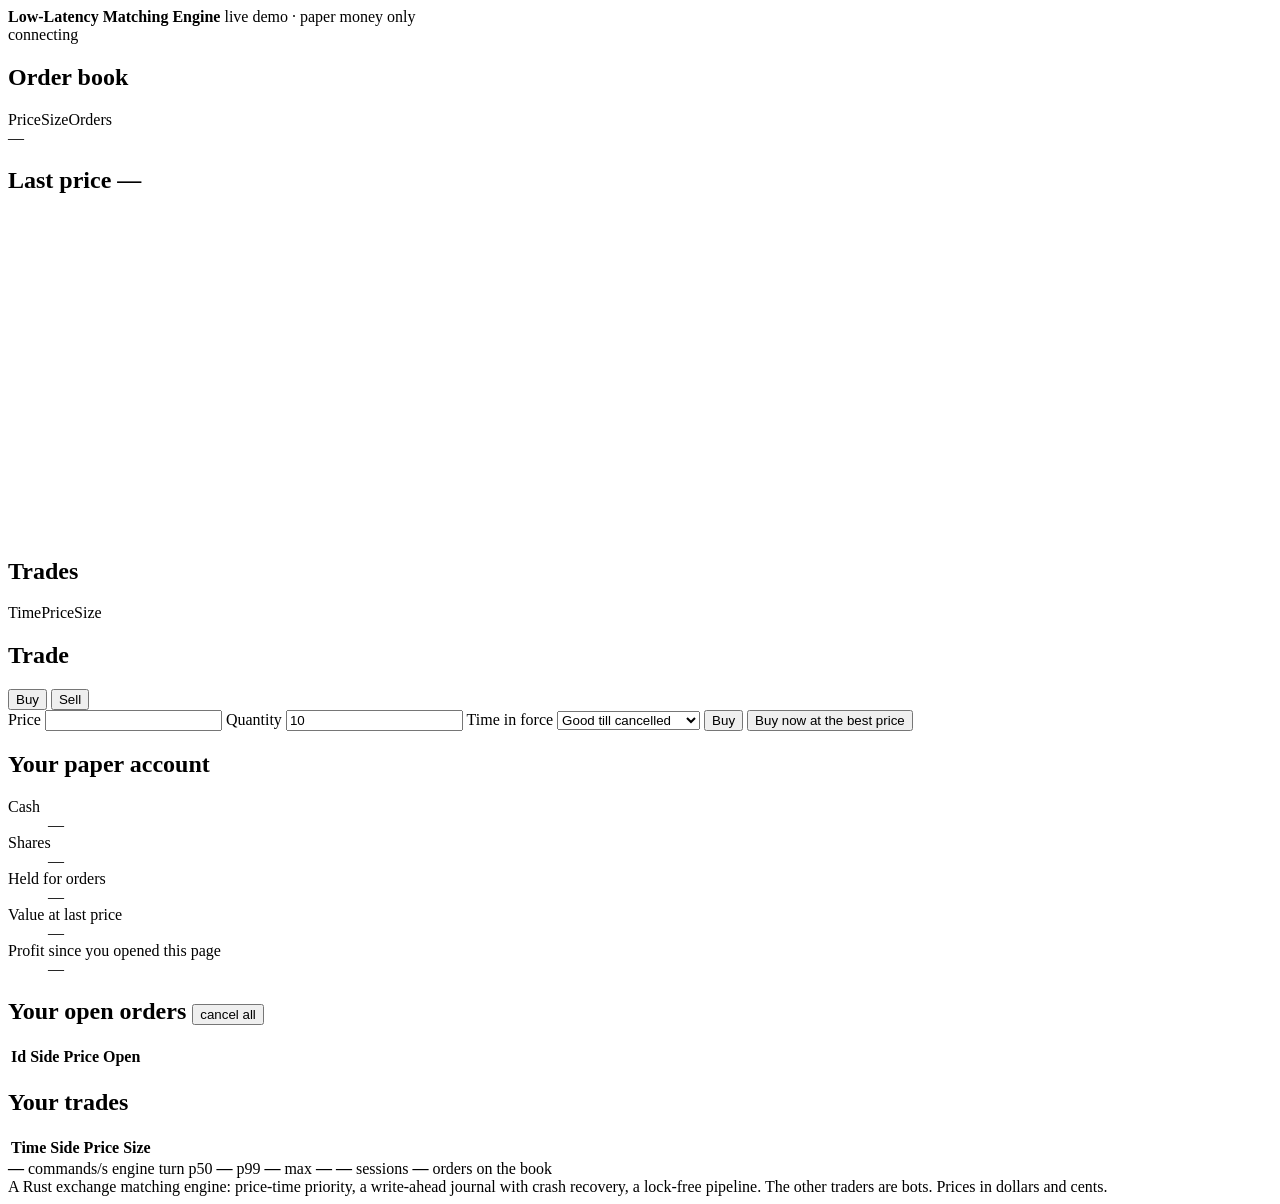
==== crates/gateway/web/index.html @ f245b03c "Show how the exchange is doing, live Every second the server tells each browser the commands numbere" ====
<!doctype html>
<html lang="en">
<head>
<meta charset="utf-8">
<meta name="viewport" content="width=device-width, initial-scale=1">
<title>Matching Engine · Live Demo</title>
<link rel="stylesheet" href="/style.css">
</head>
<body>
<header>
  <div class="brand">
    <strong>Low-Latency Matching Engine</strong>
    <span class="muted">live demo · paper money only</span>
  </div>
  <div class="status">
    <span id="phase" class="pill" hidden></span>
    <span id="connection" class="pill off">connecting</span>
    <span id="account" class="muted"></span>
  </div>
</header>

<main>
  <section class="panel book" aria-label="Order book">
    <h2>Order book</h2>
    <div class="book-head"><span>Price</span><span>Size</span><span>Orders</span></div>
    <div id="asks" class="levels asks"></div>
    <div id="spread" class="spread">—</div>
    <div id="bids" class="levels bids"></div>
  </section>

  <section class="panel chart" aria-label="Price chart">
    <div class="chart-head">
      <h2>Last price <span id="last" class="big">—</span></h2>
      <span id="change" class="muted"></span>
    </div>
    <canvas id="canvas" width="800" height="320"></canvas>
  </section>

  <section class="panel tape" aria-label="Trades">
    <h2>Trades</h2>
    <div class="tape-head"><span>Time</span><span>Price</span><span>Size</span></div>
    <div id="trades" class="rows"></div>
  </section>

  <section class="panel ticket" aria-label="Place an order">
    <h2>Trade</h2>
    <div class="sides" role="group" aria-label="Side">
      <button id="buy-side" class="side buy active" type="button">Buy</button>
      <button id="sell-side" class="side sell" type="button">Sell</button>
    </div>
    <label>Price <input id="price" type="number" step="0.01" min="0.01" inputmode="decimal"></label>
    <label>Quantity <input id="qty" type="number" step="1" min="1" value="10" inputmode="numeric"></label>
    <label>Time in force
      <select id="tif">
        <option value="gtc">Good till cancelled</option>
        <option value="ioc">Immediate or cancel</option>
        <option value="post_only">Post only</option>
      </select>
    </label>
    <button id="submit" class="submit buy" type="button">Buy</button>
    <button id="now" class="secondary" type="button">Buy now at the best price</button>
    <p id="notice" class="notice" role="status"></p>
  </section>

  <section class="panel wallet" aria-label="Your account">
    <h2>Your paper account</h2>
    <dl>
      <dt>Cash</dt><dd id="cash">—</dd>
      <dt>Shares</dt><dd id="position">—</dd>
      <dt>Held for orders</dt><dd id="held">—</dd>
      <dt>Value at last price</dt><dd id="value">—</dd>
      <dt>Profit since you opened this page</dt><dd id="pnl">—</dd>
    </dl>
  </section>

  <section class="panel orders" aria-label="Your orders">
    <h2>Your open orders <button id="cancel-all" class="link" type="button">cancel all</button></h2>
    <table>
      <thead><tr><th>Id</th><th>Side</th><th>Price</th><th>Open</th><th></th></tr></thead>
      <tbody id="open-orders"></tbody>
    </table>
    <h2>Your trades</h2>
    <table>
      <thead><tr><th>Time</th><th>Side</th><th>Price</th><th>Size</th></tr></thead>
      <tbody id="fills"></tbody>
    </table>
  </section>
</main>

<section class="panel stats" aria-label="How the exchange is doing">
  <span><b id="cps">—</b> commands/s</span>
  <span>engine turn p50 <b id="p50">—</b></span>
  <span>p99 <b id="p99">—</b></span>
  <span>max <b id="max">—</b></span>
  <span><b id="sessions">—</b> sessions</span>
  <span><b id="resting">—</b> orders on the book</span>
</section>

<footer class="muted">
  A Rust exchange matching engine: price-time priority, a write-ahead journal with crash
  recovery, a lock-free pipeline. The other traders are bots. Prices in dollars and cents.
</footer>
<script src="/app.js"></script>
</body>
</html>
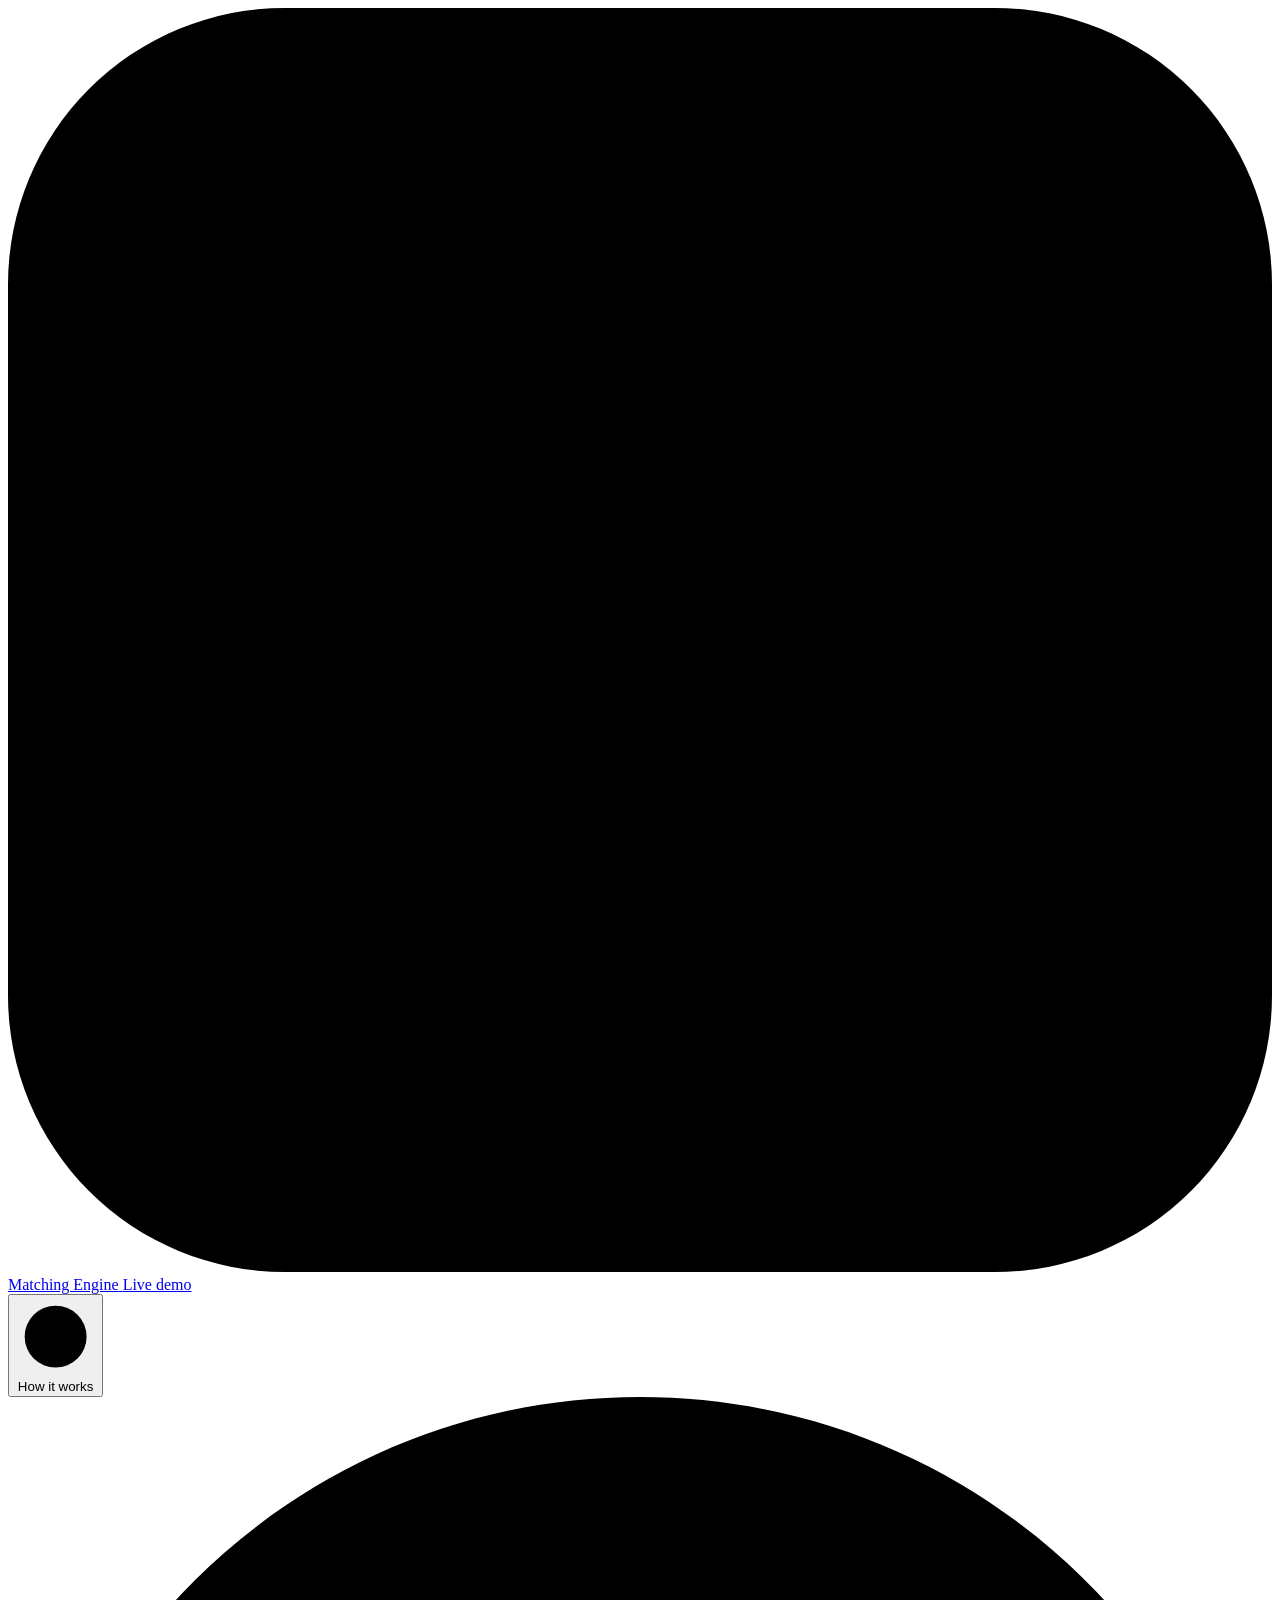
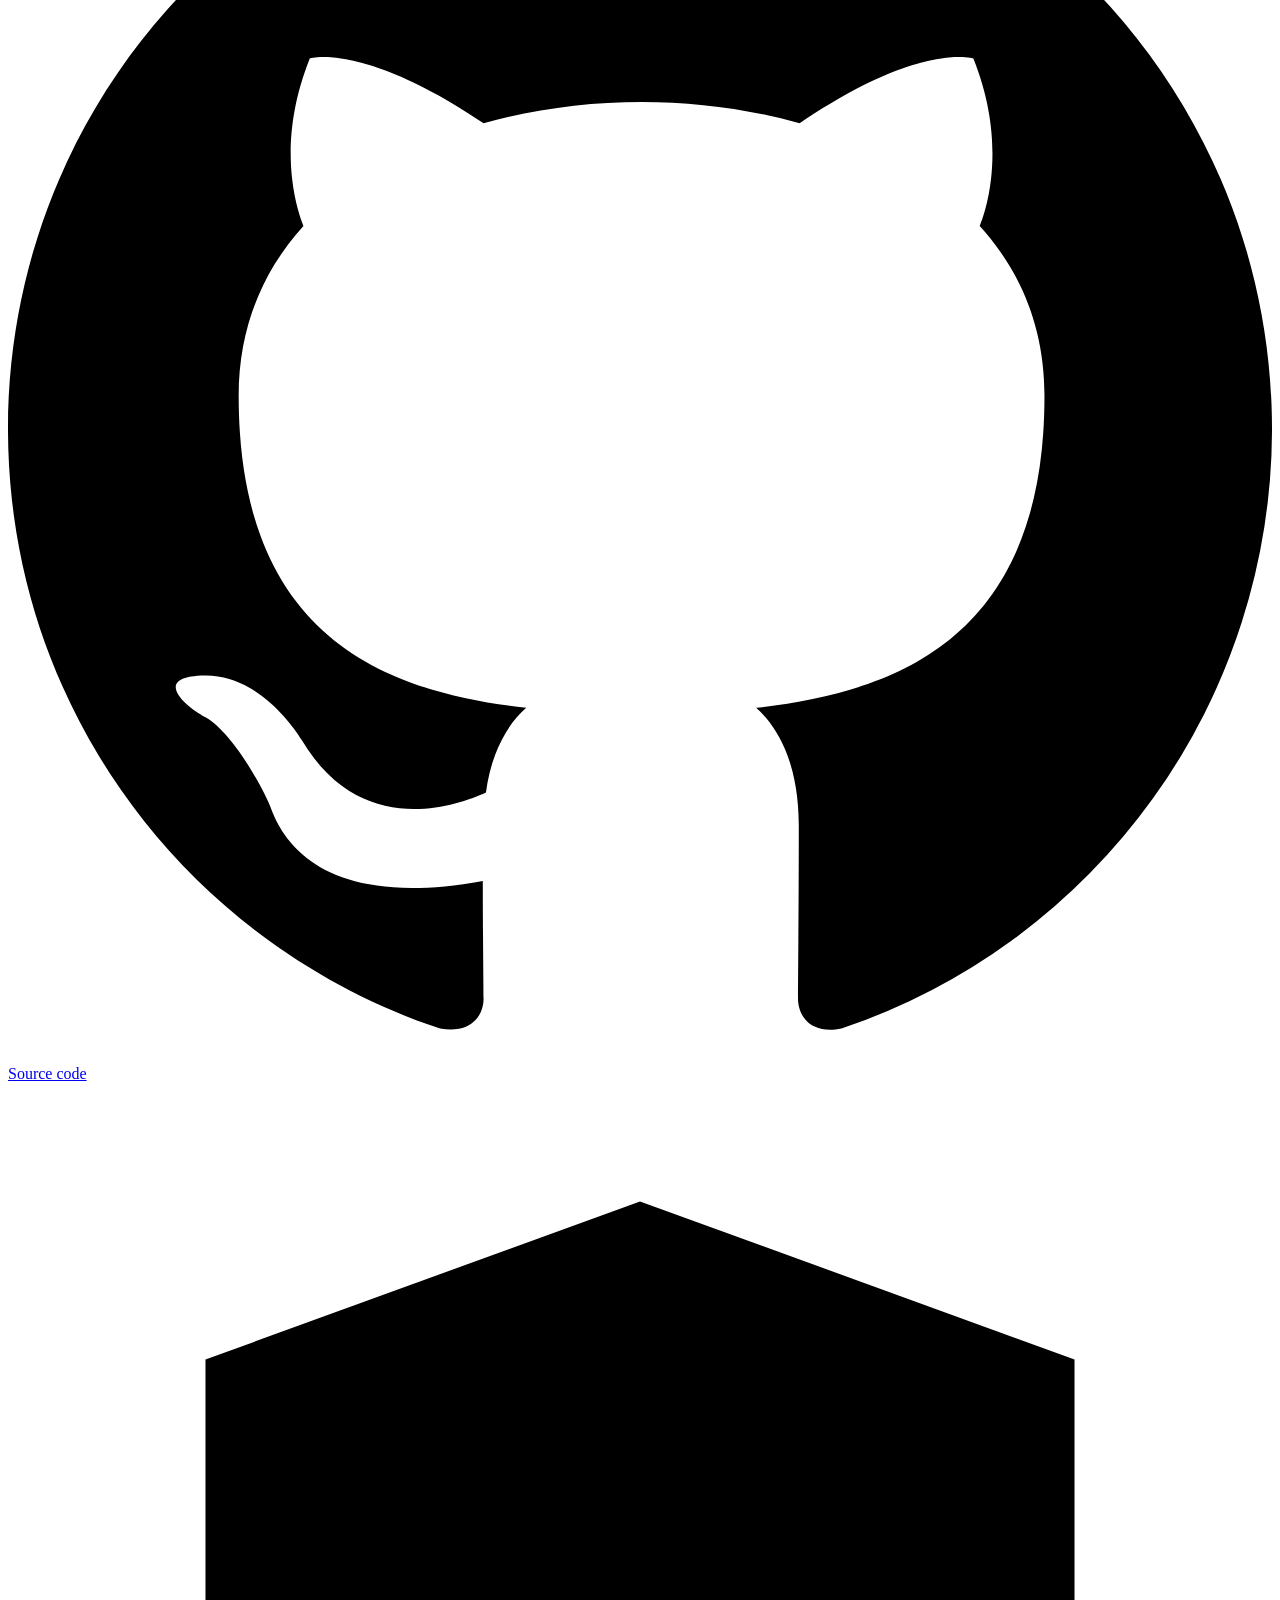
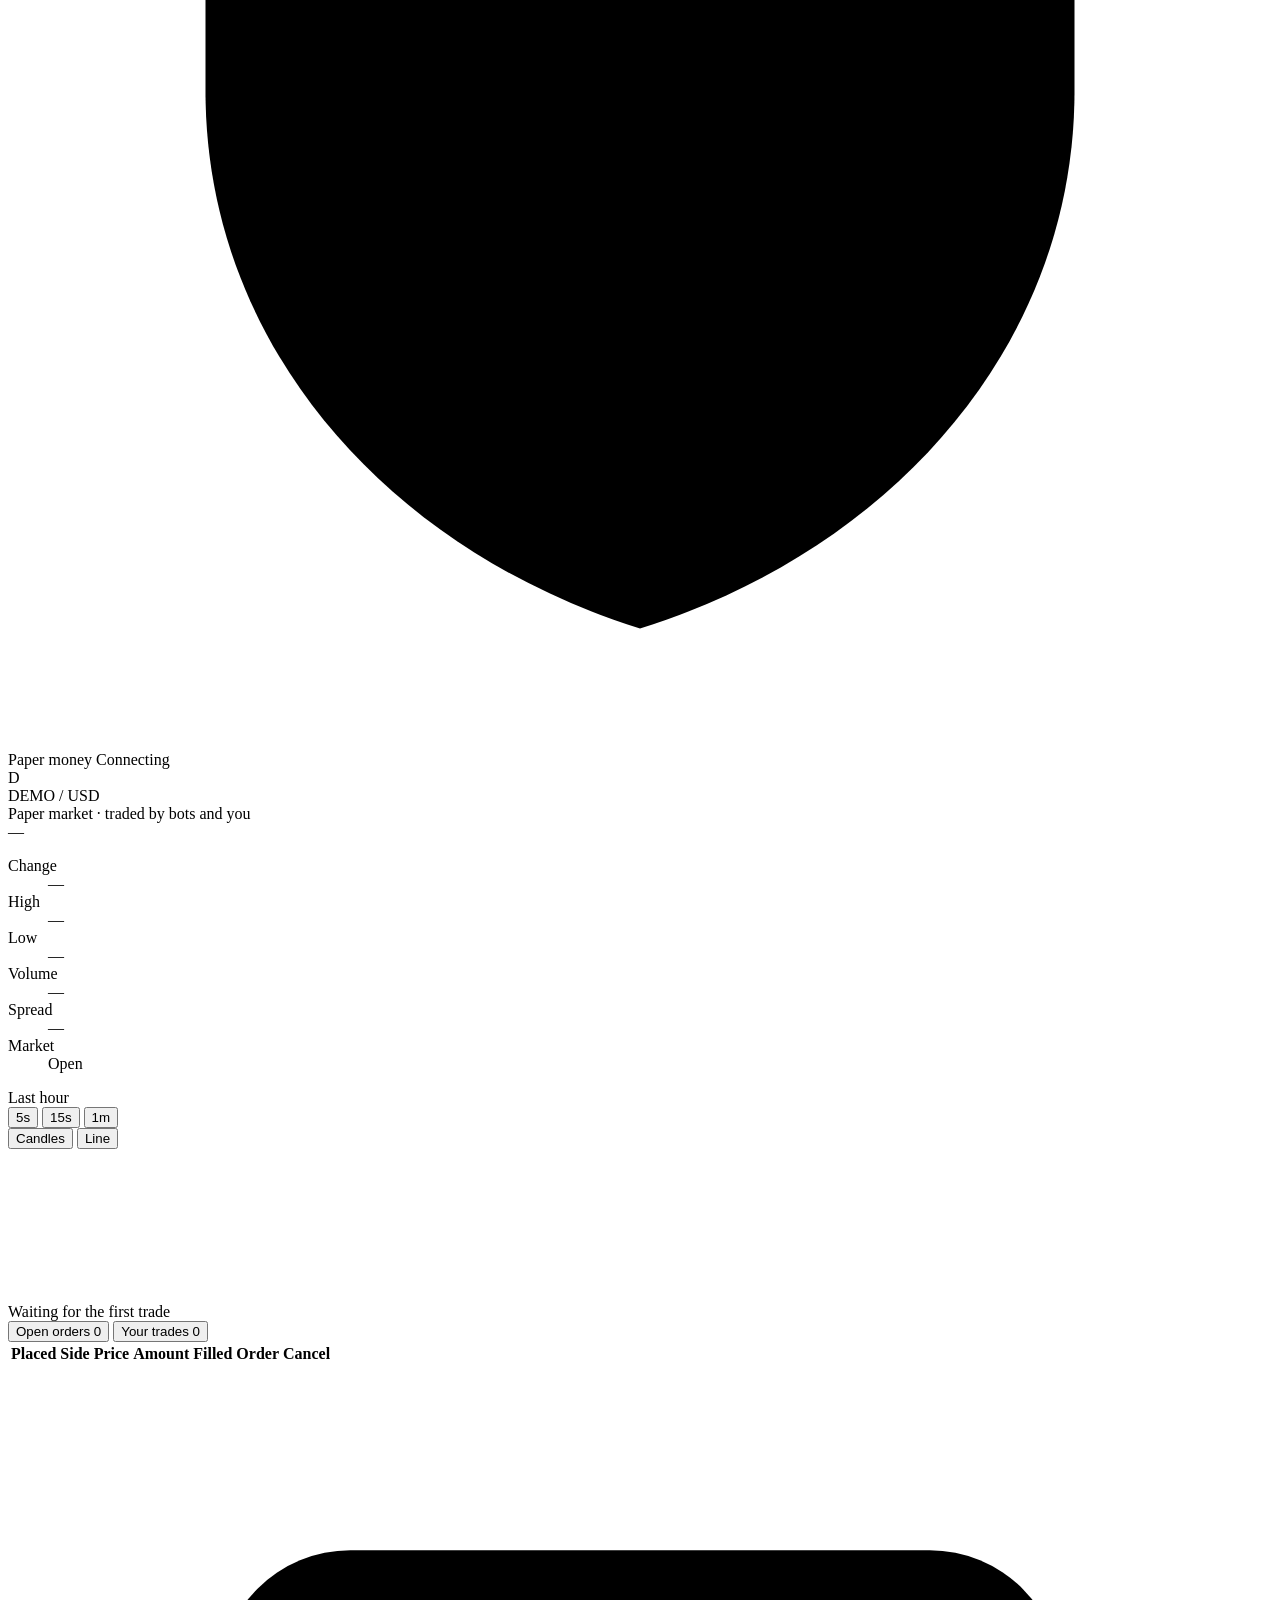
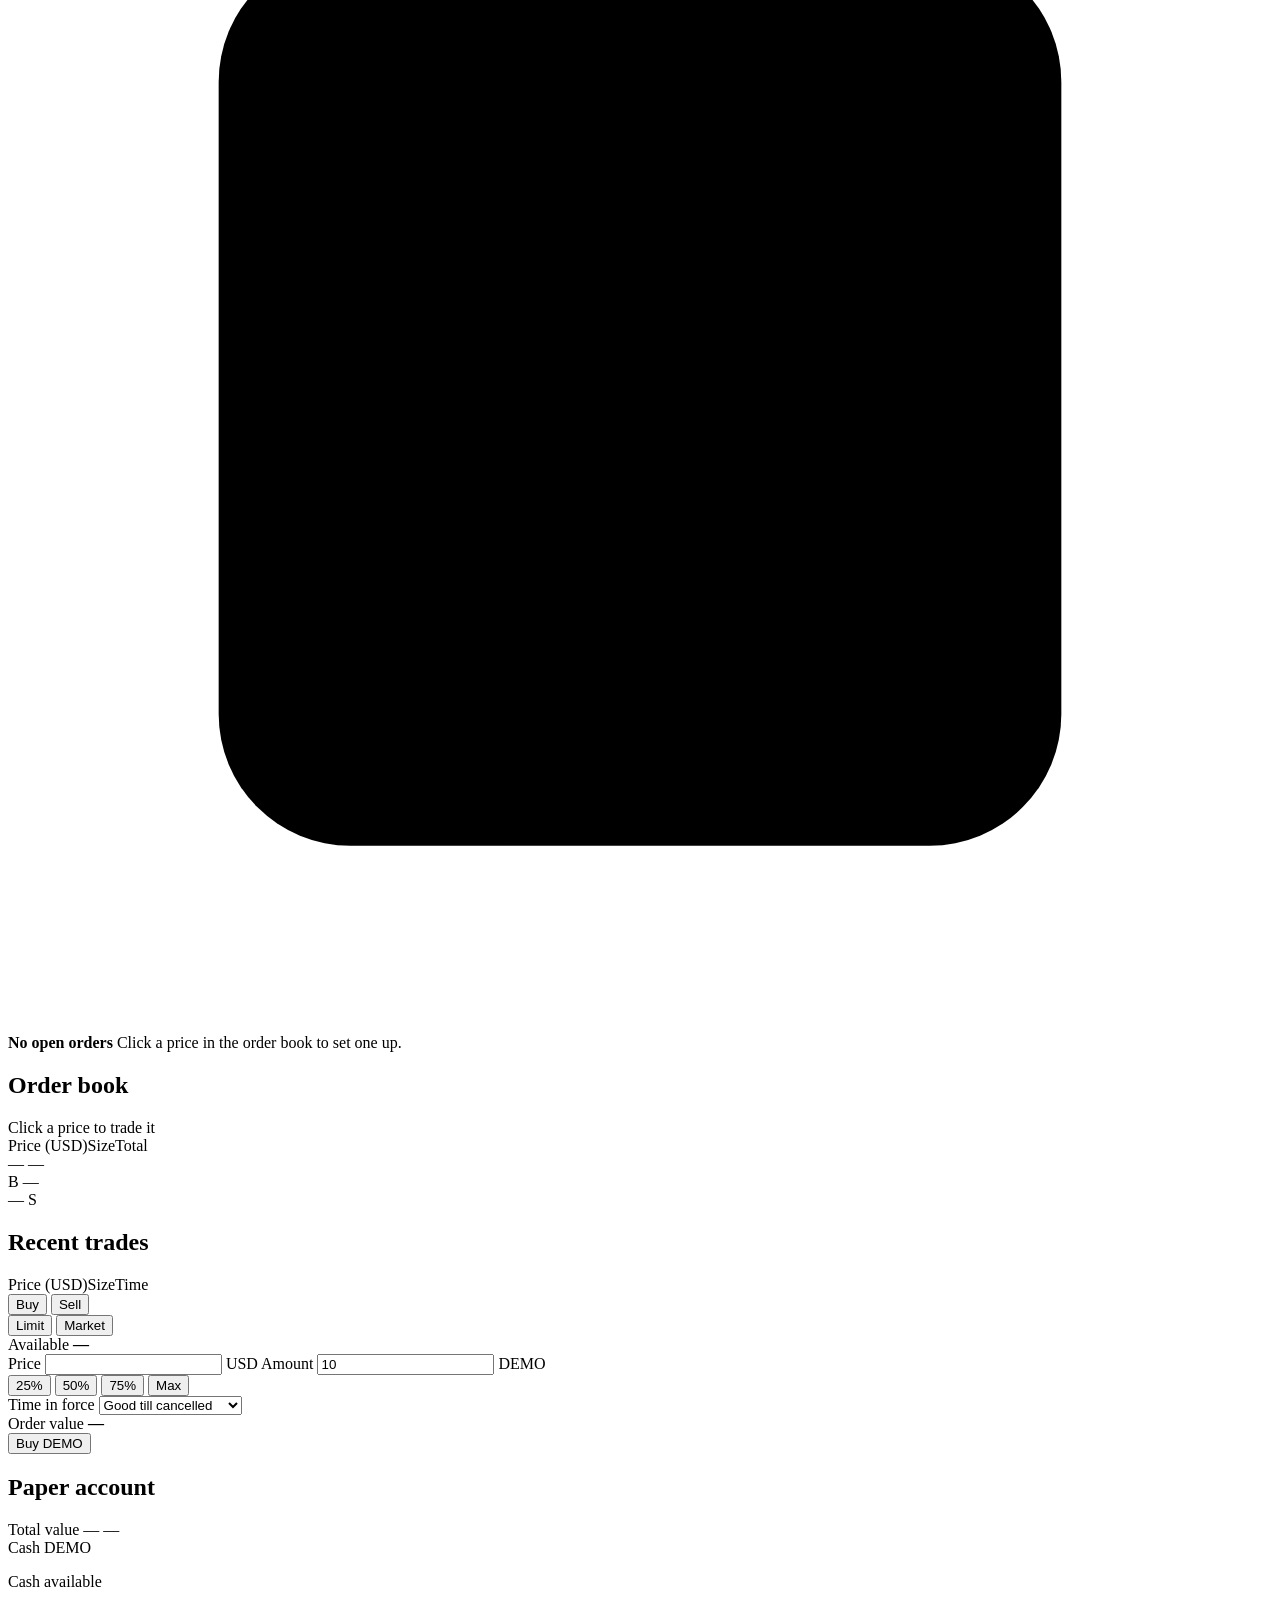
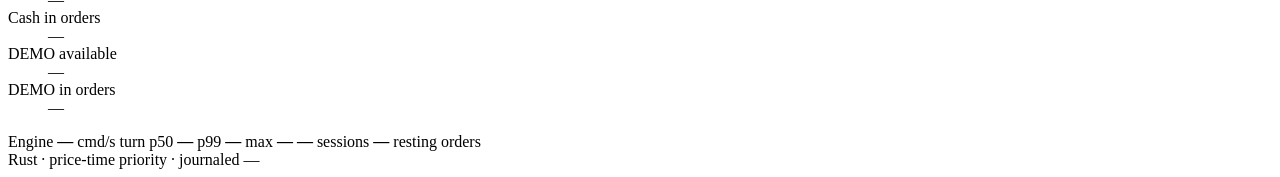
==== commit 39de5e6d: "Redesign the demo page as a trading screen Same colours, a new layout: a market summary across the t" ====
--- a/crates/gateway/web/index.html
+++ b/crates/gateway/web/index.html
@@ -3,103 +3,298 @@
 <head>
 <meta charset="utf-8">
 <meta name="viewport" content="width=device-width, initial-scale=1">
-<title>Matching Engine · Live Demo</title>
+<title>Matching Engine · Live Exchange Demo</title>
+<meta name="description" content="A live exchange running on a Rust matching engine: price-time priority, a write-ahead journal with crash recovery, and a lock-free pipeline. Trade with paper money against bots.">
+<meta name="theme-color" content="#0d1117">
+<meta property="og:type" content="website">
+<meta property="og:title" content="Low-Latency Matching Engine · Live Demo">
+<meta property="og:description" content="Trade with paper money on a live exchange built on a Rust matching engine.">
+<link rel="icon" href="/favicon.svg" type="image/svg+xml">
 <link rel="stylesheet" href="/style.css">
 </head>
 <body>
-<header>
-  <div class="brand">
-    <strong>Low-Latency Matching Engine</strong>
-    <span class="muted">live demo · paper money only</span>
-  </div>
-  <div class="status">
-    <span id="phase" class="pill" hidden></span>
-    <span id="connection" class="pill off">connecting</span>
-    <span id="account" class="muted"></span>
+<header class="topbar">
+  <a class="brand" href="/" aria-label="Matching Engine, live demo">
+    <svg class="logo" viewBox="0 0 32 32" aria-hidden="true">
+      <rect width="32" height="32" rx="7" class="logo-bg"/>
+      <path d="M9 12.5v13" class="logo-sell logo-wick"/>
+      <rect x="6.5" y="15" width="5" height="8" rx="1" class="logo-sell"/>
+      <path d="M16 8.5v13" class="logo-buy logo-wick"/>
+      <rect x="13.5" y="11" width="5" height="8" rx="1" class="logo-buy"/>
+      <path d="M23 5v12.5" class="logo-buy logo-wick"/>
+      <rect x="20.5" y="7" width="5" height="8" rx="1" class="logo-buy"/>
+    </svg>
+    <span class="brand-name">Matching Engine</span>
+    <span class="brand-tag">Live demo</span>
+  </a>
+  <nav class="nav" aria-label="About this demo">
+    <button id="about-open" class="nav-link" type="button">
+      <svg viewBox="0 0 16 16" aria-hidden="true"><circle cx="8" cy="8" r="6.25"/><path d="M8 7.25v4M8 4.75v.01"/></svg>
+      <span>How it works</span>
+    </button>
+    <a class="nav-link" href="https://github.com/kadircanyildirm-crypto/low-latency-matching-engine" target="_blank" rel="noopener noreferrer">
+      <svg viewBox="0 0 16 16" aria-hidden="true" class="filled"><path d="M8 0C3.58 0 0 3.58 0 8c0 3.54 2.29 6.53 5.47 7.59.4.07.55-.17.55-.38 0-.19-.01-.82-.01-1.49-2.01.37-2.53-.49-2.69-.94-.09-.23-.48-.94-.82-1.13-.28-.15-.68-.52-.01-.53.63-.01 1.08.58 1.23.82.72 1.21 1.87.87 2.33.66.07-.52.28-.87.51-1.07-1.78-.2-3.64-.89-3.64-3.95 0-.87.31-1.59.82-2.15-.08-.2-.36-1.02.08-2.12 0 0 .67-.21 2.2.82.64-.18 1.32-.27 2-.27.68 0 1.36.09 2 .27 1.53-1.04 2.2-.82 2.2-.82.44 1.1.16 1.92.08 2.12.51.56.82 1.27.82 2.15 0 3.07-1.87 3.75-3.65 3.95.29.25.54.73.54 1.48 0 1.07-.01 1.93-.01 2.2 0 .21.15.46.55.38A8.01 8.01 0 0 0 16 8c0-4.42-3.58-8-8-8z"/></svg>
+      <span>Source code</span>
+    </a>
+  </nav>
+  <div class="top-status">
+    <span class="paper-badge" title="Every account here holds paper money. Nothing you do on this page moves real funds.">
+      <svg viewBox="0 0 16 16" aria-hidden="true"><path d="M8 1.5 13.5 3.5v4.2c0 3.2-2.3 5.8-5.5 6.8-3.2-1-5.5-3.6-5.5-6.8V3.5z"/><path d="m5.75 8 1.6 1.6 3-3.2"/></svg>
+      Paper money
+    </span>
+    <span id="connection" class="conn" data-state="connecting" role="status">
+      <i class="dot" aria-hidden="true"></i><span id="connection-text">Connecting</span>
+    </span>
+    <span id="account" class="account-chip" hidden></span>
   </div>
 </header>
 
-<main>
-  <section class="panel book" aria-label="Order book">
-    <h2>Order book</h2>
-    <div class="book-head"><span>Price</span><span>Size</span><span>Orders</span></div>
-    <div id="asks" class="levels asks"></div>
-    <div id="spread" class="spread">—</div>
-    <div id="bids" class="levels bids"></div>
-  </section>
-
-  <section class="panel chart" aria-label="Price chart">
-    <div class="chart-head">
-      <h2>Last price <span id="last" class="big">—</span></h2>
-      <span id="change" class="muted"></span>
+<section class="ticker" aria-label="Market summary">
+  <div class="symbol">
+    <span class="symbol-mark" aria-hidden="true">D</span>
+    <div>
+      <div class="symbol-name">DEMO<span class="quote"> / USD</span></div>
+      <div class="symbol-sub">Paper market · traded by bots and you</div>
     </div>
-    <canvas id="canvas" width="800" height="320"></canvas>
-  </section>
-
-  <section class="panel tape" aria-label="Trades">
-    <h2>Trades</h2>
-    <div class="tape-head"><span>Time</span><span>Price</span><span>Size</span></div>
-    <div id="trades" class="rows"></div>
-  </section>
-
-  <section class="panel ticket" aria-label="Place an order">
-    <h2>Trade</h2>
-    <div class="sides" role="group" aria-label="Side">
-      <button id="buy-side" class="side buy active" type="button">Buy</button>
-      <button id="sell-side" class="side sell" type="button">Sell</button>
+  </div>
+  <div class="ticker-price">
+    <span id="last" class="last">—</span>
+    <span id="last-direction" class="direction" aria-hidden="true"></span>
+  </div>
+  <dl class="ticker-stats">
+    <div><dt>Change</dt><dd id="change">—</dd></div>
+    <div><dt>High</dt><dd id="high">—</dd></div>
+    <div><dt>Low</dt><dd id="low">—</dd></div>
+    <div><dt>Volume</dt><dd id="volume">—</dd></div>
+    <div><dt>Spread</dt><dd id="spread-top">—</dd></div>
+    <div><dt>Market</dt><dd id="phase" class="phase">Open</dd></div>
+  </dl>
+  <span class="ticker-window">Last hour</span>
+</section>
+
+<main class="terminal">
+  <div class="col col-main">
+    <section class="panel chart-panel" aria-label="Price chart">
+      <div class="panel-head">
+        <div class="segmented" role="group" aria-label="Candle length">
+          <button class="seg active" type="button" data-interval="5" aria-pressed="true">5s</button>
+          <button class="seg" type="button" data-interval="15" aria-pressed="false">15s</button>
+          <button class="seg" type="button" data-interval="60" aria-pressed="false">1m</button>
+        </div>
+        <div class="segmented" role="group" aria-label="Chart style">
+          <button class="seg active" type="button" data-style="candles" aria-pressed="true">Candles</button>
+          <button class="seg" type="button" data-style="line" aria-pressed="false">Line</button>
+        </div>
+      </div>
+      <div class="chart-wrap">
+        <div id="legend" class="legend" aria-hidden="true"></div>
+        <canvas id="canvas" aria-label="Candlestick chart of the last hour of trades" role="img"></canvas>
+        <div id="chart-empty" class="chart-empty">
+          <span class="spinner" aria-hidden="true"></span>
+          Waiting for the first trade
+        </div>
+      </div>
+    </section>
+
+    <section class="panel orders-panel" aria-label="Your orders and trades">
+      <div class="panel-head">
+        <div class="tabs" role="tablist">
+          <button id="tab-open" class="tab active" type="button" role="tab" aria-selected="true" aria-controls="open-view">
+            Open orders <span id="open-count" class="count">0</span>
+          </button>
+          <button id="tab-fills" class="tab" type="button" role="tab" aria-selected="false" aria-controls="fills-view">
+            Your trades <span id="fill-count" class="count">0</span>
+          </button>
+        </div>
+        <button id="cancel-all" class="ghost" type="button" hidden>Cancel all</button>
+      </div>
+      <div id="open-view" class="table-view" role="tabpanel" aria-labelledby="tab-open">
+        <table>
+          <thead><tr><th class="left">Placed</th><th class="left">Side</th><th>Price</th><th>Amount</th><th>Filled</th><th>Order</th><th><span class="sr-only">Cancel</span></th></tr></thead>
+          <tbody id="open-orders"></tbody>
+        </table>
+        <div id="open-empty" class="empty">
+          <svg viewBox="0 0 24 24" aria-hidden="true"><rect x="4" y="3.5" width="16" height="17" rx="2.5"/><path d="M8 8.5h8M8 12h8M8 15.5h5"/></svg>
+          <b>No open orders</b>
+          <span>Click a price in the order book to set one up.</span>
+        </div>
+      </div>
+      <div id="fills-view" class="table-view" role="tabpanel" aria-labelledby="tab-fills" hidden>
+        <table>
+          <thead><tr><th class="left">Time</th><th class="left">Side</th><th>Price</th><th>Amount</th><th>Total</th></tr></thead>
+          <tbody id="fills"></tbody>
+        </table>
+        <div id="fills-empty" class="empty">
+          <svg viewBox="0 0 24 24" aria-hidden="true"><path d="M4 16.5 9 11l3.5 3.5L20 7"/><path d="M15 7h5v5"/></svg>
+          <b>No trades yet</b>
+          <span>Your fills appear here as they happen.</span>
+        </div>
+      </div>
+    </section>
+  </div>
+
+  <div class="col col-market">
+    <section class="panel book-panel" aria-label="Order book">
+      <div class="panel-head">
+        <h2>Order book</h2>
+        <span class="hint">Click a price to trade it</span>
+      </div>
+      <div class="book-head"><span>Price (USD)</span><span>Size</span><span>Total</span></div>
+      <div id="asks" class="levels asks"></div>
+      <div class="book-mid">
+        <span id="mid-last" class="mid-last">—</span>
+        <span id="spread" class="spread">—</span>
+      </div>
+      <div id="bids" class="levels bids"></div>
+      <div class="book-balance" aria-label="Share of the book's size on each side">
+        <span id="bid-share" class="bid-share">B —</span>
+        <div class="balance-bar"><i id="bid-bar"></i></div>
+        <span id="ask-share" class="ask-share">— S</span>
+      </div>
+    </section>
+
+    <section class="panel tape-panel" aria-label="Recent trades">
+      <div class="panel-head"><h2>Recent trades</h2></div>
+      <div class="tape-head"><span>Price (USD)</span><span>Size</span><span>Time</span></div>
+      <div id="trades" class="rows"></div>
+    </section>
+  </div>
+
+  <div class="col col-trade">
+    <section class="panel ticket" aria-label="Place an order">
+      <div class="sides" role="group" aria-label="Side">
+        <button id="buy-side" class="side buy active" type="button" aria-pressed="true">Buy</button>
+        <button id="sell-side" class="side sell" type="button" aria-pressed="false">Sell</button>
+      </div>
+      <div class="segmented wide" role="group" aria-label="Order type">
+        <button id="type-limit" class="seg active" type="button" aria-pressed="true">Limit</button>
+        <button id="type-market" class="seg" type="button" aria-pressed="false">Market</button>
+      </div>
+      <div class="available">
+        <span>Available</span>
+        <b id="available">—</b>
+      </div>
+      <label id="price-field" class="field">
+        <span class="field-label">Price</span>
+        <input id="price" type="text" inputmode="decimal" autocomplete="off" spellcheck="false">
+        <span class="unit">USD</span>
+      </label>
+      <div id="market-field" class="field static" hidden>
+        <span class="field-label">Price</span>
+        <span class="static-value">Best available</span>
+        <span class="unit">USD</span>
+      </div>
+      <label class="field">
+        <span class="field-label">Amount</span>
+        <input id="qty" type="number" step="1" min="1" value="10" inputmode="numeric" autocomplete="off">
+        <span class="unit">DEMO</span>
+      </label>
+      <div class="percent" role="group" aria-label="Share of what is available">
+        <button type="button" data-share="0.25">25%</button>
+        <button type="button" data-share="0.5">50%</button>
+        <button type="button" data-share="0.75">75%</button>
+        <button type="button" data-share="1">Max</button>
+      </div>
+      <label id="tif-field" class="field select">
+        <span class="field-label">Time in force</span>
+        <select id="tif">
+          <option value="gtc">Good till cancelled</option>
+          <option value="ioc">Immediate or cancel</option>
+          <option value="post_only">Post only</option>
+        </select>
+      </label>
+      <div class="summary">
+        <span id="total-label">Order value</span>
+        <b id="total">—</b>
+      </div>
+      <button id="submit" class="submit buy" type="button">Buy DEMO</button>
+      <p id="notice" class="notice" role="status"></p>
+    </section>
+
+    <section class="panel wallet" aria-label="Your paper account">
+      <div class="panel-head">
+        <h2>Paper account</h2>
+        <span id="account-id" class="hint"></span>
+      </div>
+      <div class="equity">
+        <span class="equity-label">Total value</span>
+        <span id="value" class="equity-value">—</span>
+        <span id="pnl" class="pnl">—</span>
+      </div>
+      <div class="alloc" aria-hidden="true"><i id="alloc-cash"></i></div>
+      <div class="alloc-legend" aria-hidden="true">
+        <span><i class="swatch cash"></i>Cash</span>
+        <span><i class="swatch shares"></i>DEMO</span>
+      </div>
+      <dl class="balances">
+        <div><dt>Cash available</dt><dd id="cash">—</dd></div>
+        <div><dt>Cash in orders</dt><dd id="cash-held">—</dd></div>
+        <div><dt>DEMO available</dt><dd id="position">—</dd></div>
+        <div><dt>DEMO in orders</dt><dd id="position-held">—</dd></div>
+      </dl>
+    </section>
+  </div>
+</main>
+
+<footer class="statusbar">
+  <div class="engine-stats" aria-label="How the exchange is doing">
+    <span class="engine-state"><i class="dot" aria-hidden="true"></i><span id="engine-text">Engine</span></span>
+    <span title="Commands the exchange numbered in the last second"><b id="cps">—</b> cmd/s</span>
+    <span title="How long a turn of the server took, from reading commands to sending replies, journal sync included">turn p50 <b id="p50">—</b></span>
+    <span title="99th percentile turn">p99 <b id="p99">—</b></span>
+    <span title="Slowest turn in the last second">max <b id="max">—</b></span>
+    <span><b id="sessions">—</b> sessions</span>
+    <span><b id="resting">—</b> resting orders</span>
+  </div>
+  <div class="status-right">
+    <span class="hide-small">Rust · price-time priority · journaled</span>
+    <span id="clock" class="clock">—</span>
+  </div>
+</footer>
+
+<div id="toasts" class="toasts" aria-live="polite"></div>
+
+<dialog id="about" class="about" aria-labelledby="about-title">
+  <form method="dialog" class="about-inner">
+    <button class="close" value="close" aria-label="Close">
+      <svg viewBox="0 0 16 16" aria-hidden="true"><path d="m4 4 8 8M12 4l-8 8"/></svg>
+    </button>
+    <span class="eyebrow">Live demo · paper money</span>
+    <h2 id="about-title">A real matching engine. Pretend money.</h2>
+    <p>
+      Every order you place here goes through a working exchange: it is numbered, written
+      to a journal, matched against the bots' orders, and settled in your paper account.
+      Nothing on this page involves real funds.
+    </p>
+    <ul class="features">
+      <li>
+        <svg viewBox="0 0 24 24" aria-hidden="true"><path d="M4 7h11M4 12h16M4 17h8"/></svg>
+        <div><b>Price-time priority</b><span>Best price first, then first come, first served. Limit, immediate-or-cancel and post-only orders here; the engine also does icebergs, stops and auctions.</span></div>
+      </li>
+      <li>
+        <svg viewBox="0 0 24 24" aria-hidden="true"><ellipse cx="12" cy="6" rx="7" ry="2.5"/><path d="M5 6v12c0 1.4 3.1 2.5 7 2.5s7-1.1 7-2.5V6M5 12c0 1.4 3.1 2.5 7 2.5s7-1.1 7-2.5"/></svg>
+        <div><b>Nothing confirmed that could be lost</b><span>Commands are journaled and synced to disk before anyone hears about them.</span></div>
+      </li>
+      <li>
+        <svg viewBox="0 0 24 24" aria-hidden="true"><path d="M20 12a8 8 0 1 1-2.35-5.65M20 4v4.5h-4.5"/></svg>
+        <div><b>Crash recovery</b><span>After a restart, checkpoints and the journal bring back every balance and every open order.</span></div>
+      </li>
+      <li>
+        <svg viewBox="0 0 24 24" aria-hidden="true"><path d="M13 3 5 13.5h6L10 21l8-10.5h-6z"/></svg>
+        <div><b>Built for low latency</b><span>One deterministic matching thread that allocates nothing while it trades, and an optional pipeline of threads joined by lock-free rings.</span></div>
+      </li>
+      <li>
+        <svg viewBox="0 0 24 24" aria-hidden="true"><path d="M12 3 19.5 6v5.5c0 4.5-3.2 8.2-7.5 9.5-4.3-1.3-7.5-5-7.5-9.5V6z"/><path d="m8.75 12 2.25 2.25 4.25-4.5"/></svg>
+        <div><b>Checked, not just tested</b><span>Property tests against a reference model, fuzzing, Miri, loom, Kani proofs and mutation testing in CI.</span></div>
+      </li>
+    </ul>
+    <div class="about-foot">
+      <a class="ghost" href="https://github.com/kadircanyildirm-crypto/low-latency-matching-engine" target="_blank" rel="noopener noreferrer">Read the source</a>
+      <button class="primary" value="start">Start trading</button>
     </div>
-    <label>Price <input id="price" type="number" step="0.01" min="0.01" inputmode="decimal"></label>
-    <label>Quantity <input id="qty" type="number" step="1" min="1" value="10" inputmode="numeric"></label>
-    <label>Time in force
-      <select id="tif">
-        <option value="gtc">Good till cancelled</option>
-        <option value="ioc">Immediate or cancel</option>
-        <option value="post_only">Post only</option>
-      </select>
-    </label>
-    <button id="submit" class="submit buy" type="button">Buy</button>
-    <button id="now" class="secondary" type="button">Buy now at the best price</button>
-    <p id="notice" class="notice" role="status"></p>
-  </section>
-
-  <section class="panel wallet" aria-label="Your account">
-    <h2>Your paper account</h2>
-    <dl>
-      <dt>Cash</dt><dd id="cash">—</dd>
-      <dt>Shares</dt><dd id="position">—</dd>
-      <dt>Held for orders</dt><dd id="held">—</dd>
-      <dt>Value at last price</dt><dd id="value">—</dd>
-      <dt>Profit since you opened this page</dt><dd id="pnl">—</dd>
-    </dl>
-  </section>
-
-  <section class="panel orders" aria-label="Your orders">
-    <h2>Your open orders <button id="cancel-all" class="link" type="button">cancel all</button></h2>
-    <table>
-      <thead><tr><th>Id</th><th>Side</th><th>Price</th><th>Open</th><th></th></tr></thead>
-      <tbody id="open-orders"></tbody>
-    </table>
-    <h2>Your trades</h2>
-    <table>
-      <thead><tr><th>Time</th><th>Side</th><th>Price</th><th>Size</th></tr></thead>
-      <tbody id="fills"></tbody>
-    </table>
-  </section>
-</main>
-
-<section class="panel stats" aria-label="How the exchange is doing">
-  <span><b id="cps">—</b> commands/s</span>
-  <span>engine turn p50 <b id="p50">—</b></span>
-  <span>p99 <b id="p99">—</b></span>
-  <span>max <b id="max">—</b></span>
-  <span><b id="sessions">—</b> sessions</span>
-  <span><b id="resting">—</b> orders on the book</span>
-</section>
-
-<footer class="muted">
-  A Rust exchange matching engine: price-time priority, a write-ahead journal with crash
-  recovery, a lock-free pipeline. The other traders are bots. Prices in dollars and cents.
-</footer>
+  </form>
+</dialog>
+
 <script src="/app.js"></script>
 </body>
 </html>
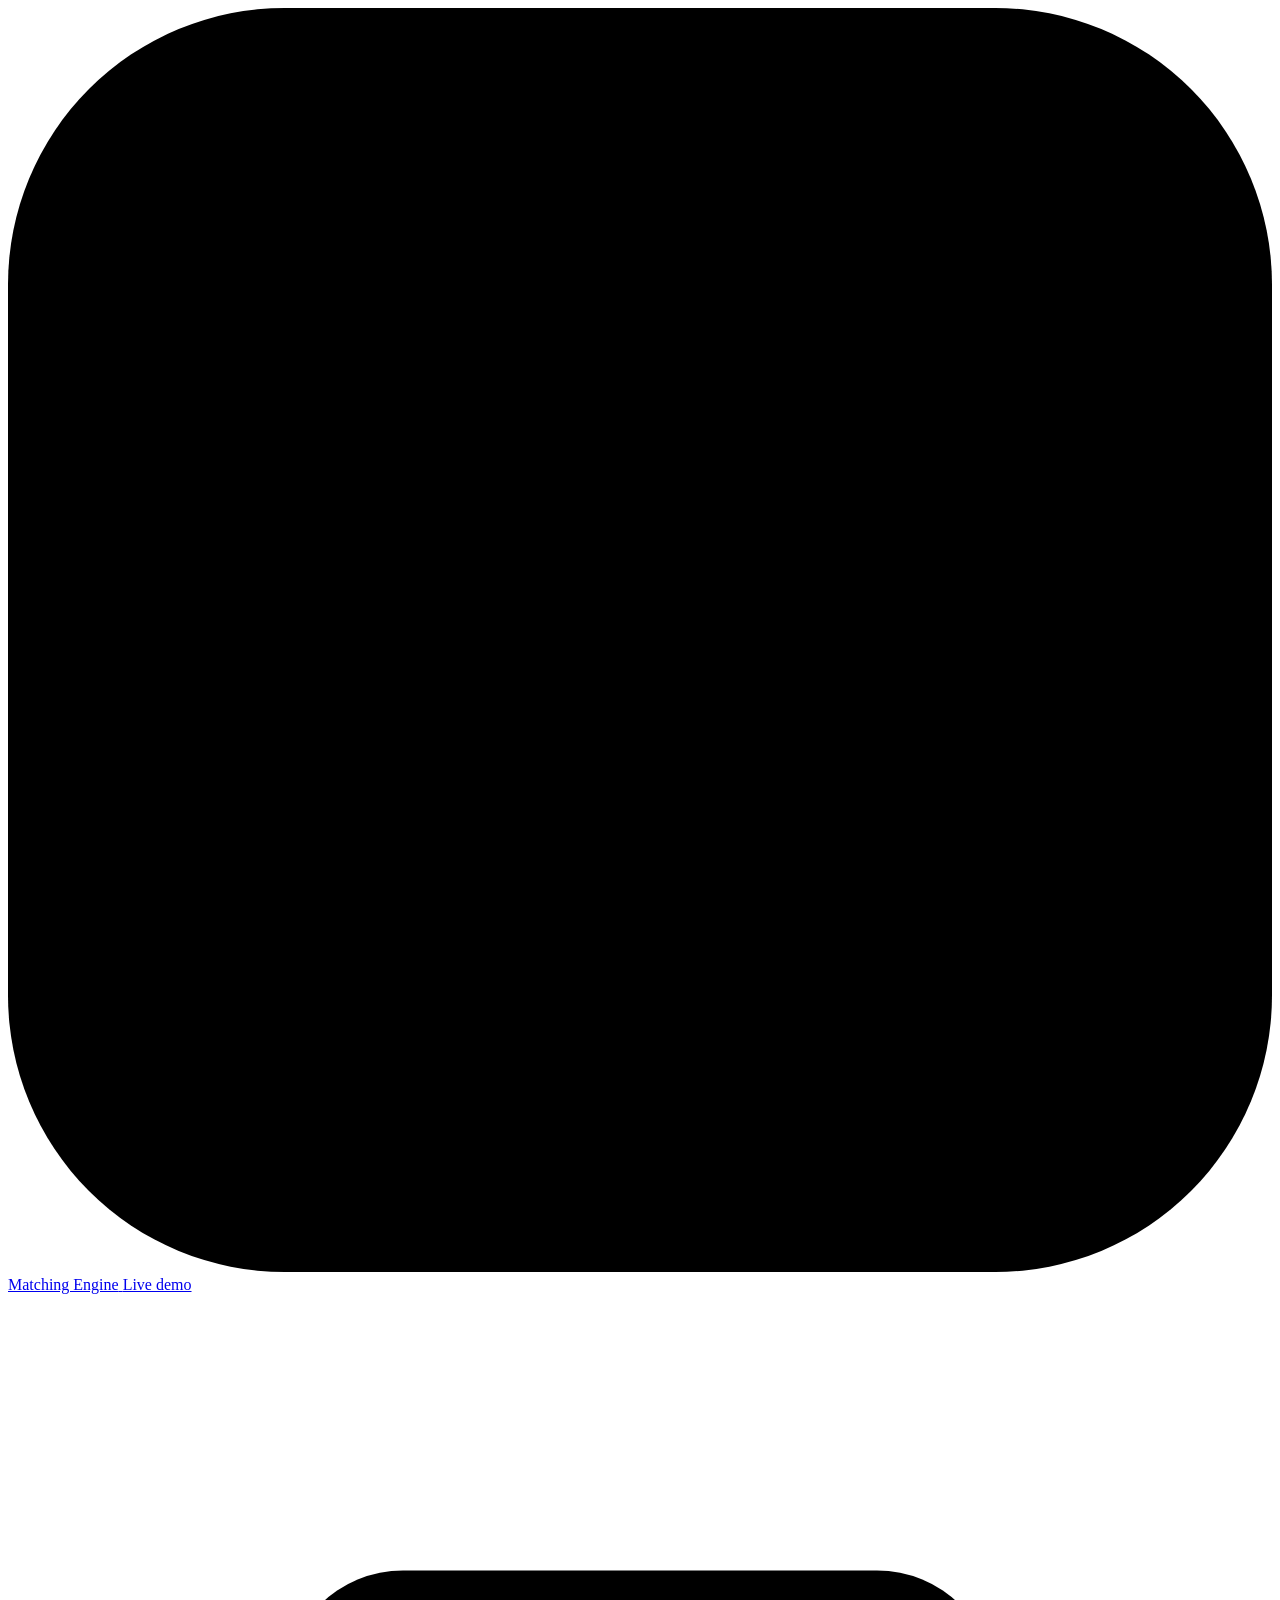
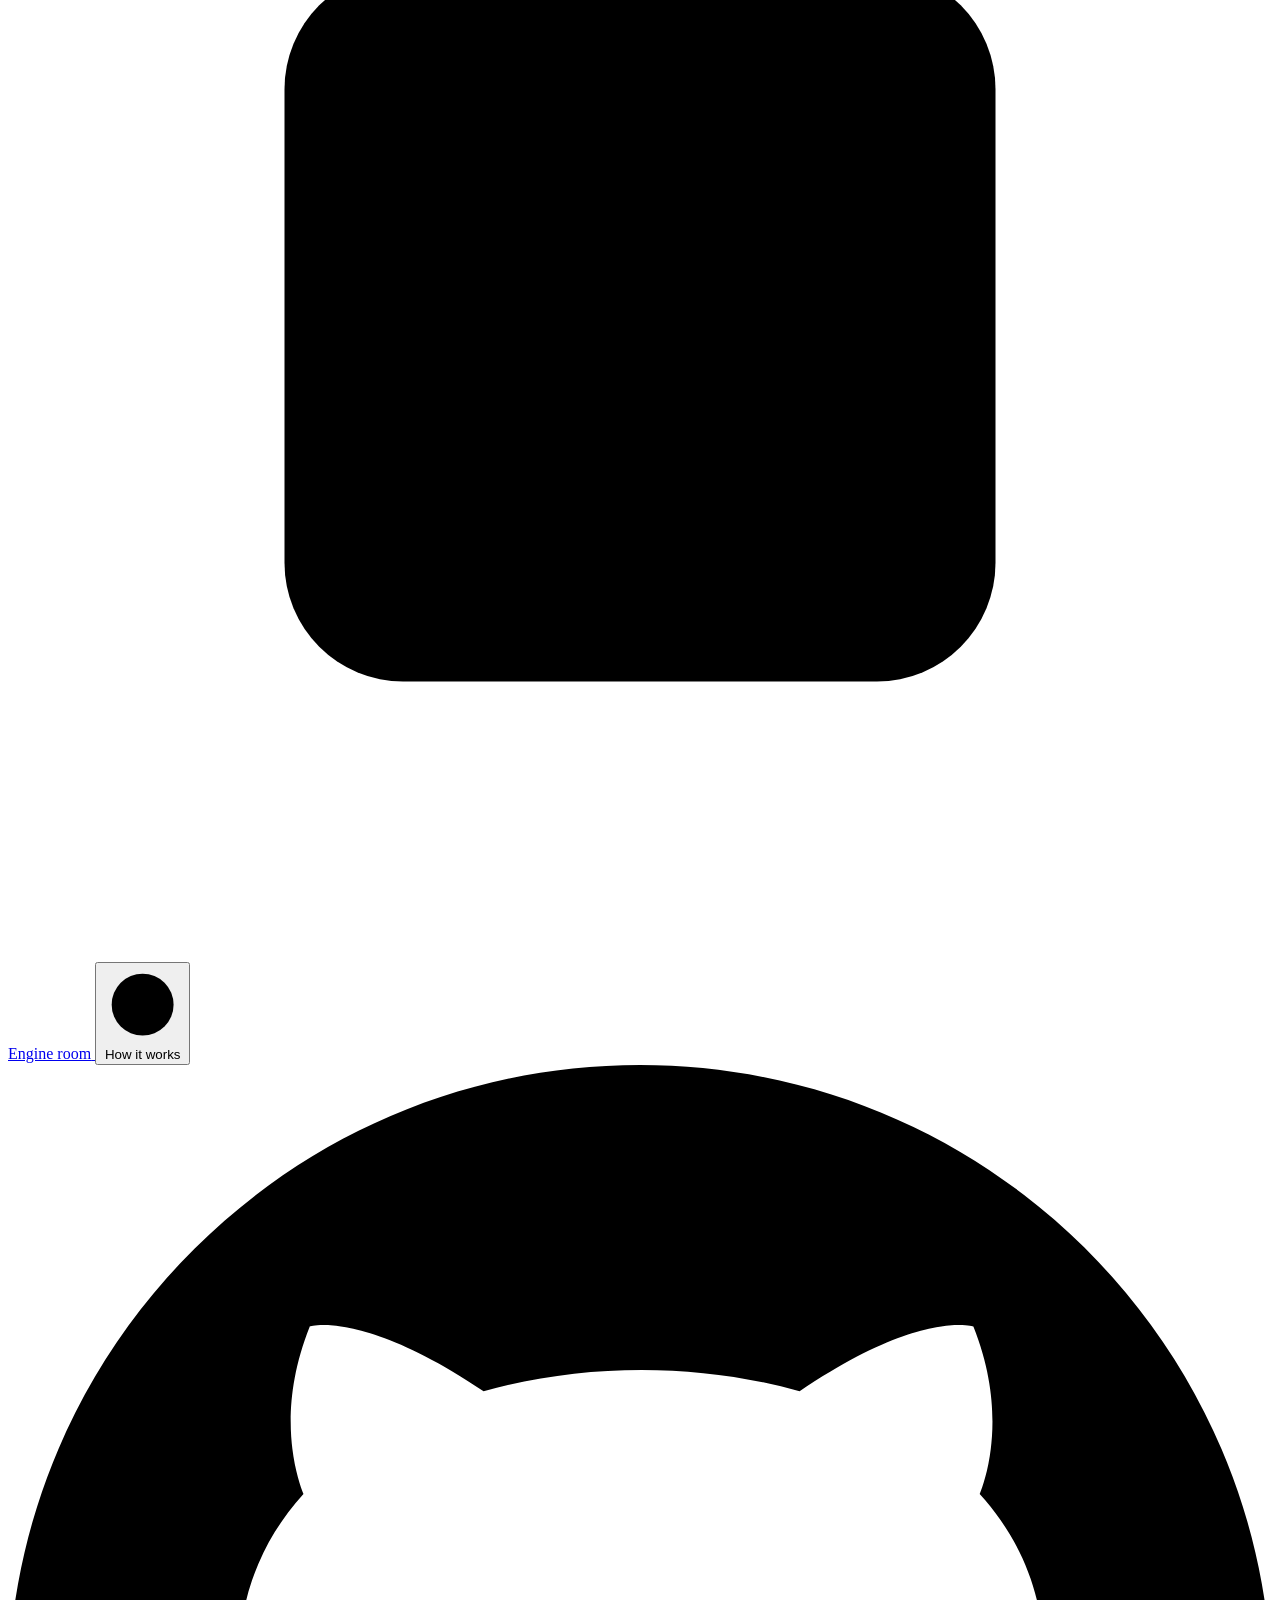
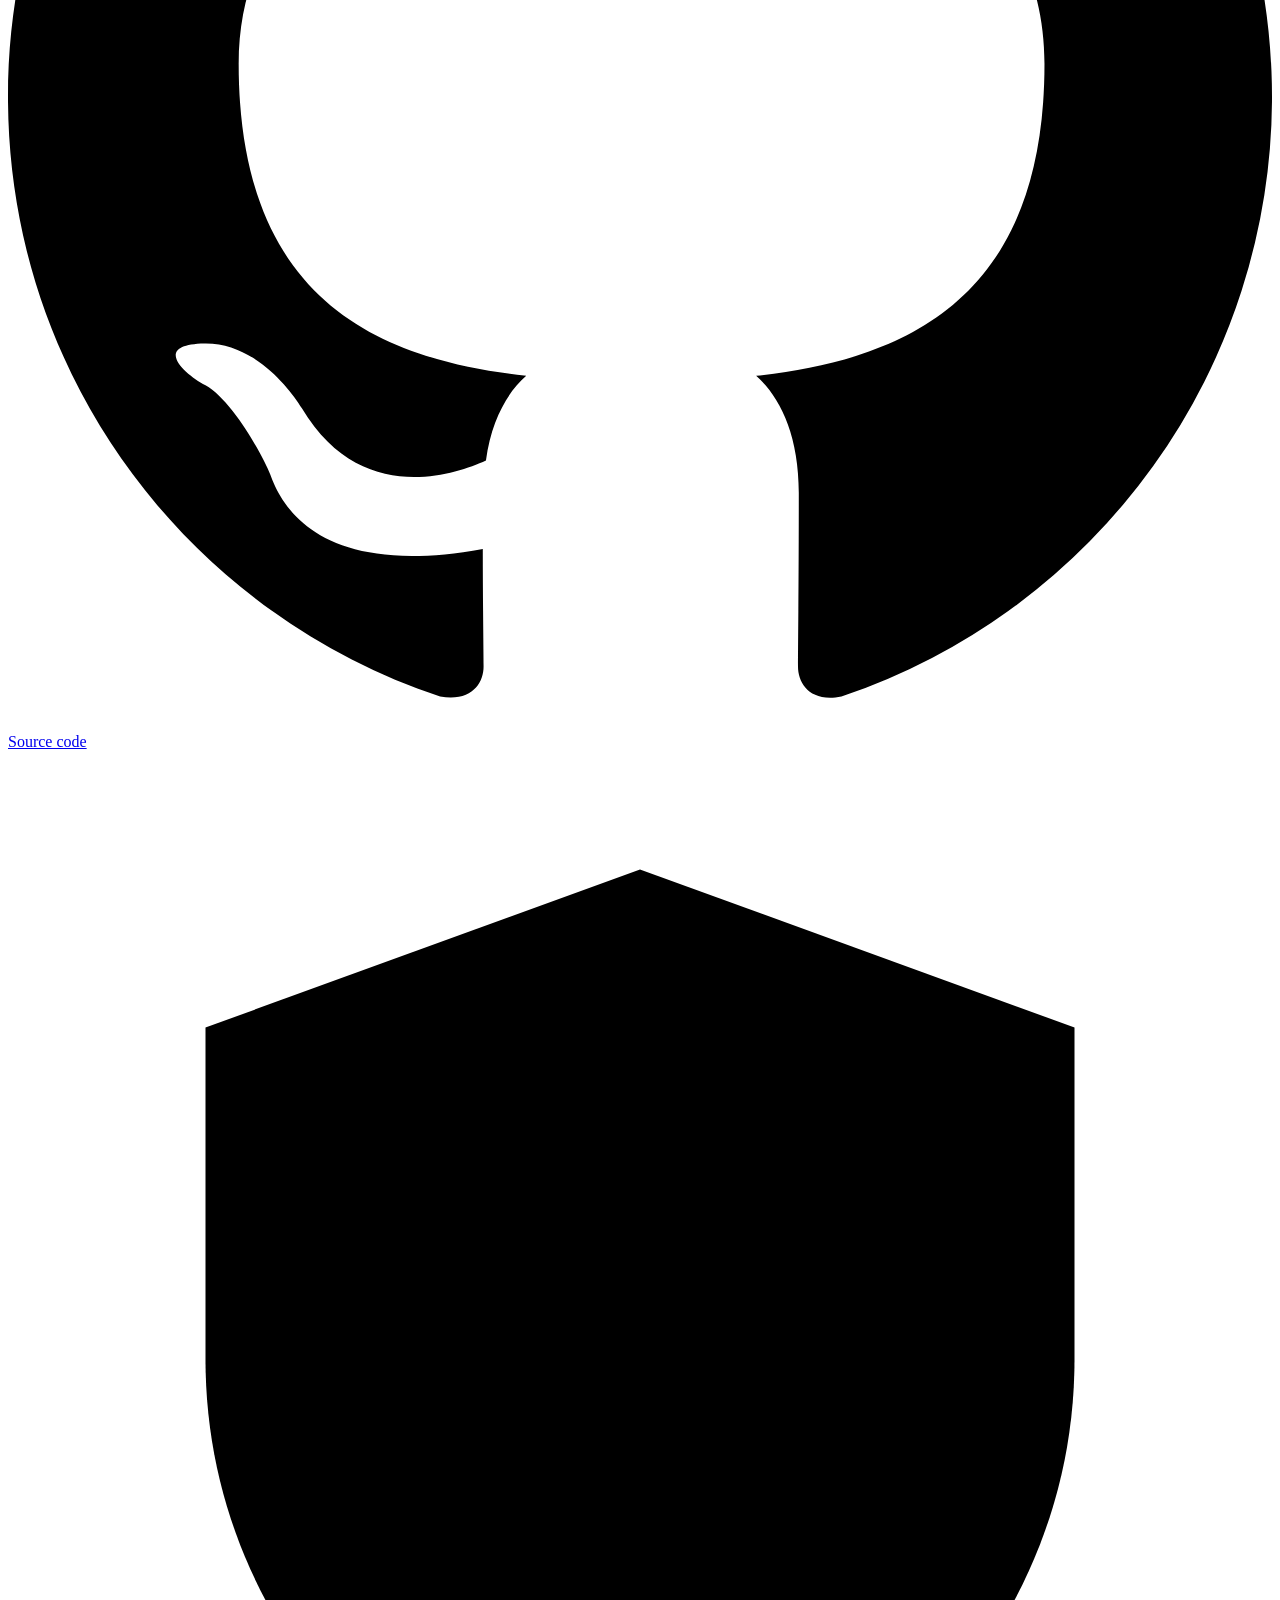
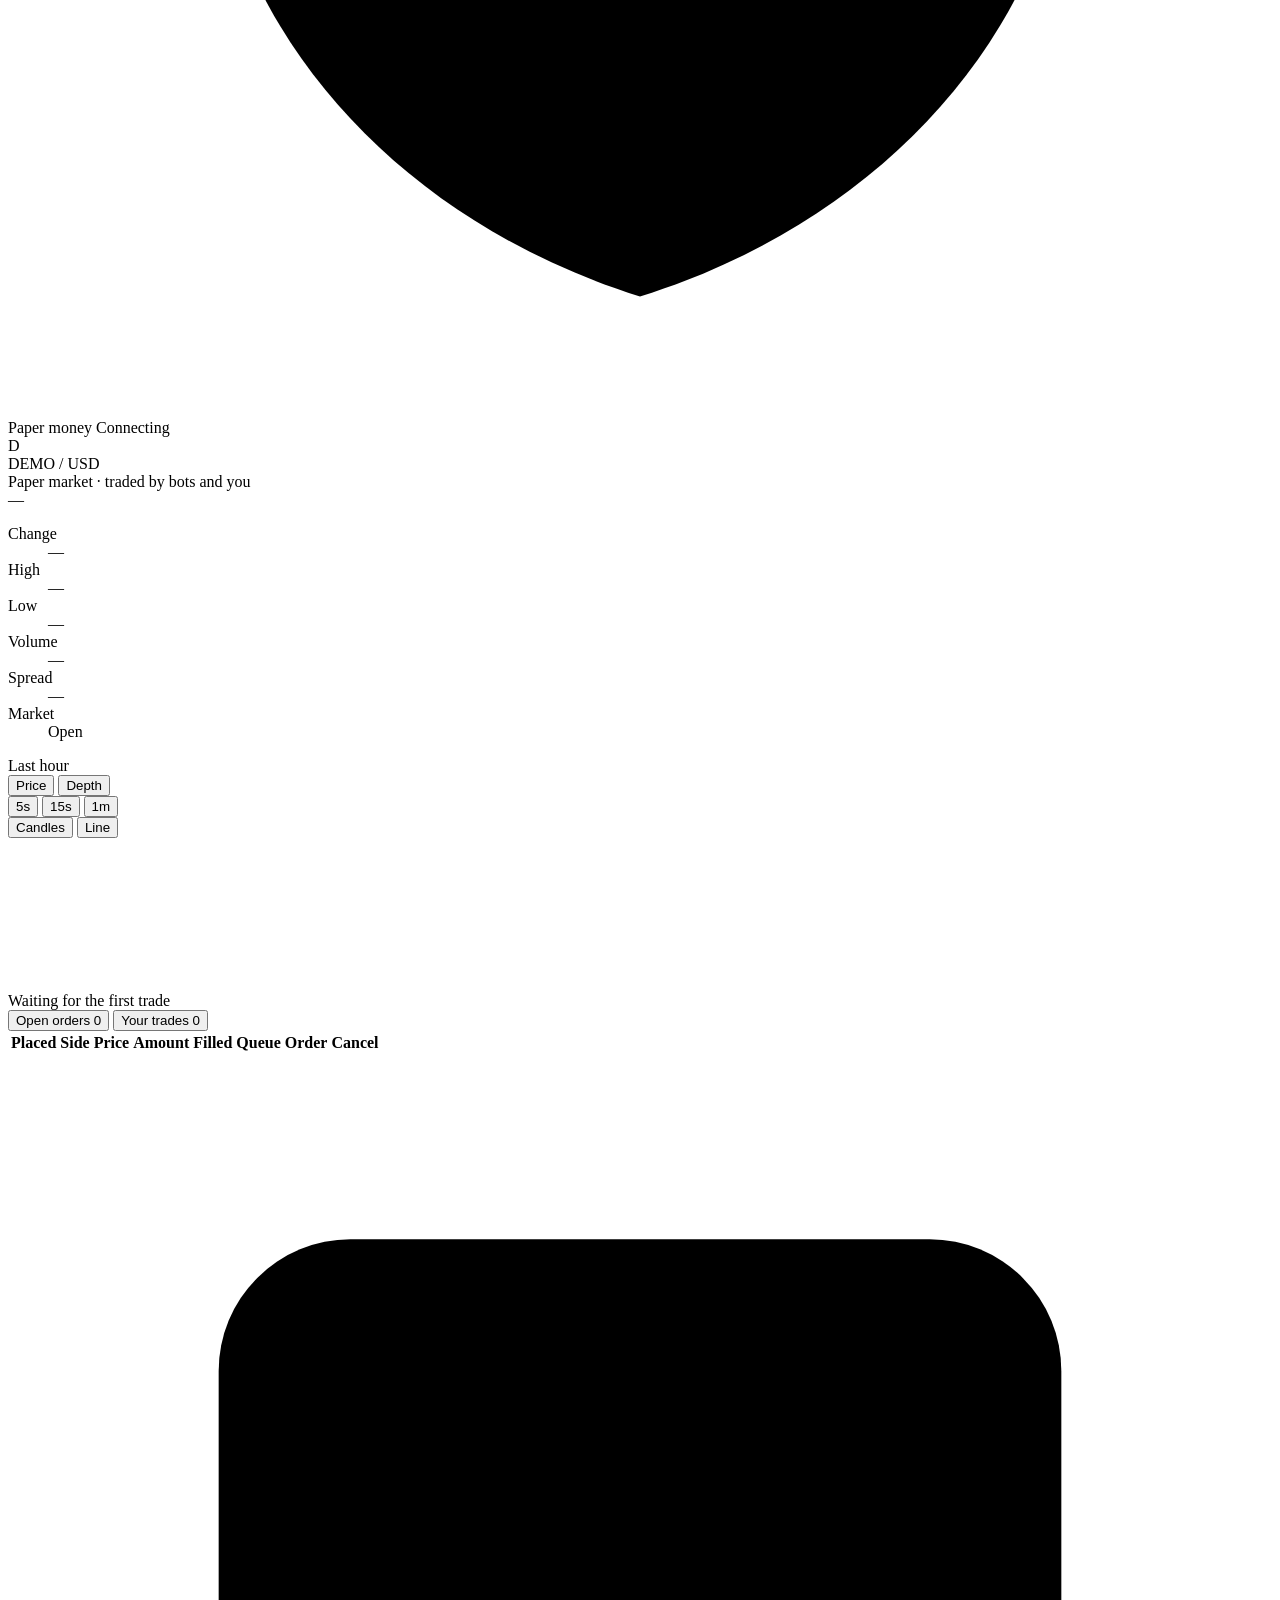
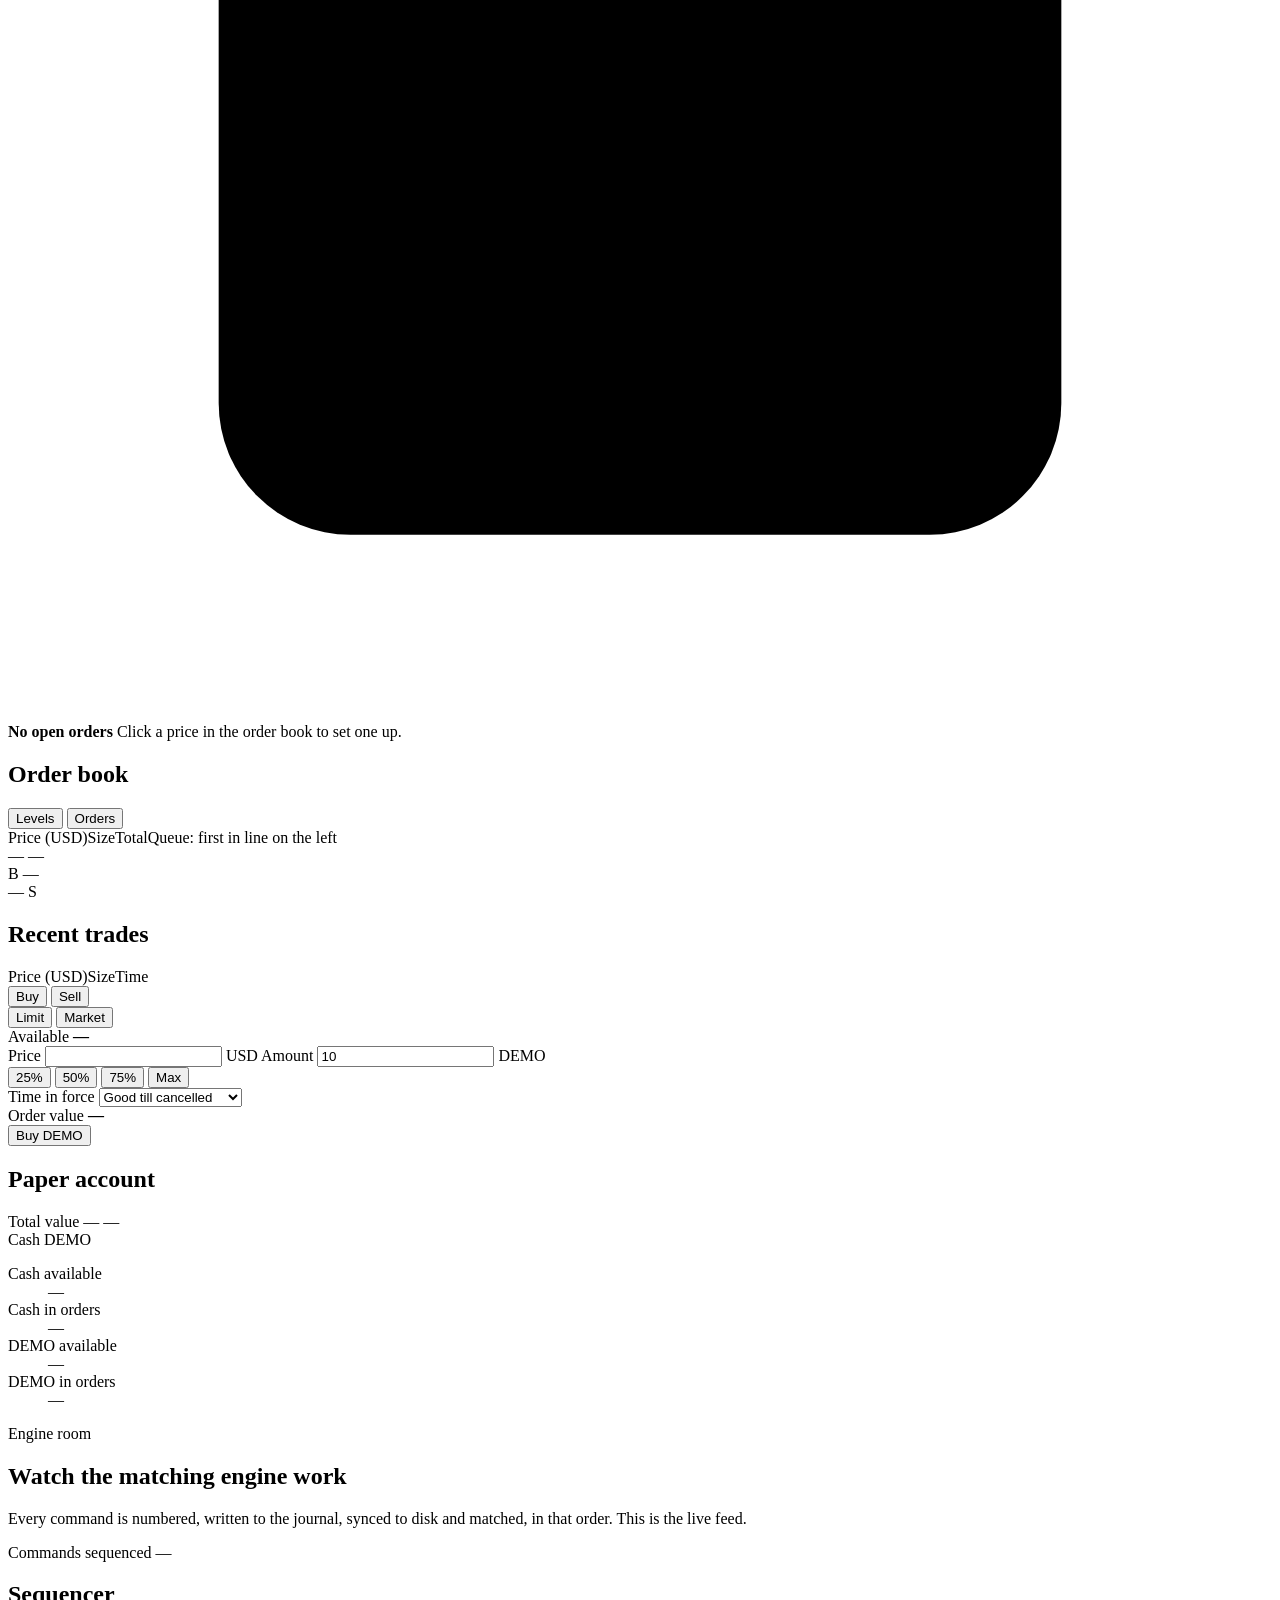
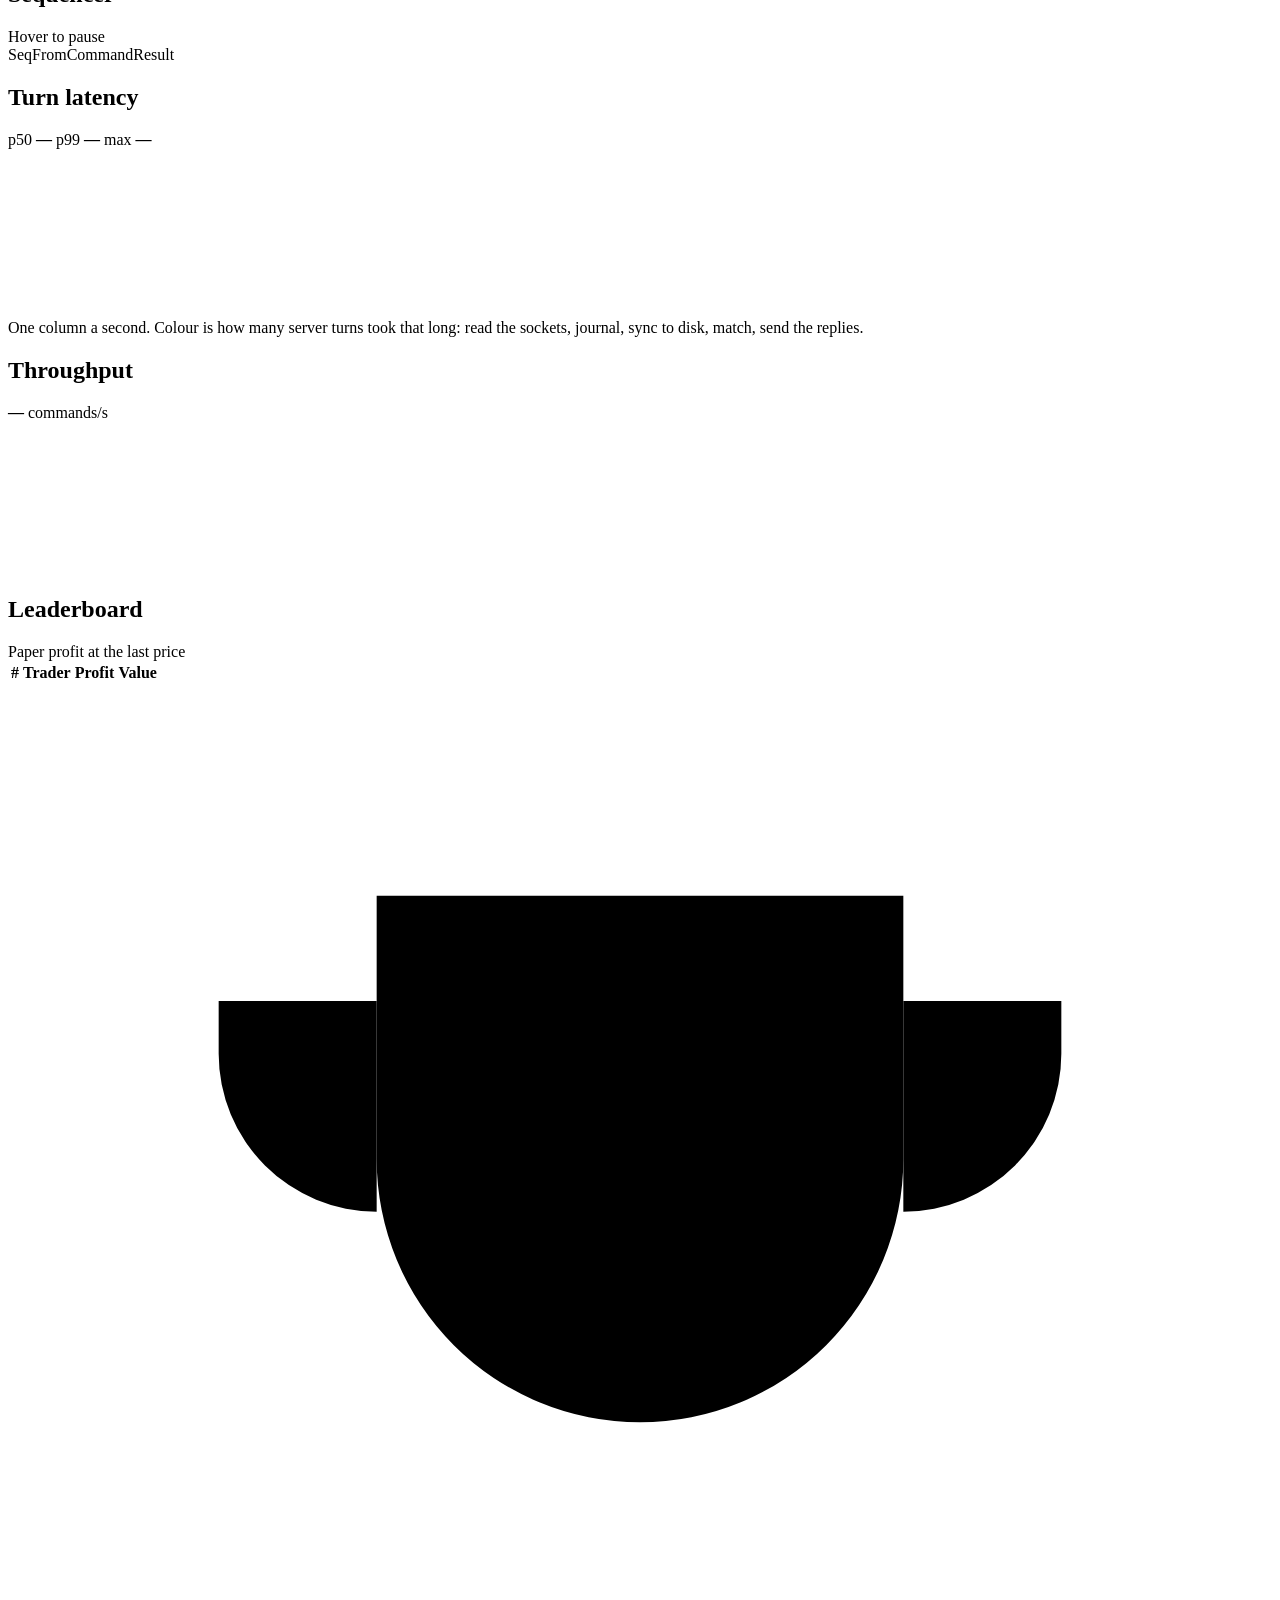
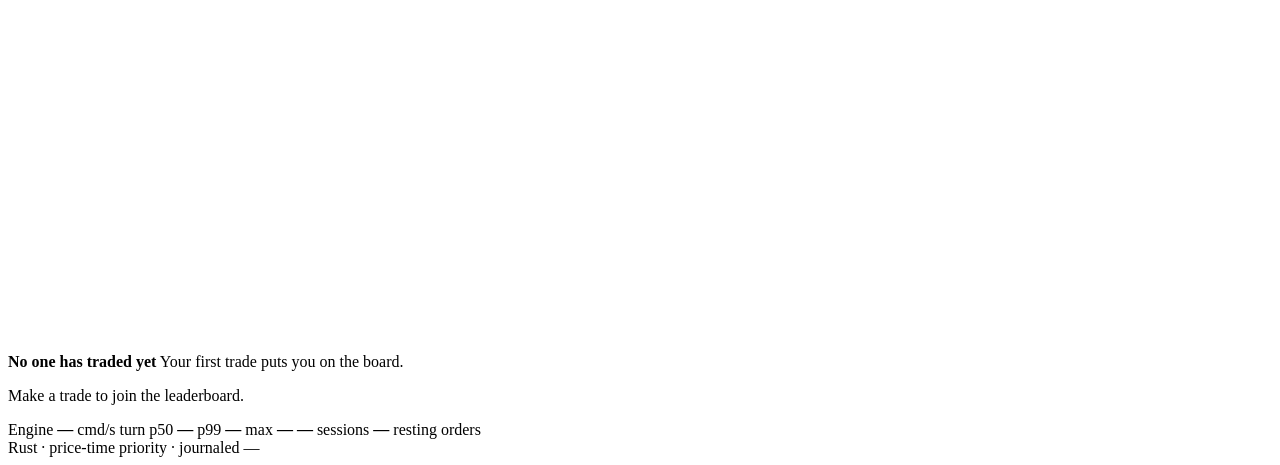
==== commit 777e3e14: "Show the engine at work on the demo page The book can now show every order in its queue as a block a" ====
--- a/crates/gateway/web/index.html
+++ b/crates/gateway/web/index.html
@@ -28,6 +28,10 @@
     <span class="brand-tag">Live demo</span>
   </a>
   <nav class="nav" aria-label="About this demo">
+    <a class="nav-link" href="#engine">
+      <svg viewBox="0 0 16 16" aria-hidden="true"><rect x="3.5" y="3.5" width="9" height="9" rx="1.5"/><path d="M6.5 1.5v2M9.5 1.5v2M6.5 12.5v2M9.5 12.5v2M1.5 6.5h2M1.5 9.5h2M12.5 6.5h2M12.5 9.5h2"/><rect x="6.25" y="6.25" width="3.5" height="3.5" rx=".5"/></svg>
+      <span>Engine room</span>
+    </a>
     <button id="about-open" class="nav-link" type="button">
       <svg viewBox="0 0 16 16" aria-hidden="true"><circle cx="8" cy="8" r="6.25"/><path d="M8 7.25v4M8 4.75v.01"/></svg>
       <span>How it works</span>
@@ -76,14 +80,20 @@
   <div class="col col-main">
     <section class="panel chart-panel" aria-label="Price chart">
       <div class="panel-head">
-        <div class="segmented" role="group" aria-label="Candle length">
-          <button class="seg active" type="button" data-interval="5" aria-pressed="true">5s</button>
-          <button class="seg" type="button" data-interval="15" aria-pressed="false">15s</button>
-          <button class="seg" type="button" data-interval="60" aria-pressed="false">1m</button>
-        </div>
-        <div class="segmented" role="group" aria-label="Chart style">
-          <button class="seg active" type="button" data-style="candles" aria-pressed="true">Candles</button>
-          <button class="seg" type="button" data-style="line" aria-pressed="false">Line</button>
+        <div class="segmented" role="group" aria-label="Chart">
+          <button class="seg active" type="button" data-view="price" aria-pressed="true">Price</button>
+          <button class="seg" type="button" data-view="depth" aria-pressed="false">Depth</button>
+        </div>
+        <div id="price-tools" class="tools">
+          <div class="segmented" role="group" aria-label="Candle length">
+            <button class="seg active" type="button" data-interval="5" aria-pressed="true">5s</button>
+            <button class="seg" type="button" data-interval="15" aria-pressed="false">15s</button>
+            <button class="seg" type="button" data-interval="60" aria-pressed="false">1m</button>
+          </div>
+          <div class="segmented" role="group" aria-label="Chart style">
+            <button class="seg active" type="button" data-style="candles" aria-pressed="true">Candles</button>
+            <button class="seg" type="button" data-style="line" aria-pressed="false">Line</button>
+          </div>
         </div>
       </div>
       <div class="chart-wrap">
@@ -110,7 +120,7 @@
       </div>
       <div id="open-view" class="table-view" role="tabpanel" aria-labelledby="tab-open">
         <table>
-          <thead><tr><th class="left">Placed</th><th class="left">Side</th><th>Price</th><th>Amount</th><th>Filled</th><th>Order</th><th><span class="sr-only">Cancel</span></th></tr></thead>
+          <thead><tr><th class="left">Placed</th><th class="left">Side</th><th>Price</th><th>Amount</th><th>Filled</th><th>Queue</th><th>Order</th><th><span class="sr-only">Cancel</span></th></tr></thead>
           <tbody id="open-orders"></tbody>
         </table>
         <div id="open-empty" class="empty">
@@ -137,9 +147,12 @@
     <section class="panel book-panel" aria-label="Order book">
       <div class="panel-head">
         <h2>Order book</h2>
-        <span class="hint">Click a price to trade it</span>
-      </div>
-      <div class="book-head"><span>Price (USD)</span><span>Size</span><span>Total</span></div>
+        <div class="segmented small" role="group" aria-label="Book view">
+          <button class="seg active" type="button" data-book="levels" aria-pressed="true">Levels</button>
+          <button class="seg" type="button" data-book="orders" aria-pressed="false" title="Every order in its queue, first in line on the left">Orders</button>
+        </div>
+      </div>
+      <div class="book-head"><span>Price (USD)</span><span class="by-level">Size</span><span class="by-level">Total</span><span class="by-order">Queue: first in line on the left</span></div>
       <div id="asks" class="levels asks"></div>
       <div class="book-mid">
         <span id="mid-last" class="mid-last">—</span>
@@ -235,6 +248,68 @@
     </section>
   </div>
 </main>
+
+<section id="engine" class="engine-room" aria-labelledby="engine-title">
+  <div class="room-head">
+    <div>
+      <span class="eyebrow">Engine room</span>
+      <h2 id="engine-title" class="room-title">Watch the matching engine work</h2>
+      <p class="room-sub">Every command is numbered, written to the journal, synced to disk and matched, in that order. This is the live feed.</p>
+    </div>
+    <div class="seq-counter" title="The sequence number of the latest command: every command the exchange has taken since it started">
+      <span class="seq-label"><i class="dot live-dot" aria-hidden="true"></i>Commands sequenced</span>
+      <span id="seq" class="seq-value">—</span>
+    </div>
+  </div>
+  <div class="room-grid">
+    <section class="panel log-panel" aria-label="Sequencer log">
+      <div class="panel-head">
+        <h2>Sequencer</h2>
+        <span id="log-state" class="hint">Hover to pause</span>
+      </div>
+      <div class="log-head"><span>Seq</span><span>From</span><span>Command</span><span>Result</span></div>
+      <div id="log" class="log" role="log" aria-live="off"></div>
+    </section>
+
+    <section class="panel heat-panel" aria-label="Turn latency">
+      <div class="panel-head">
+        <h2>Turn latency</h2>
+        <div class="heat-legend">
+          <span><i class="swatch p50"></i>p50 <b id="heat-p50">—</b></span>
+          <span><i class="swatch p99"></i>p99 <b id="heat-p99">—</b></span>
+          <span>max <b id="heat-max">—</b></span>
+        </div>
+      </div>
+      <div class="canvas-wrap heat-wrap"><canvas id="heat" role="img" aria-label="Heatmap of the server's turn times over the last two minutes"></canvas></div>
+      <p class="caption">One column a second. Colour is how many server turns took that long: read the sockets, journal, sync to disk, match, send the replies.</p>
+    </section>
+
+    <section class="panel tps-panel" aria-label="Throughput">
+      <div class="panel-head">
+        <h2>Throughput</h2>
+        <span class="tps-now"><b id="tps-now">—</b> commands/s</span>
+      </div>
+      <div class="canvas-wrap tps-wrap"><canvas id="tps" role="img" aria-label="Commands per second over the last two minutes"></canvas></div>
+    </section>
+
+    <section class="panel leaders-panel" aria-label="Leaderboard">
+      <div class="panel-head">
+        <h2>Leaderboard</h2>
+        <span class="hint">Paper profit at the last price</span>
+      </div>
+      <table class="leaders">
+        <thead><tr><th class="left">#</th><th class="left">Trader</th><th>Profit</th><th>Value</th></tr></thead>
+        <tbody id="leaders"></tbody>
+      </table>
+      <div id="leaders-empty" class="empty">
+        <svg viewBox="0 0 24 24" aria-hidden="true"><path d="M8 21h8M12 17v4M7 4h10v5a5 5 0 0 1-10 0z"/><path d="M7 6H4v1a3 3 0 0 0 3 3M17 6h3v1a3 3 0 0 1-3 3"/></svg>
+        <b>No one has traded yet</b>
+        <span>Your first trade puts you on the board.</span>
+      </div>
+      <p id="my-rank" class="my-rank">Make a trade to join the leaderboard.</p>
+    </section>
+  </div>
+</section>
 
 <footer class="statusbar">
   <div class="engine-stats" aria-label="How the exchange is doing">
@@ -287,6 +362,10 @@
         <svg viewBox="0 0 24 24" aria-hidden="true"><path d="M12 3 19.5 6v5.5c0 4.5-3.2 8.2-7.5 9.5-4.3-1.3-7.5-5-7.5-9.5V6z"/><path d="m8.75 12 2.25 2.25 4.25-4.5"/></svg>
         <div><b>Checked, not just tested</b><span>Property tests against a reference model, fuzzing, Miri, loom, Kani proofs and mutation testing in CI.</span></div>
       </li>
+      <li>
+        <svg viewBox="0 0 24 24" aria-hidden="true"><path d="M2.5 12s3.5-6.5 9.5-6.5 9.5 6.5 9.5 6.5-3.5 6.5-9.5 6.5S2.5 12 2.5 12z"/><circle cx="12" cy="12" r="3"/></svg>
+        <div><b>Nothing hidden</b><span>Switch the book to Orders to see every order in its queue, yours among them. Scroll down to the engine room for every command as it is sequenced, and the server's latency second by second.</span></div>
+      </li>
     </ul>
     <div class="about-foot">
       <a class="ghost" href="https://github.com/kadircanyildirm-crypto/low-latency-matching-engine" target="_blank" rel="noopener noreferrer">Read the source</a>
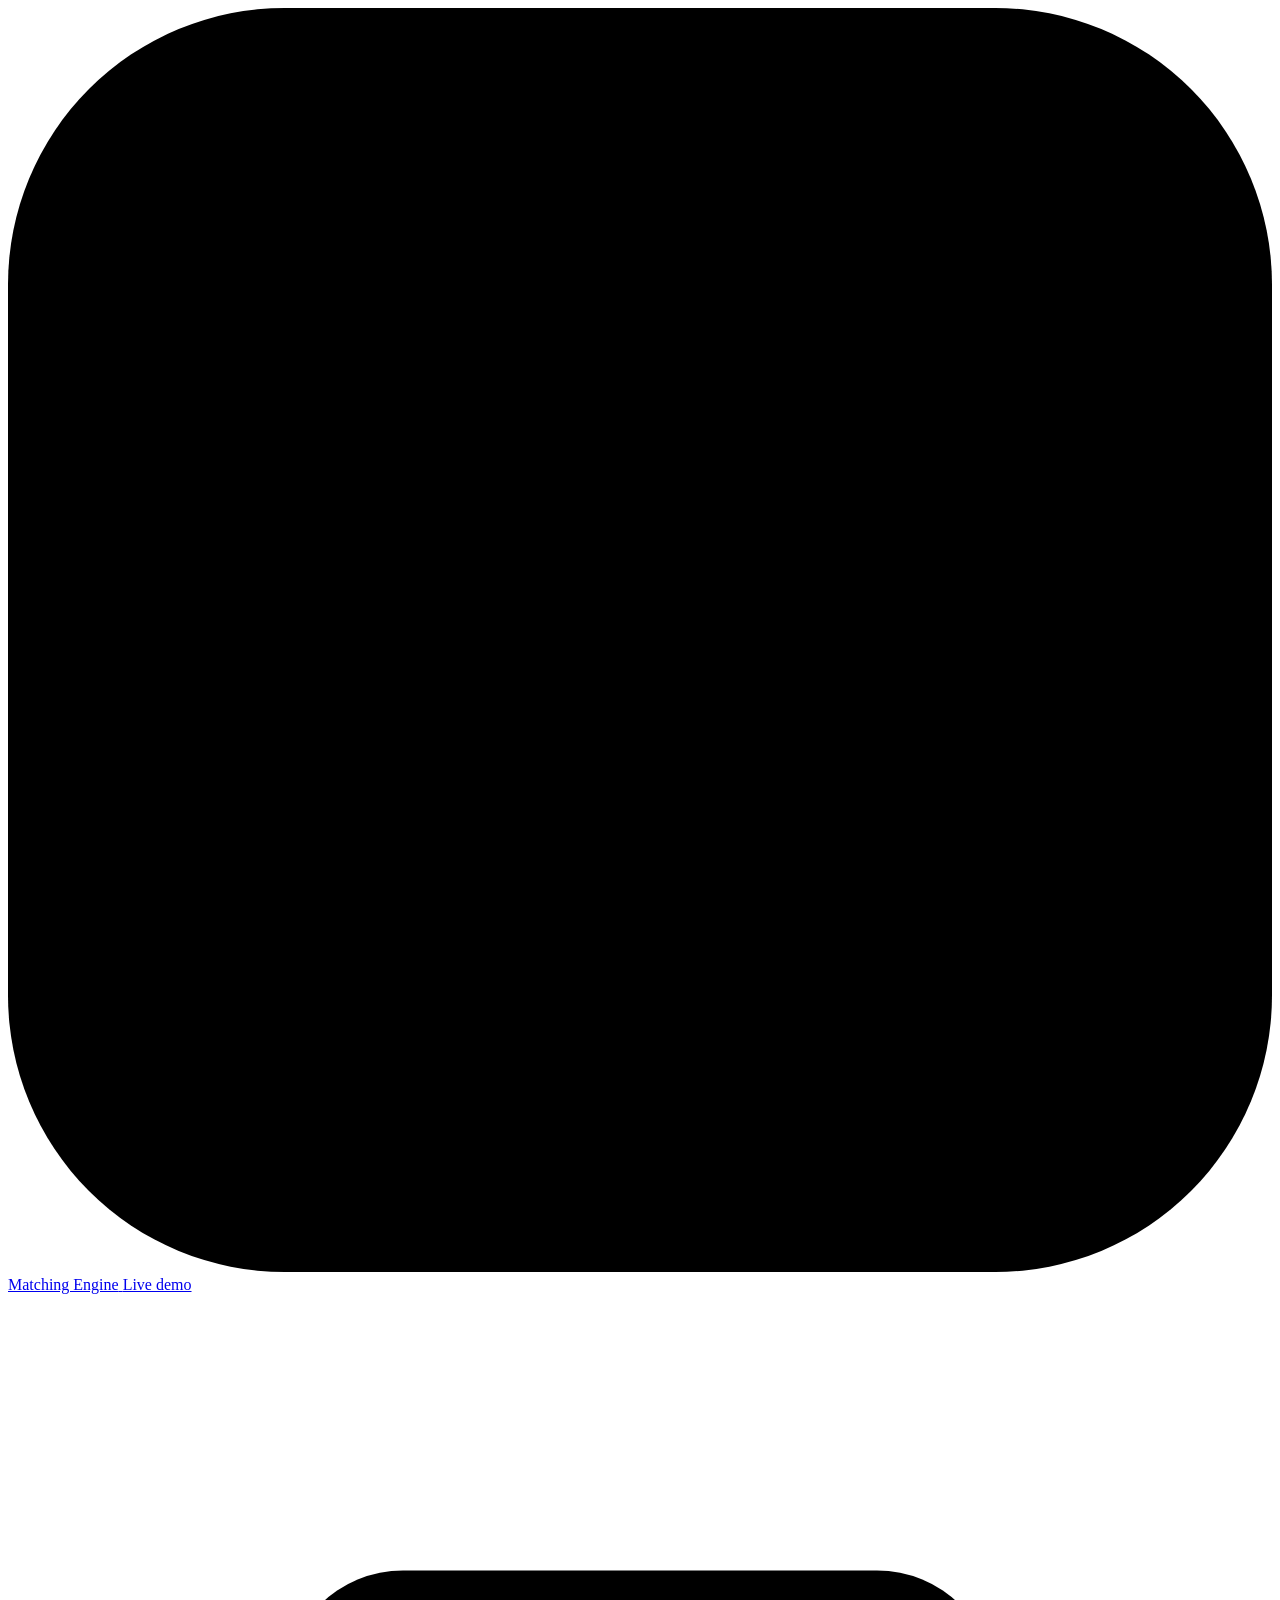
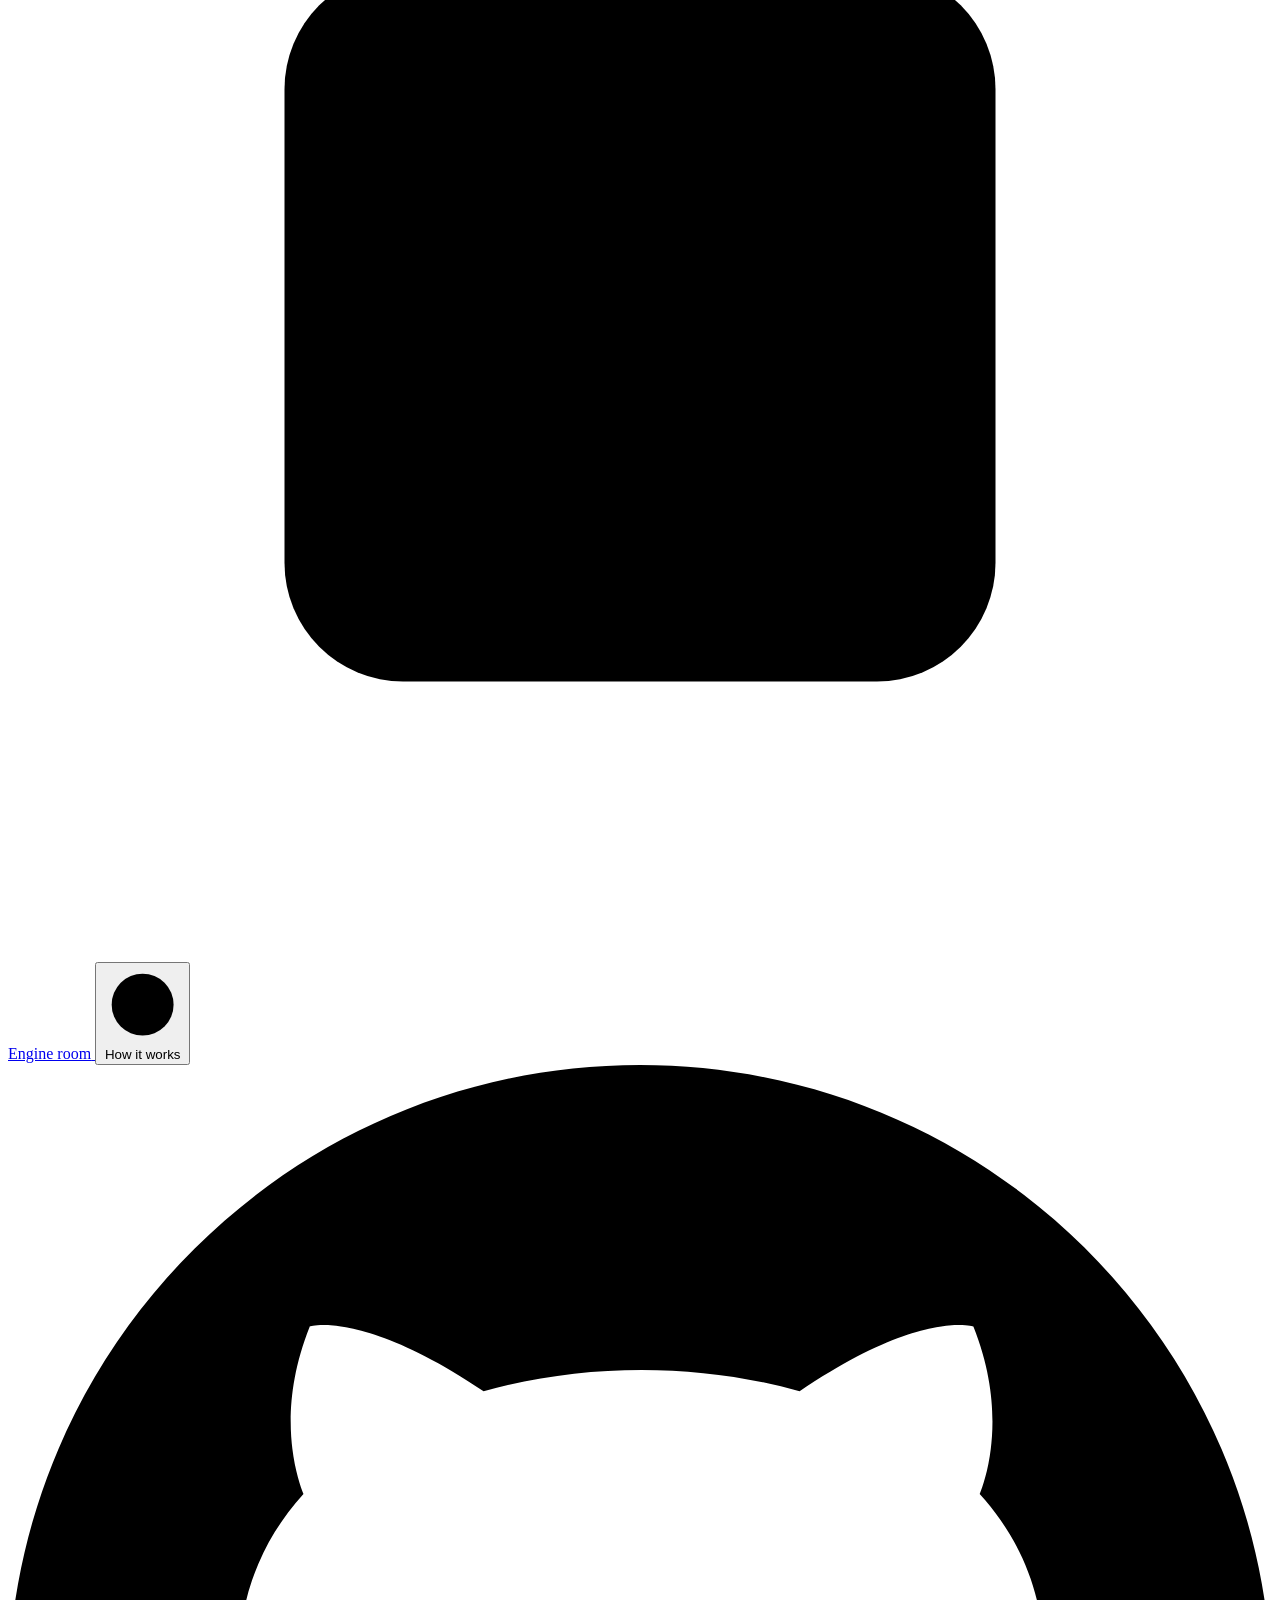
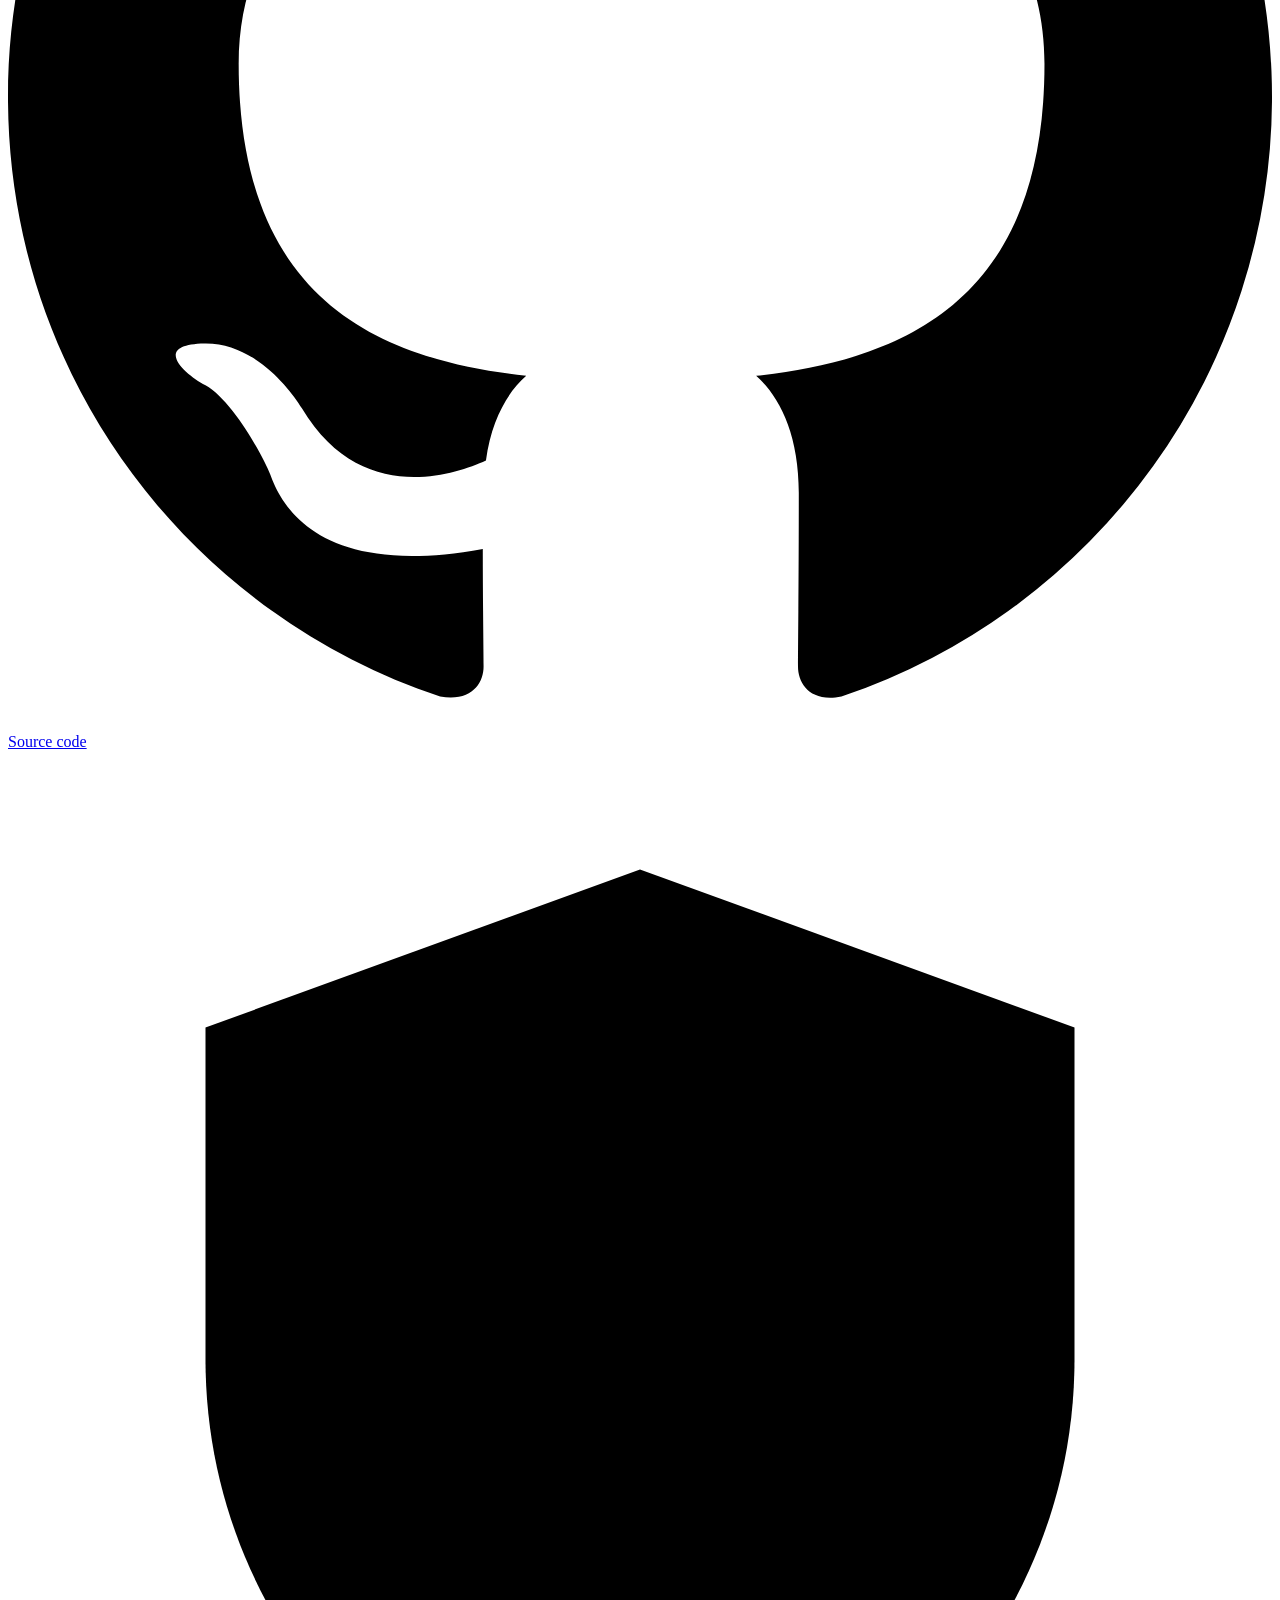
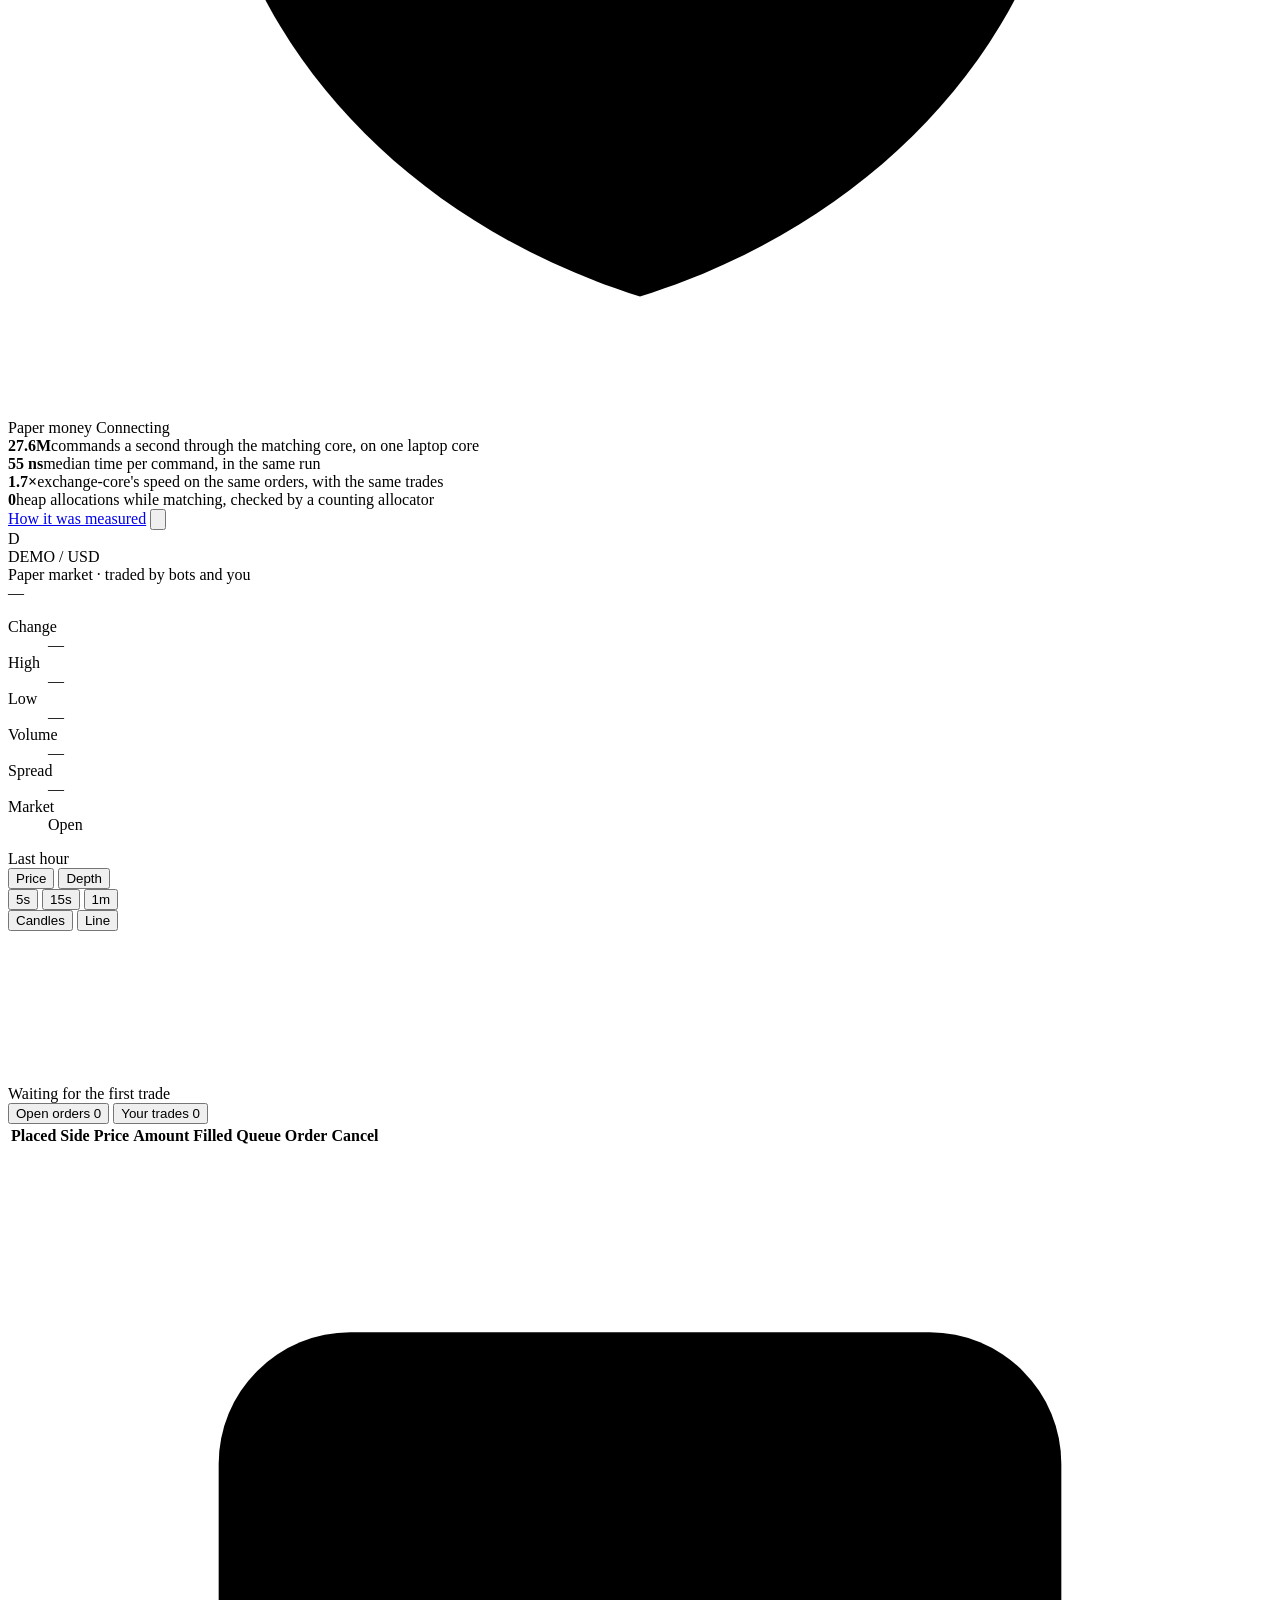
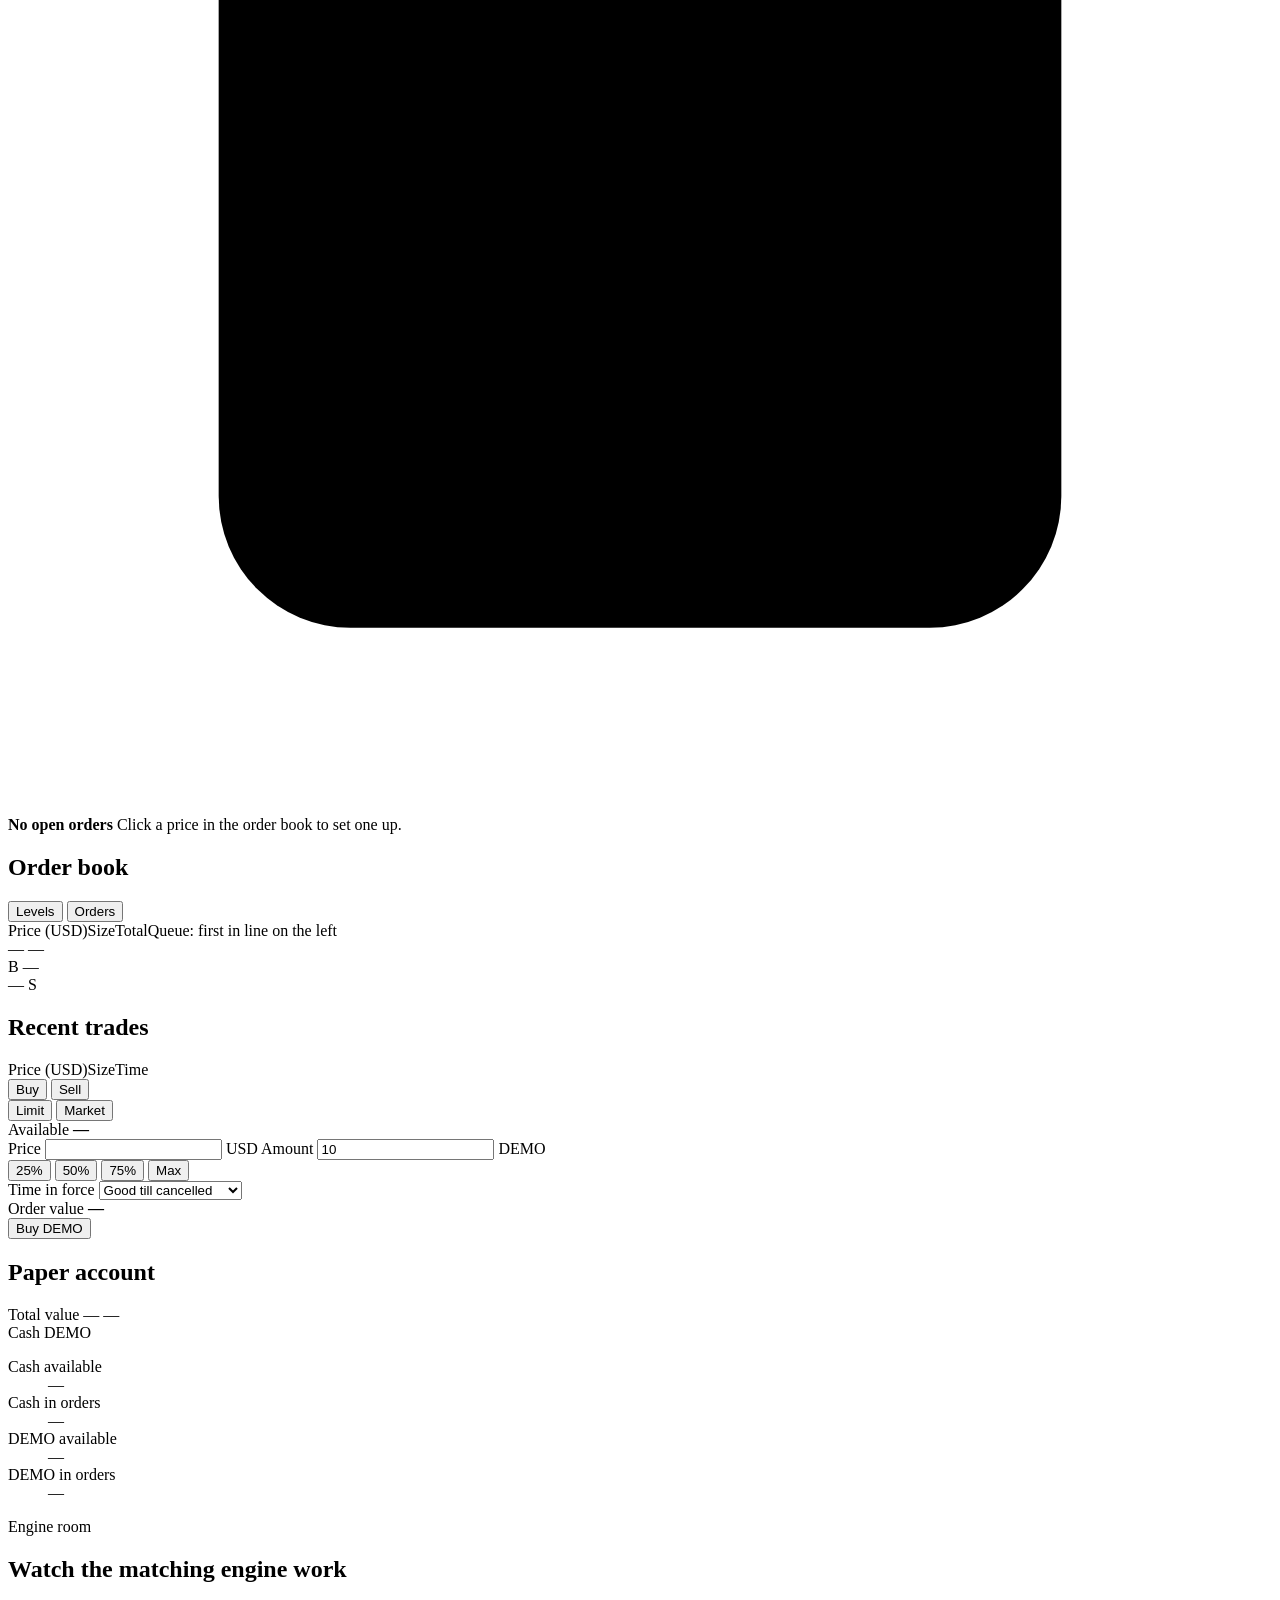
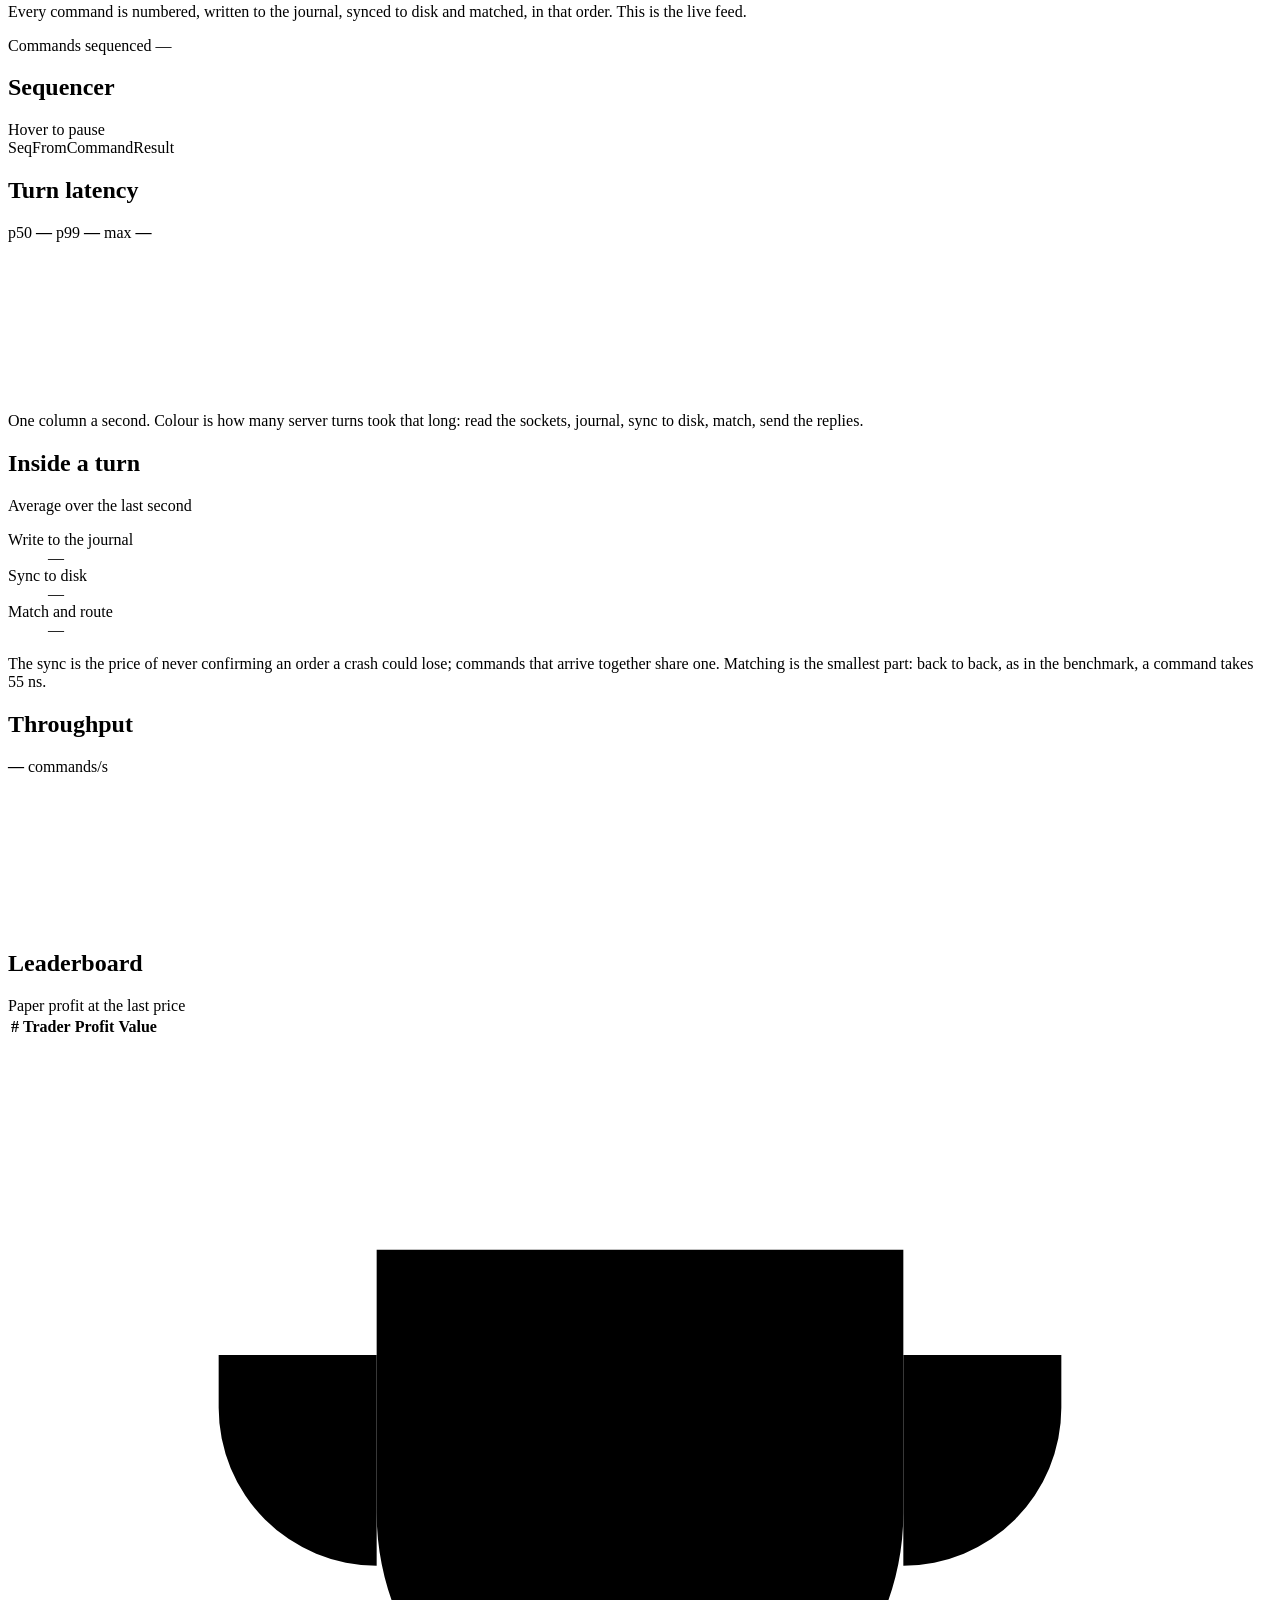
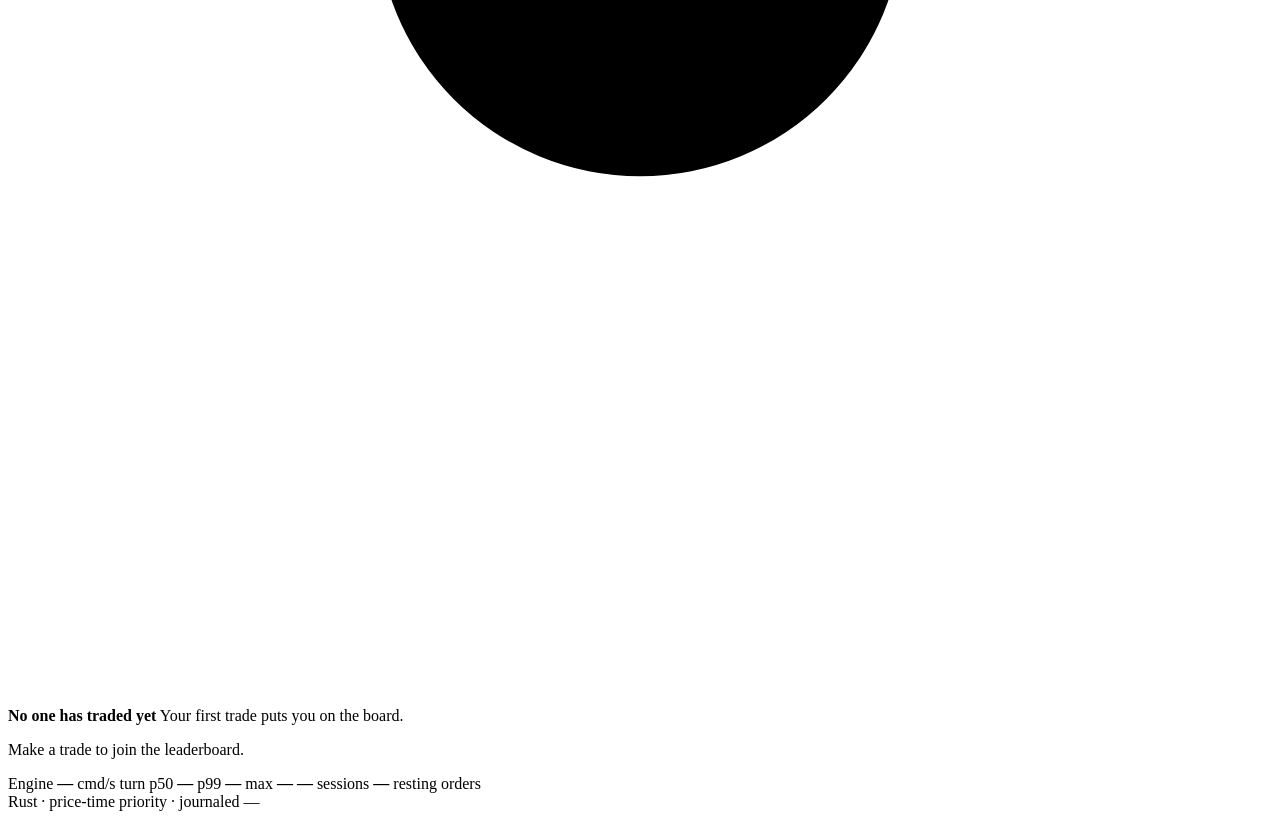
==== commit 483c593b: "Show the engine's figures, how it recovered, and where a turn goes Above the trading screen, the pag" ====
--- a/crates/gateway/web/index.html
+++ b/crates/gateway/web/index.html
@@ -53,6 +53,19 @@
   </div>
 </header>
 
+<section id="proof" class="proof" aria-label="How fast the engine is">
+  <div class="proof-items">
+    <div class="proof-item"><b>27.6M</b><span>commands a second through the matching core, on one laptop core</span></div>
+    <div class="proof-item"><b>55 ns</b><span>median time per command, in the same run</span></div>
+    <div class="proof-item"><b>1.7×</b><span>exchange-core's speed on the same orders, with the same trades</span></div>
+    <div class="proof-item"><b>0</b><span>heap allocations while matching, checked by a counting allocator</span></div>
+  </div>
+  <a class="proof-link" href="https://github.com/kadircanyildirm-crypto/low-latency-matching-engine/blob/main/docs/COMPARISON.md" target="_blank" rel="noopener noreferrer">How it was measured</a>
+  <button id="proof-close" class="close-small" type="button" aria-label="Hide these figures">
+    <svg viewBox="0 0 16 16" aria-hidden="true"><path d="m4 4 8 8M12 4l-8 8"/></svg>
+  </button>
+</section>
+
 <section class="ticker" aria-label="Market summary">
   <div class="symbol">
     <span class="symbol-mark" aria-hidden="true">D</span>
@@ -255,6 +268,15 @@
       <span class="eyebrow">Engine room</span>
       <h2 id="engine-title" class="room-title">Watch the matching engine work</h2>
       <p class="room-sub">Every command is numbered, written to the journal, synced to disk and matched, in that order. This is the live feed.</p>
+      <div id="started" class="started" hidden>
+        <span class="chip">
+          <svg viewBox="0 0 16 16" aria-hidden="true"><path d="M13.5 8a5.5 5.5 0 1 1-1.6-3.9M13.5 2.5v3h-3"/></svg>
+          <span id="rec-what">—</span>
+        </span>
+        <span id="rec-from" class="chip">—</span>
+        <span class="chip" title="A hash of the whole book after recovery: replaying the same journal anywhere gives the same one">State digest <b id="rec-digest" class="mono">—</b></span>
+        <span class="chip">Up <b id="uptime">—</b></span>
+      </div>
     </div>
     <div class="seq-counter" title="The sequence number of the latest command: every command the exchange has taken since it started">
       <span class="seq-label"><i class="dot live-dot" aria-hidden="true"></i>Commands sequenced</span>
@@ -282,6 +304,20 @@
       </div>
       <div class="canvas-wrap heat-wrap"><canvas id="heat" role="img" aria-label="Heatmap of the server's turn times over the last two minutes"></canvas></div>
       <p class="caption">One column a second. Colour is how many server turns took that long: read the sockets, journal, sync to disk, match, send the replies.</p>
+    </section>
+
+    <section class="panel stage-panel" aria-label="Inside the engine">
+      <div class="panel-head">
+        <h2>Inside a turn</h2>
+        <span class="hint">Average over the last second</span>
+      </div>
+      <div class="stage-bar" aria-hidden="true"><i id="bar-write" class="st-write"></i><i id="bar-sync" class="st-sync"></i><i id="bar-apply" class="st-apply"></i></div>
+      <dl class="stages">
+        <div><dt><i class="swatch st-write"></i>Write to the journal</dt><dd id="st-write">—</dd></div>
+        <div><dt><i class="swatch st-sync"></i>Sync to disk</dt><dd id="st-sync">—</dd></div>
+        <div><dt><i class="swatch st-apply"></i>Match and route <span id="st-batch" class="hint"></span></dt><dd id="st-apply">—</dd></div>
+      </dl>
+      <p class="caption">The sync is the price of never confirming an order a crash could lose; commands that arrive together share one. Matching is the smallest part: back to back, as in the benchmark, a command takes 55 ns.</p>
     </section>
 
     <section class="panel tps-panel" aria-label="Throughput">
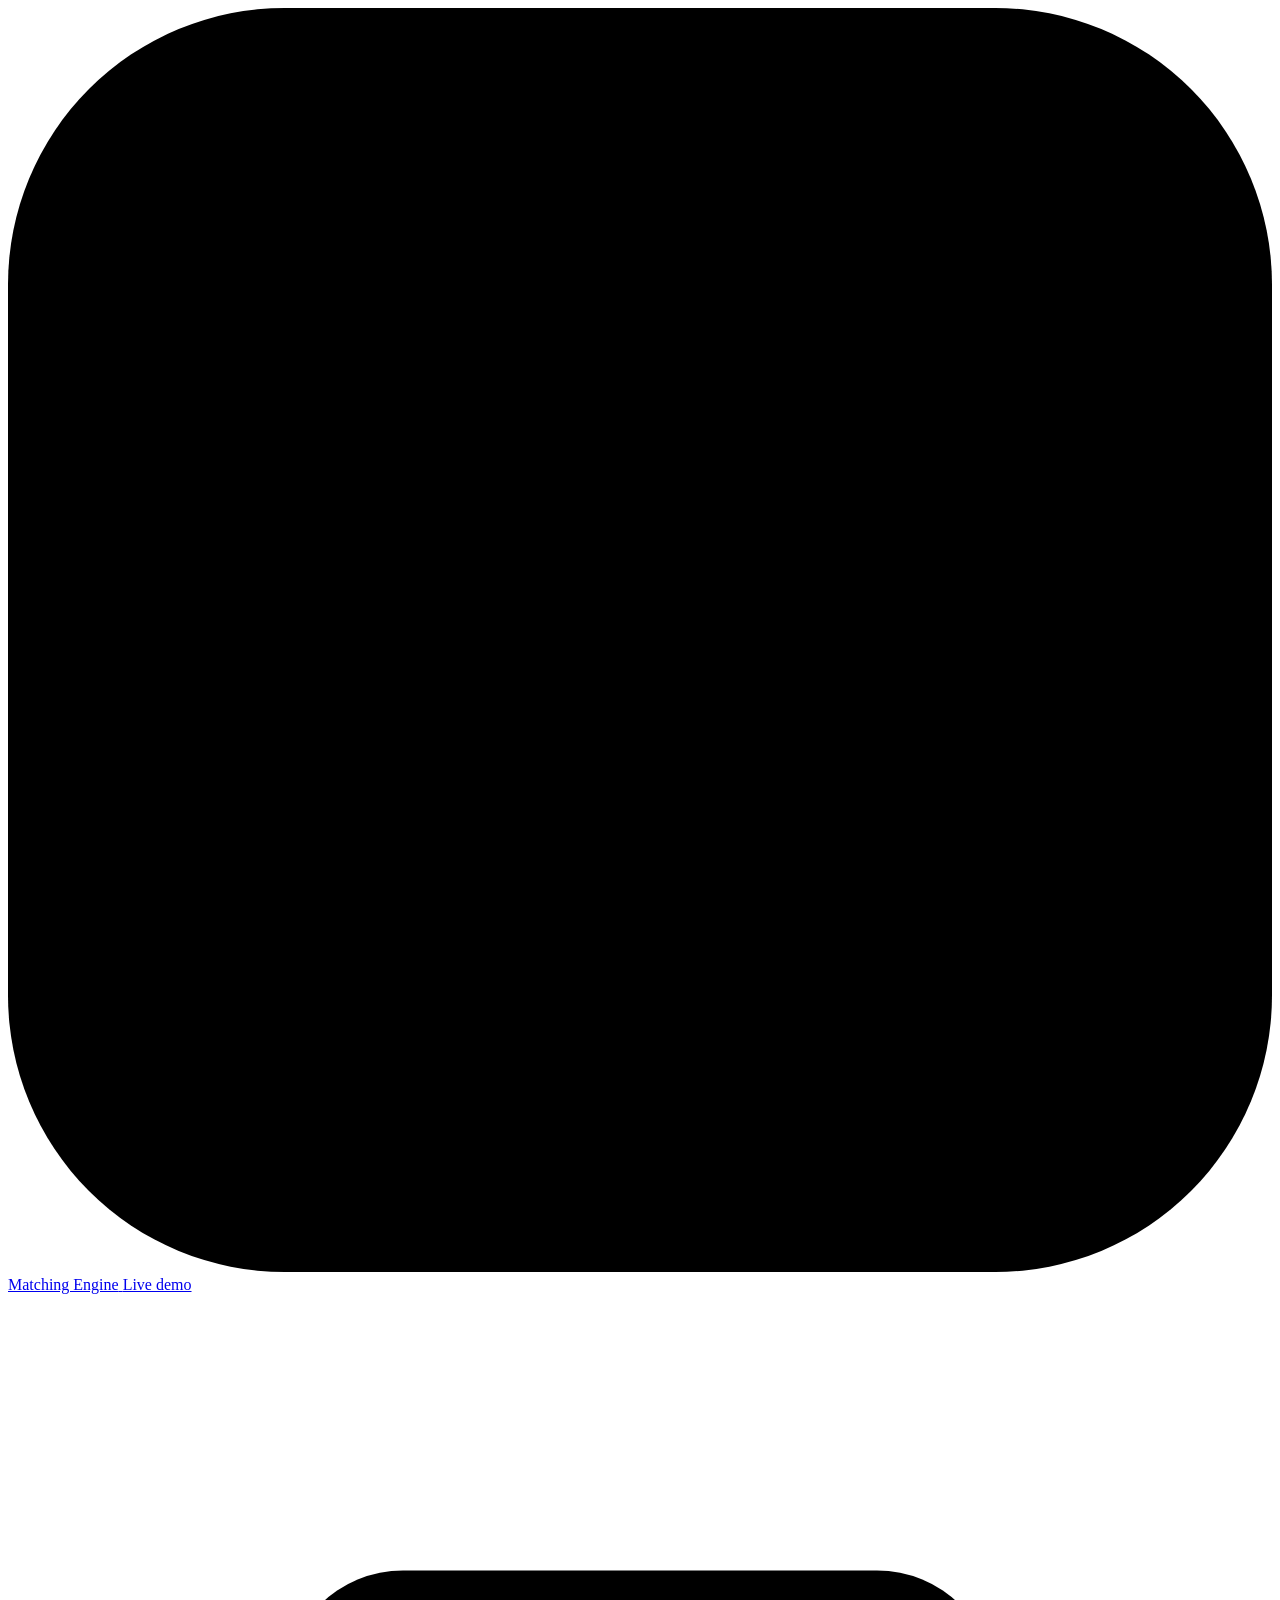
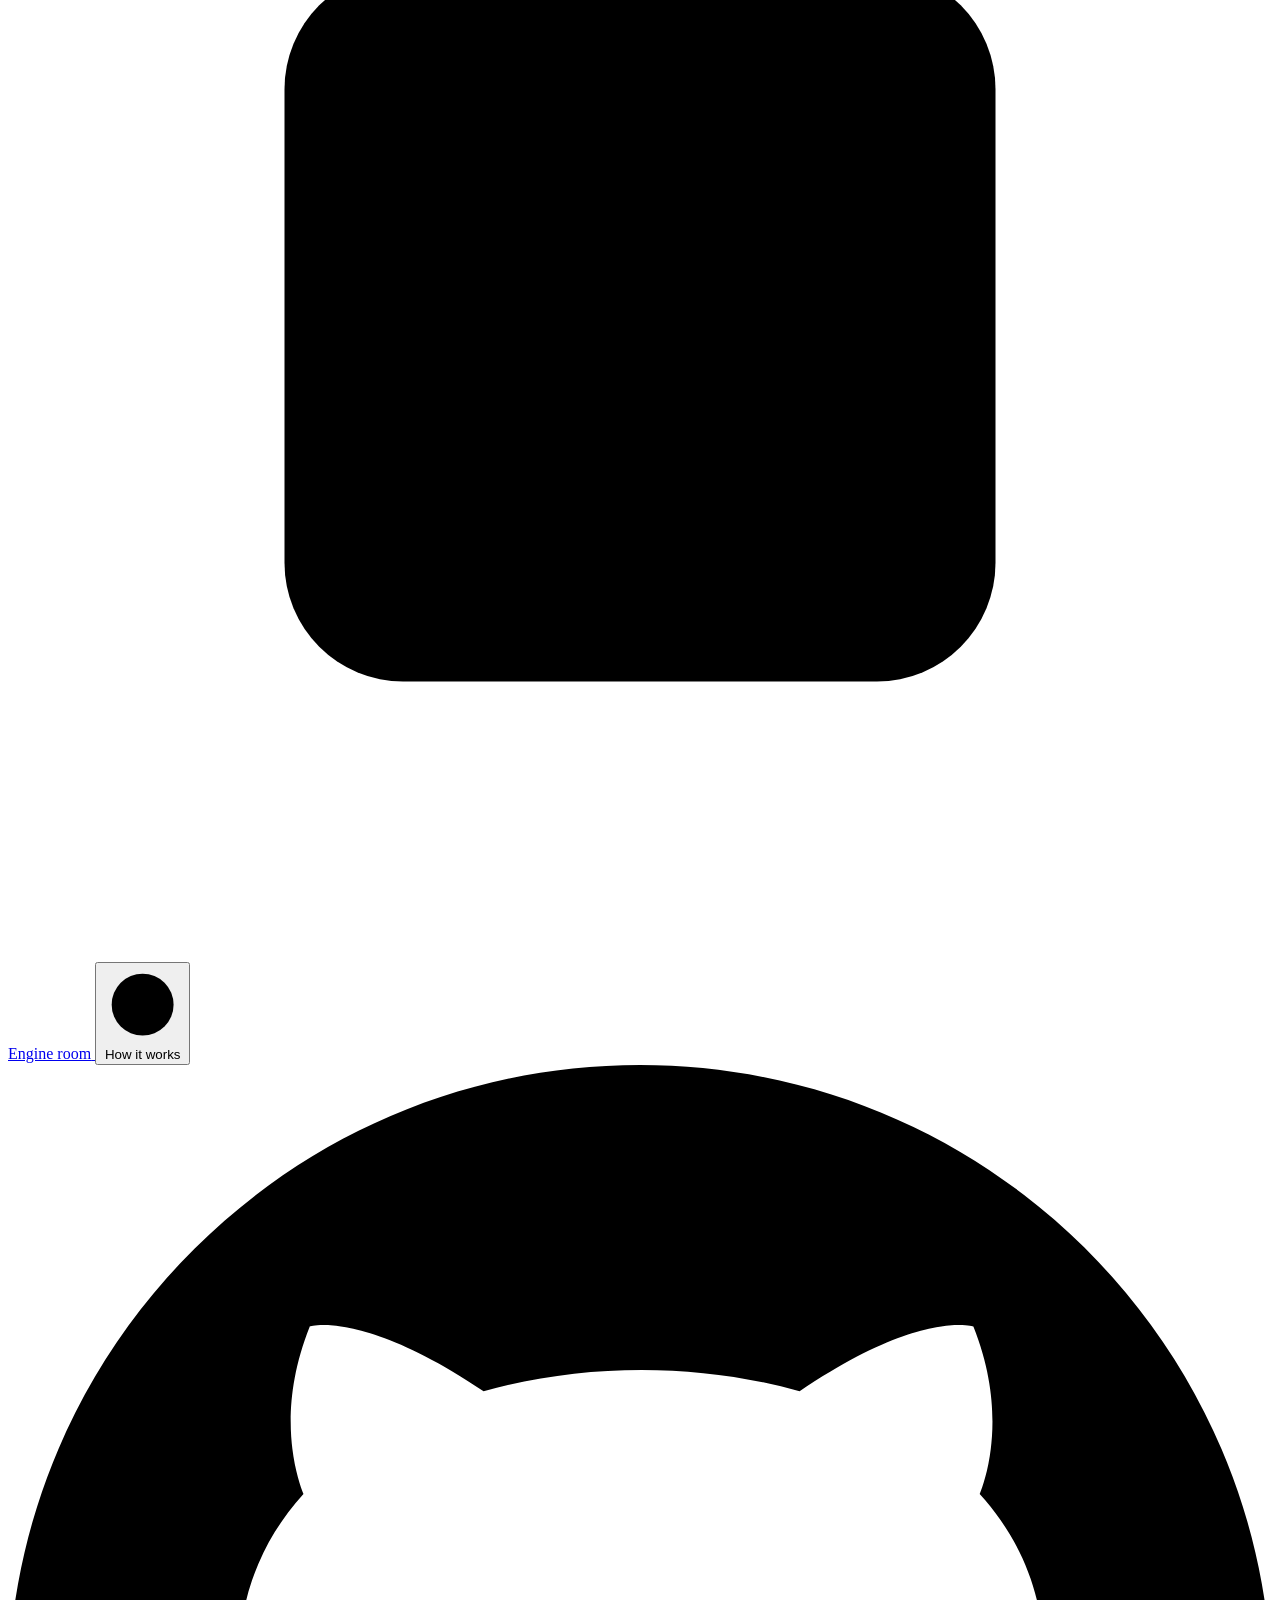
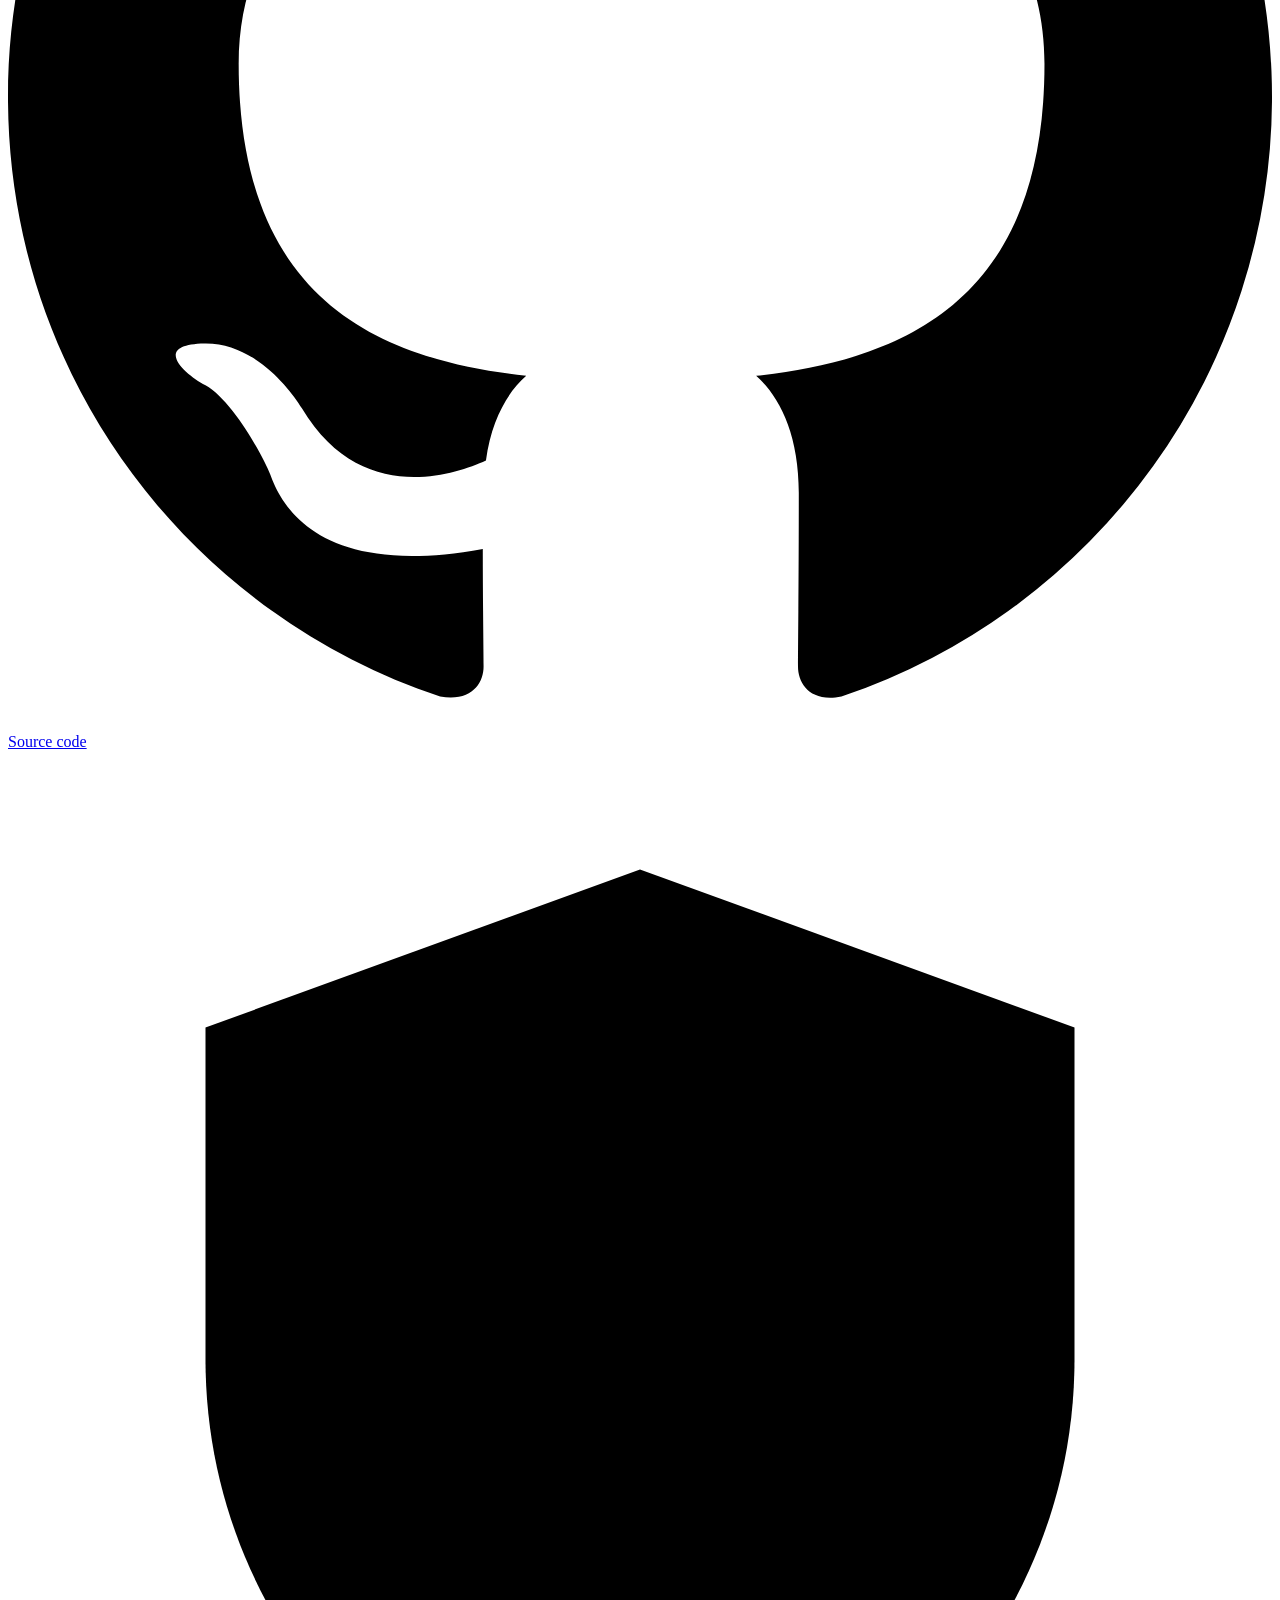
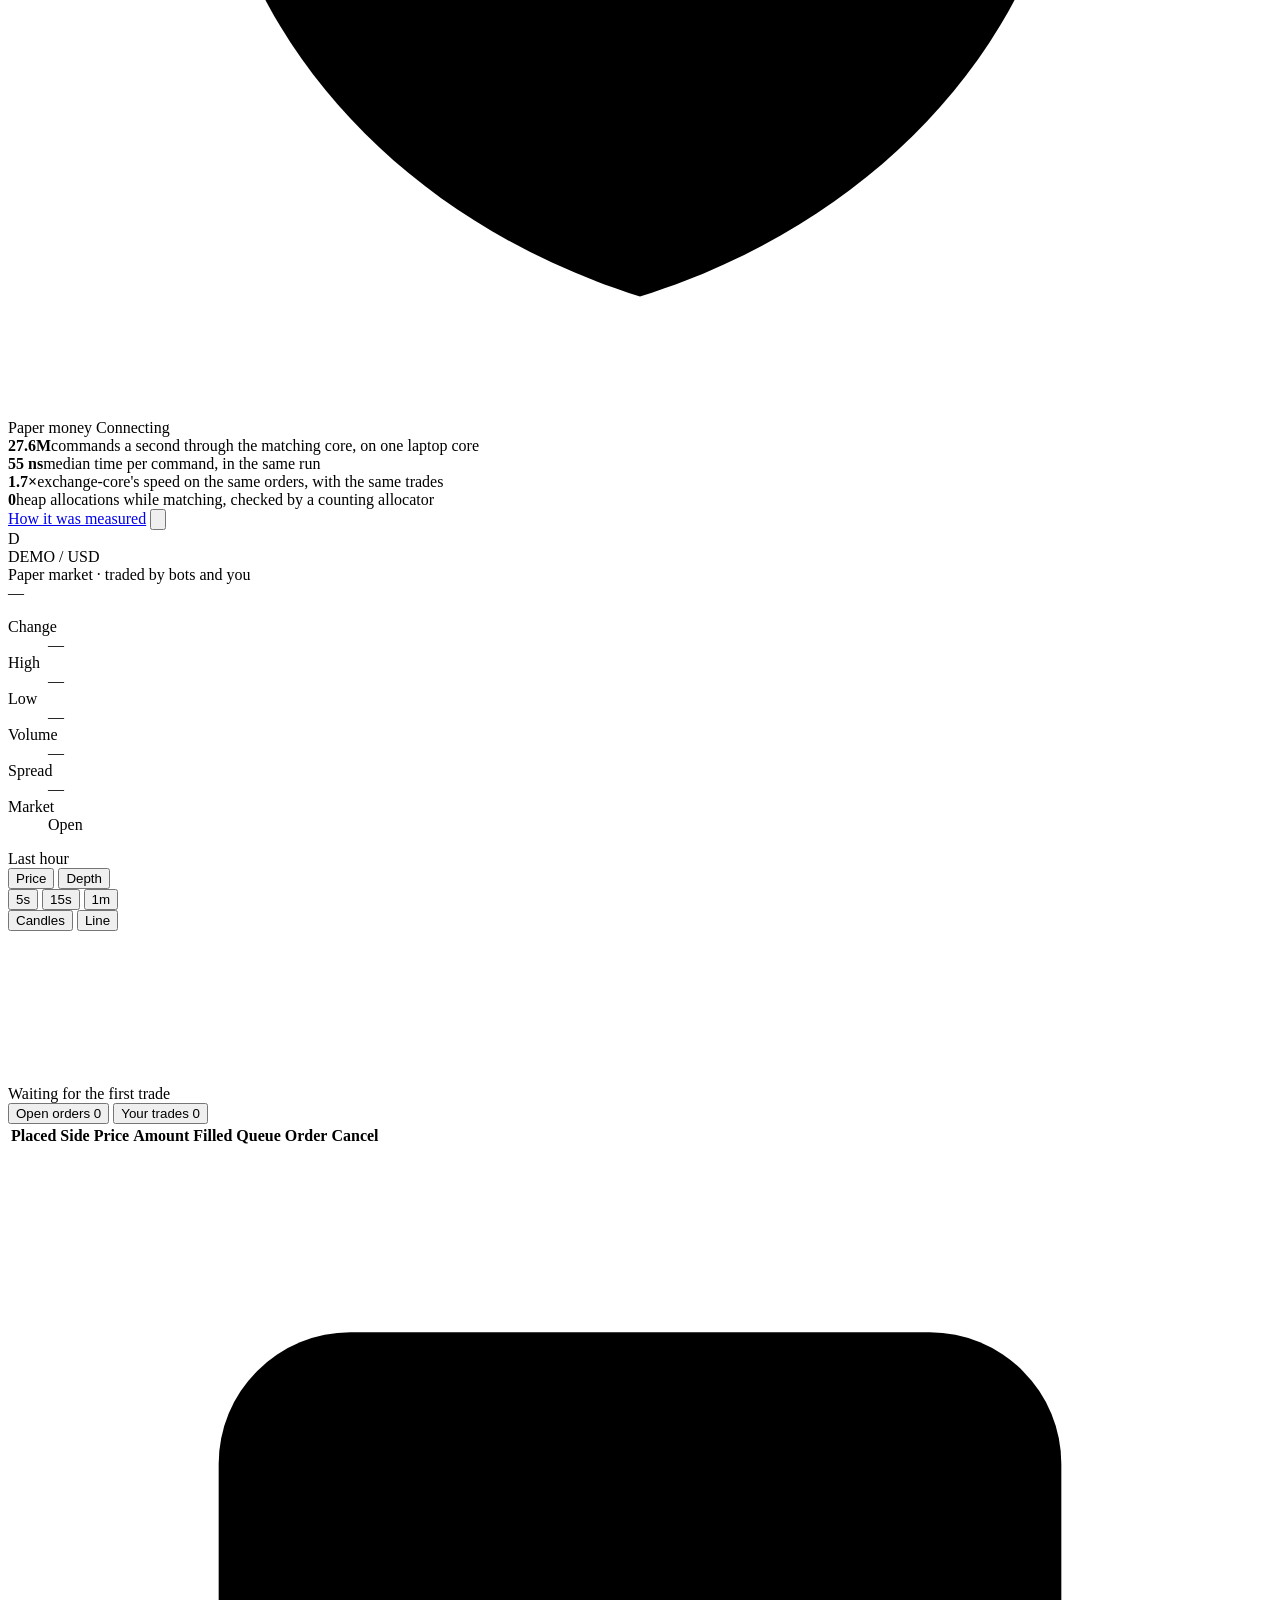
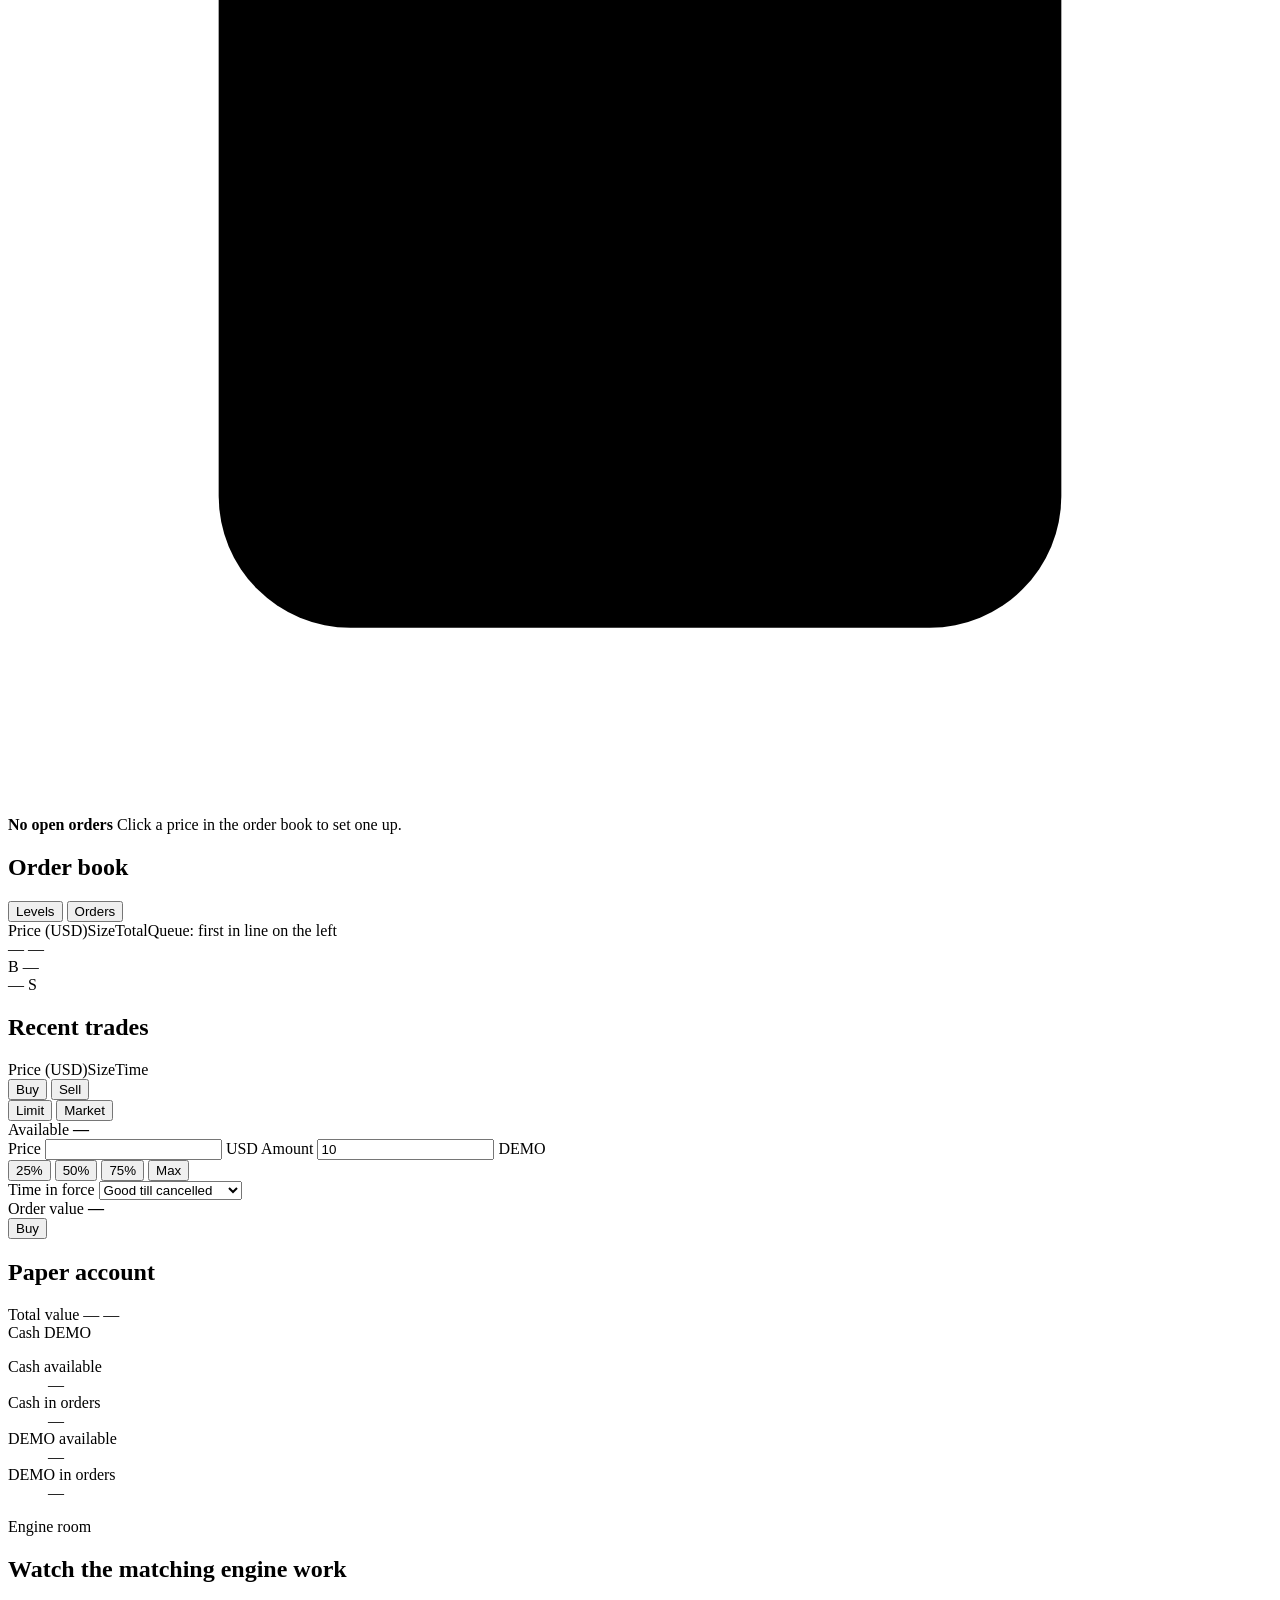
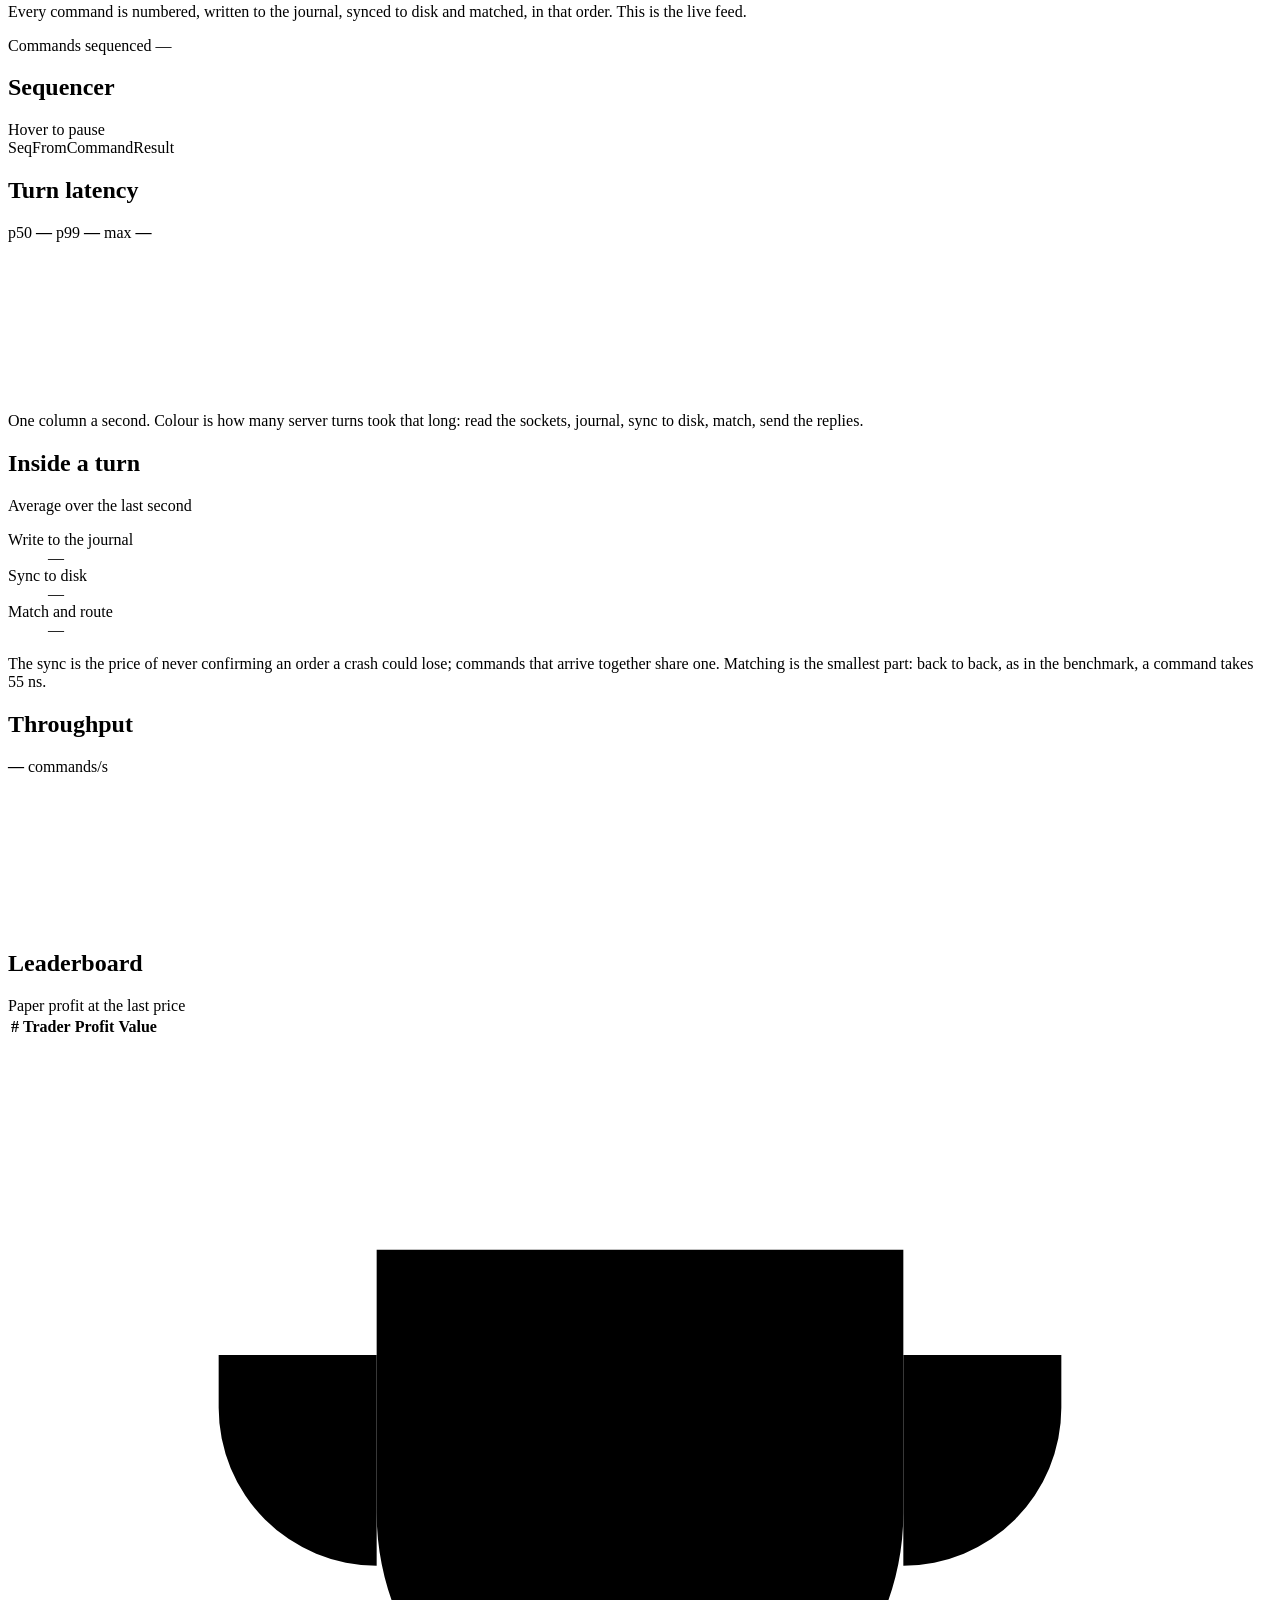
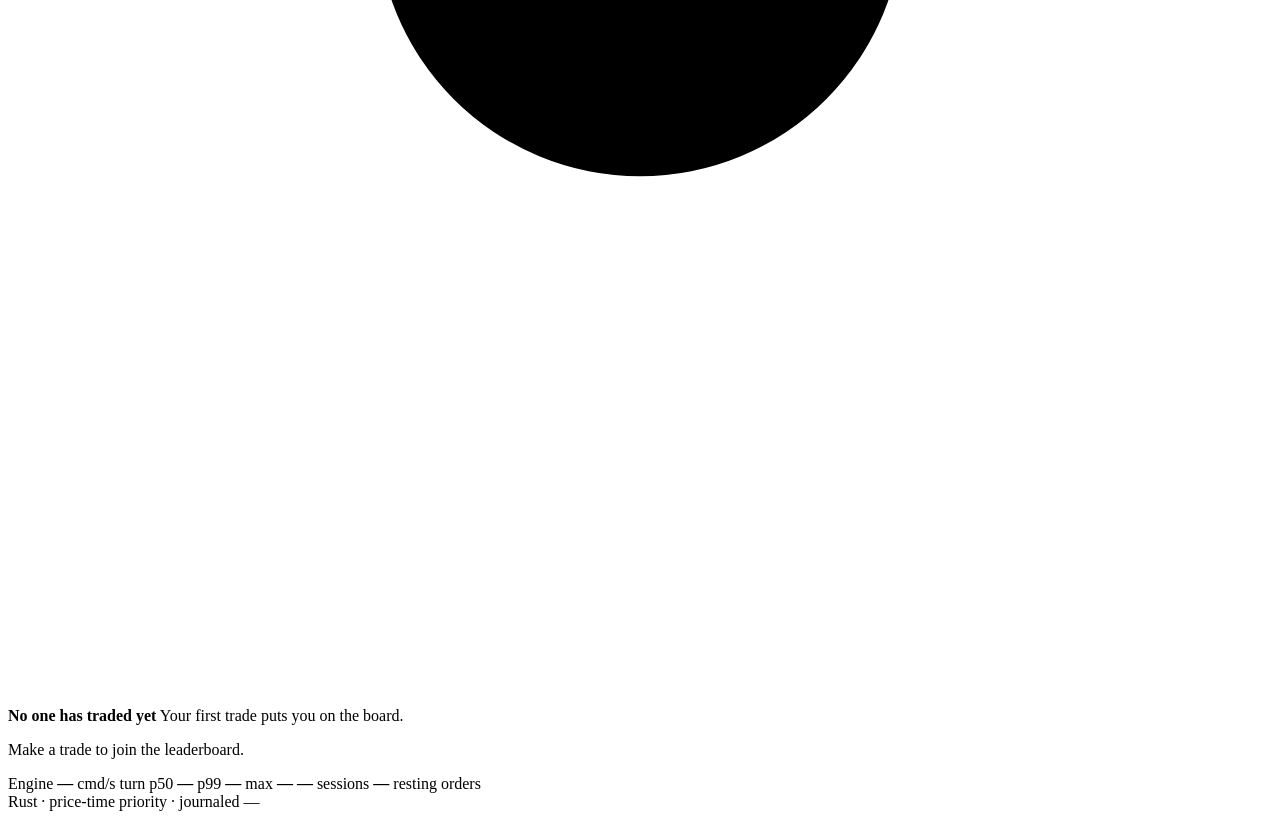
==== commit b61dfaac: "Let the page show any instrument the gateway names The engine knows integer ticks and lots only; the" ====
--- a/crates/gateway/web/index.html
+++ b/crates/gateway/web/index.html
@@ -8,7 +8,13 @@
 <meta name="theme-color" content="#0d1117">
 <meta property="og:type" content="website">
 <meta property="og:title" content="Low-Latency Matching Engine · Live Demo">
-<meta property="og:description" content="Trade with paper money on a live exchange built on a Rust matching engine.">
+<meta property="og:description" content="A live exchange on a Rust matching engine: watch every order in its queue and every command as it is sequenced, and trade with paper money against bots.">
+<meta property="og:url" content="/">
+<meta property="og:image" content="/og.png">
+<meta property="og:image:width" content="1200">
+<meta property="og:image:height" content="630">
+<meta property="og:image:alt" content="The demo's trading screen: candles and an order book showing every order in its queue">
+<meta name="twitter:card" content="summary_large_image">
 <link rel="icon" href="/favicon.svg" type="image/svg+xml">
 <link rel="stylesheet" href="/style.css">
 </head>
@@ -68,10 +74,10 @@
 
 <section class="ticker" aria-label="Market summary">
   <div class="symbol">
-    <span class="symbol-mark" aria-hidden="true">D</span>
+    <span id="symbol-mark" class="symbol-mark" aria-hidden="true">D</span>
     <div>
-      <div class="symbol-name">DEMO<span class="quote"> / USD</span></div>
-      <div class="symbol-sub">Paper market · traded by bots and you</div>
+      <div class="symbol-name"><span class="m-base">DEMO</span><span class="quote"> / <span class="m-quote">USD</span></span></div>
+      <div id="symbol-sub" class="symbol-sub">Paper market · traded by bots and you</div>
     </div>
   </div>
   <div class="ticker-price">
@@ -165,7 +171,7 @@
           <button class="seg" type="button" data-book="orders" aria-pressed="false" title="Every order in its queue, first in line on the left">Orders</button>
         </div>
       </div>
-      <div class="book-head"><span>Price (USD)</span><span class="by-level">Size</span><span class="by-level">Total</span><span class="by-order">Queue: first in line on the left</span></div>
+      <div class="book-head"><span>Price (<span class="m-quote">USD</span>)</span><span class="by-level">Size</span><span class="by-level">Total</span><span class="by-order">Queue: first in line on the left</span></div>
       <div id="asks" class="levels asks"></div>
       <div class="book-mid">
         <span id="mid-last" class="mid-last">—</span>
@@ -181,7 +187,7 @@
 
     <section class="panel tape-panel" aria-label="Recent trades">
       <div class="panel-head"><h2>Recent trades</h2></div>
-      <div class="tape-head"><span>Price (USD)</span><span>Size</span><span>Time</span></div>
+      <div class="tape-head"><span>Price (<span class="m-quote">USD</span>)</span><span>Size</span><span>Time</span></div>
       <div id="trades" class="rows"></div>
     </section>
   </div>
@@ -203,17 +209,17 @@
       <label id="price-field" class="field">
         <span class="field-label">Price</span>
         <input id="price" type="text" inputmode="decimal" autocomplete="off" spellcheck="false">
-        <span class="unit">USD</span>
+        <span class="unit m-quote">USD</span>
       </label>
       <div id="market-field" class="field static" hidden>
         <span class="field-label">Price</span>
         <span class="static-value">Best available</span>
-        <span class="unit">USD</span>
+        <span class="unit m-quote">USD</span>
       </div>
       <label class="field">
         <span class="field-label">Amount</span>
-        <input id="qty" type="number" step="1" min="1" value="10" inputmode="numeric" autocomplete="off">
-        <span class="unit">DEMO</span>
+        <input id="qty" type="text" value="10" inputmode="decimal" autocomplete="off" spellcheck="false">
+        <span class="unit m-base">DEMO</span>
       </label>
       <div class="percent" role="group" aria-label="Share of what is available">
         <button type="button" data-share="0.25">25%</button>
@@ -233,7 +239,7 @@
         <span id="total-label">Order value</span>
         <b id="total">—</b>
       </div>
-      <button id="submit" class="submit buy" type="button">Buy DEMO</button>
+      <button id="submit" class="submit buy" type="button">Buy</button>
       <p id="notice" class="notice" role="status"></p>
     </section>
 
@@ -250,13 +256,13 @@
       <div class="alloc" aria-hidden="true"><i id="alloc-cash"></i></div>
       <div class="alloc-legend" aria-hidden="true">
         <span><i class="swatch cash"></i>Cash</span>
-        <span><i class="swatch shares"></i>DEMO</span>
+        <span><i class="swatch shares"></i><span class="m-base">DEMO</span></span>
       </div>
       <dl class="balances">
         <div><dt>Cash available</dt><dd id="cash">—</dd></div>
         <div><dt>Cash in orders</dt><dd id="cash-held">—</dd></div>
-        <div><dt>DEMO available</dt><dd id="position">—</dd></div>
-        <div><dt>DEMO in orders</dt><dd id="position-held">—</dd></div>
+        <div><dt><span class="m-base">DEMO</span> available</dt><dd id="position">—</dd></div>
+        <div><dt><span class="m-base">DEMO</span> in orders</dt><dd id="position-held">—</dd></div>
       </dl>
     </section>
   </div>
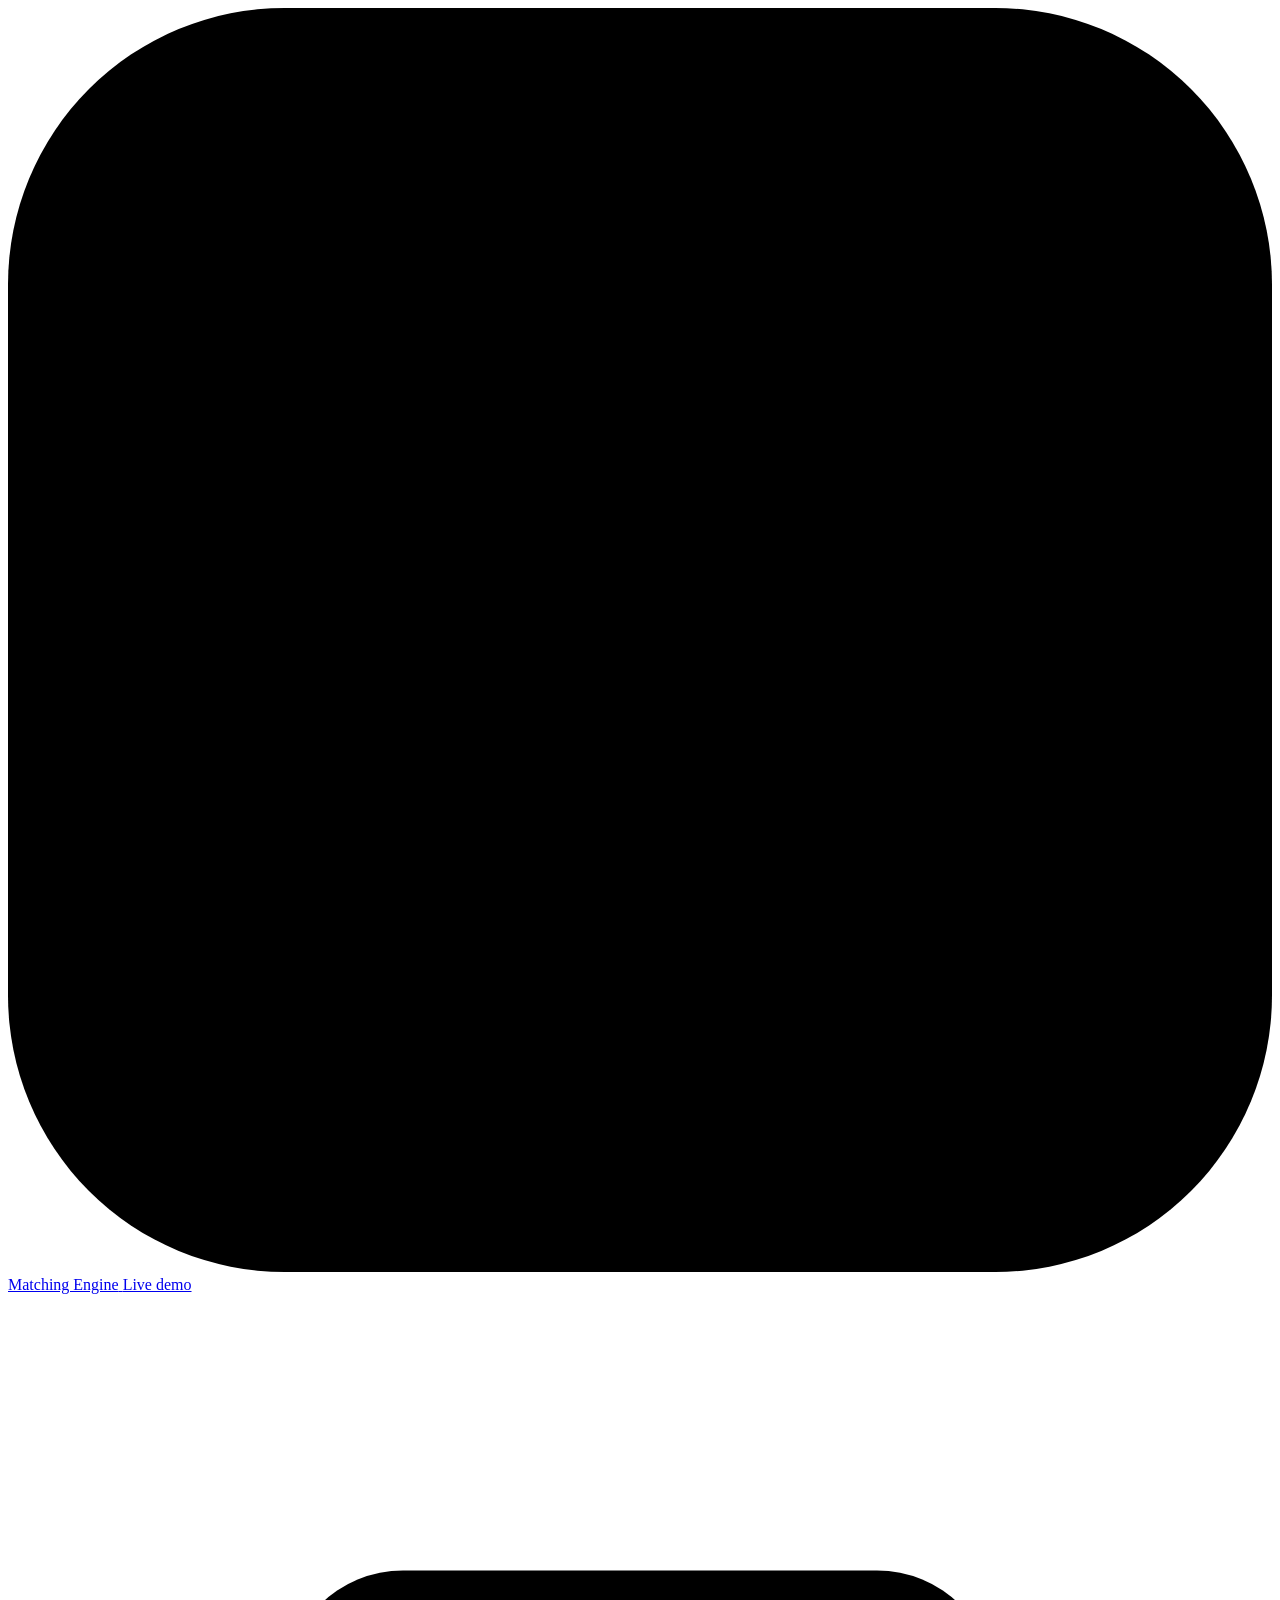
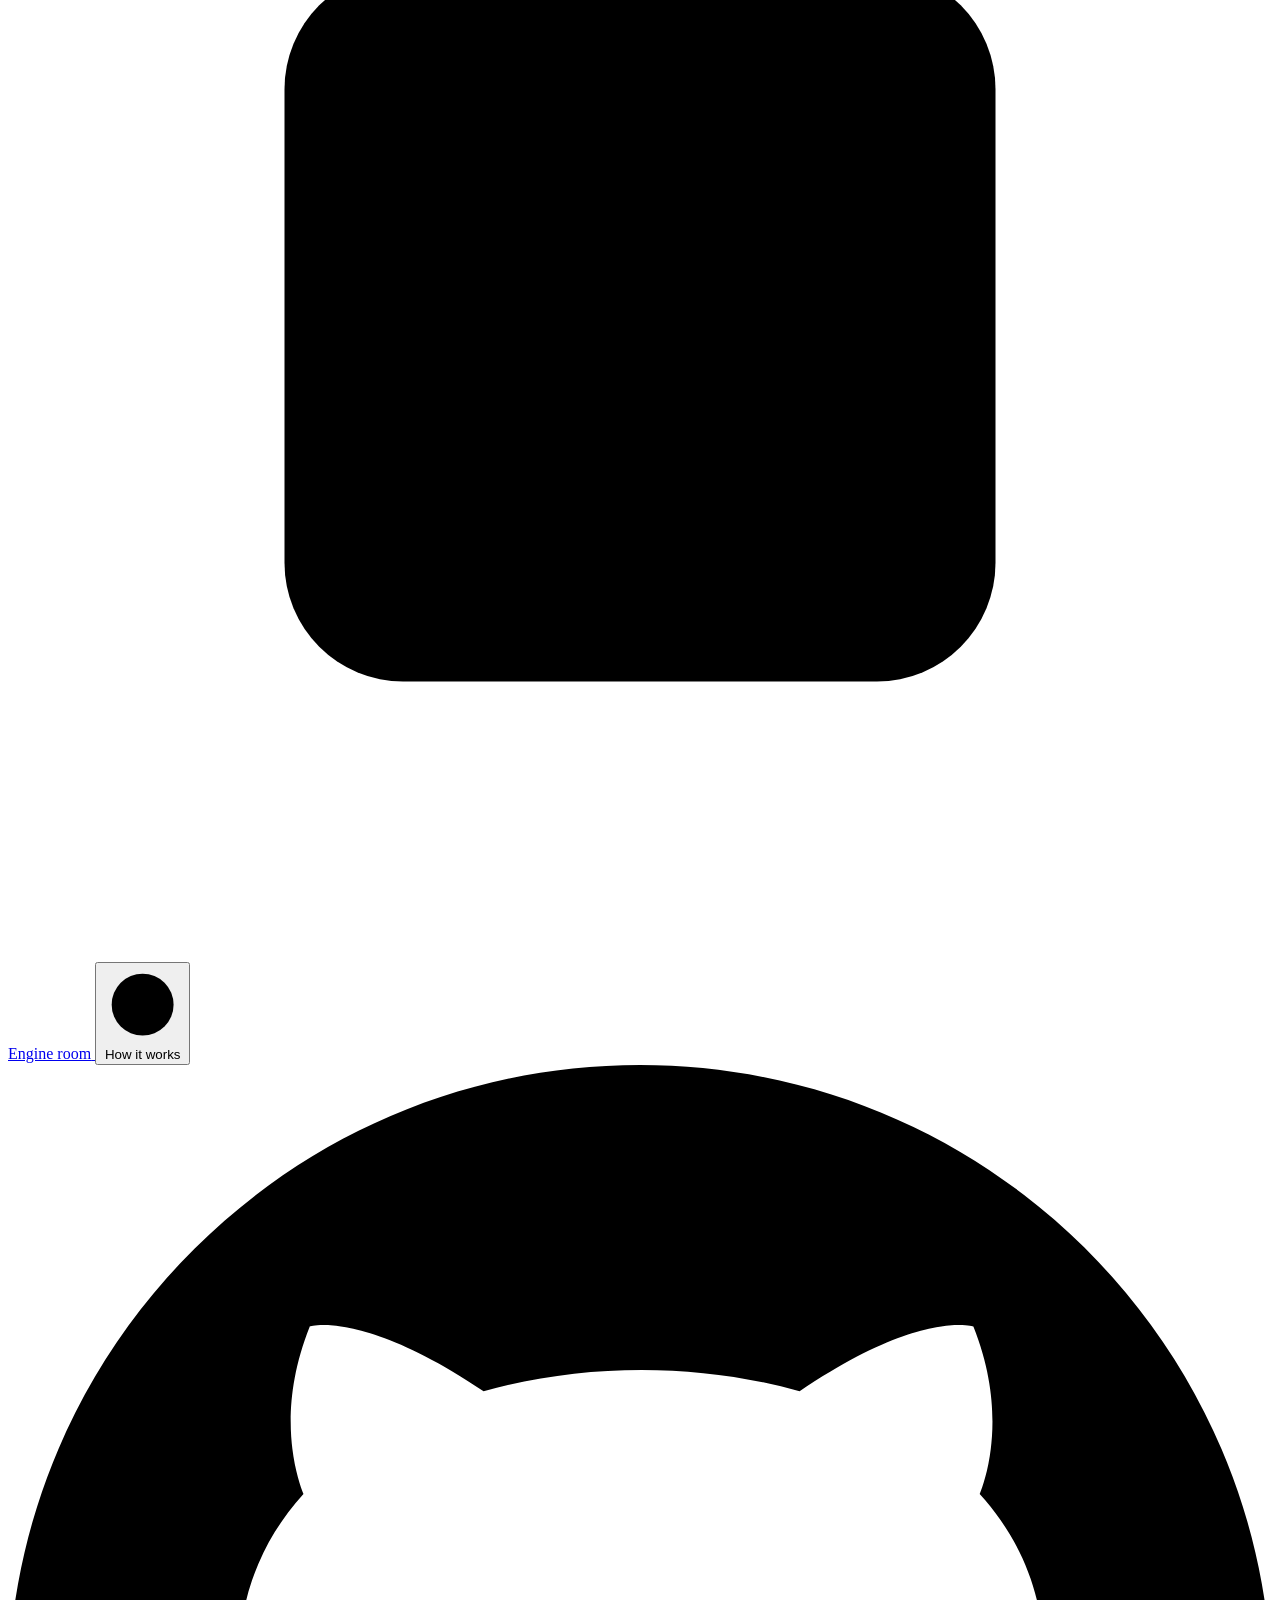
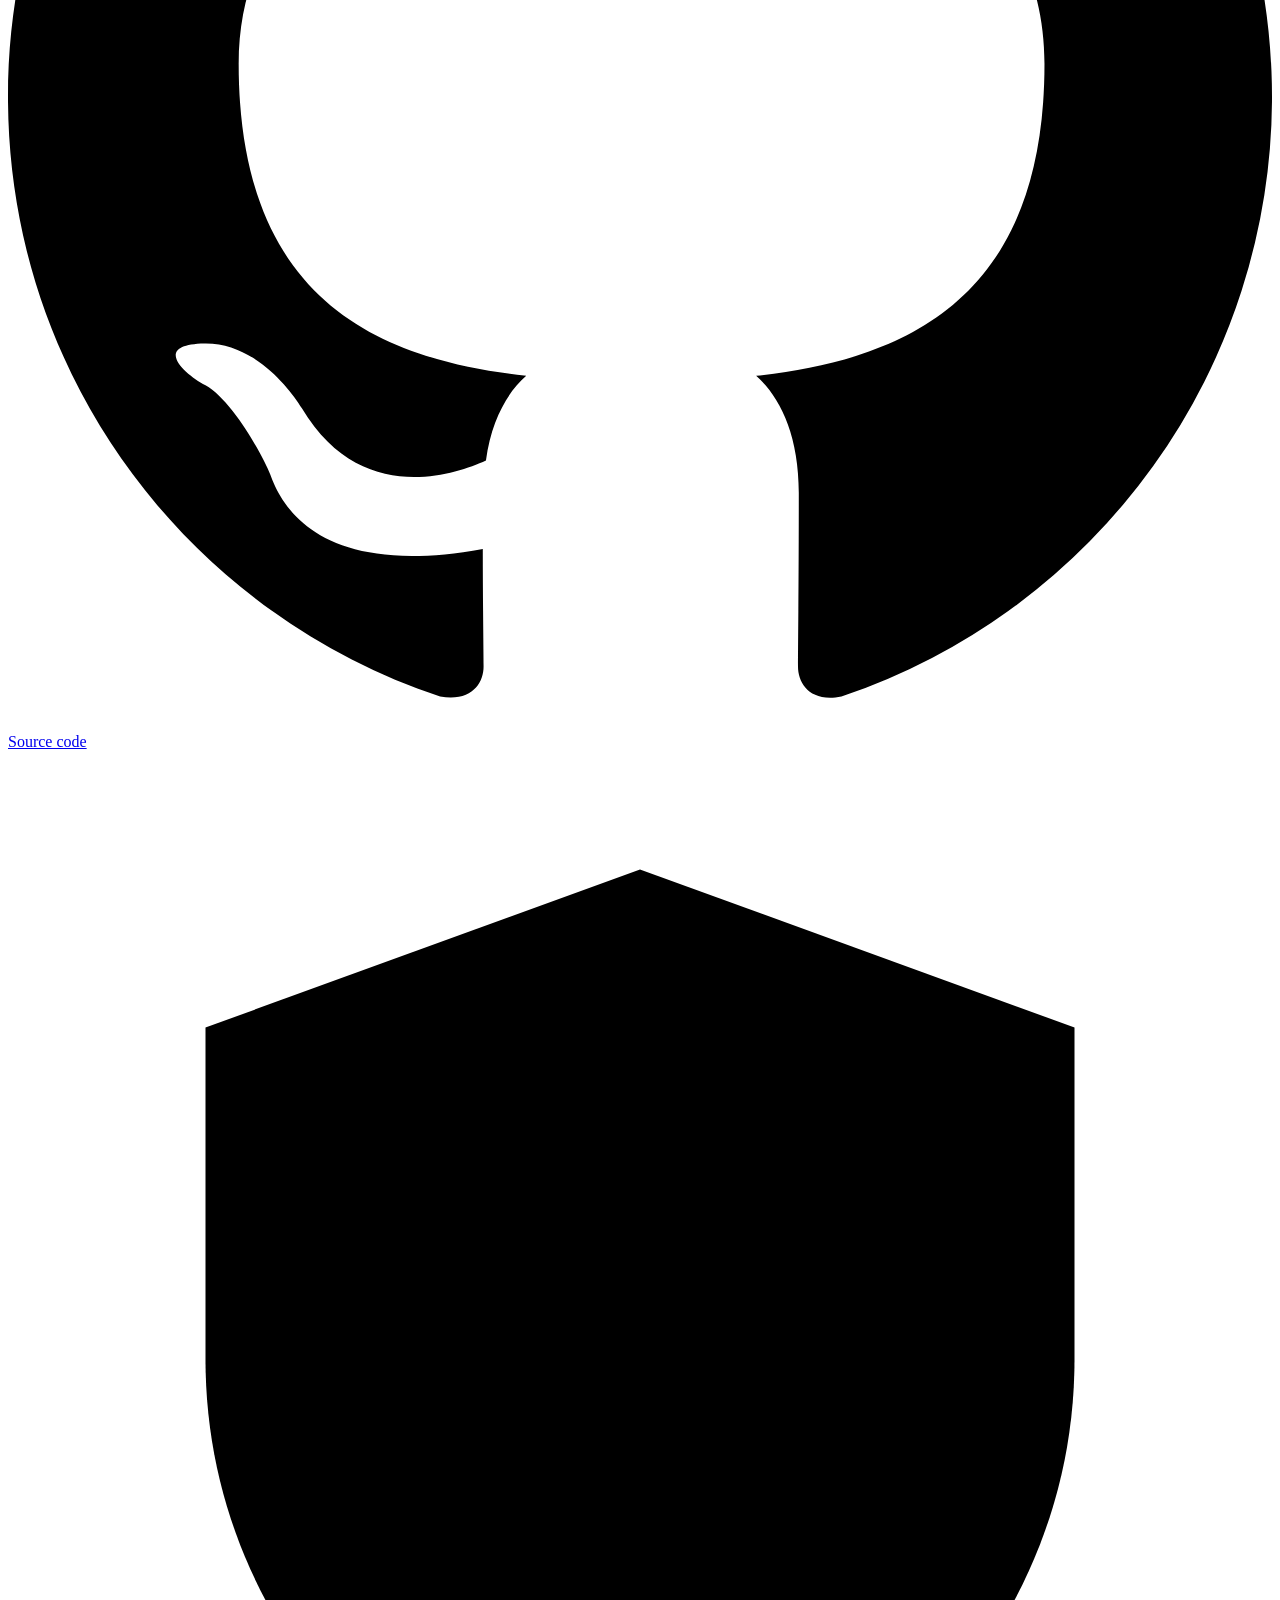
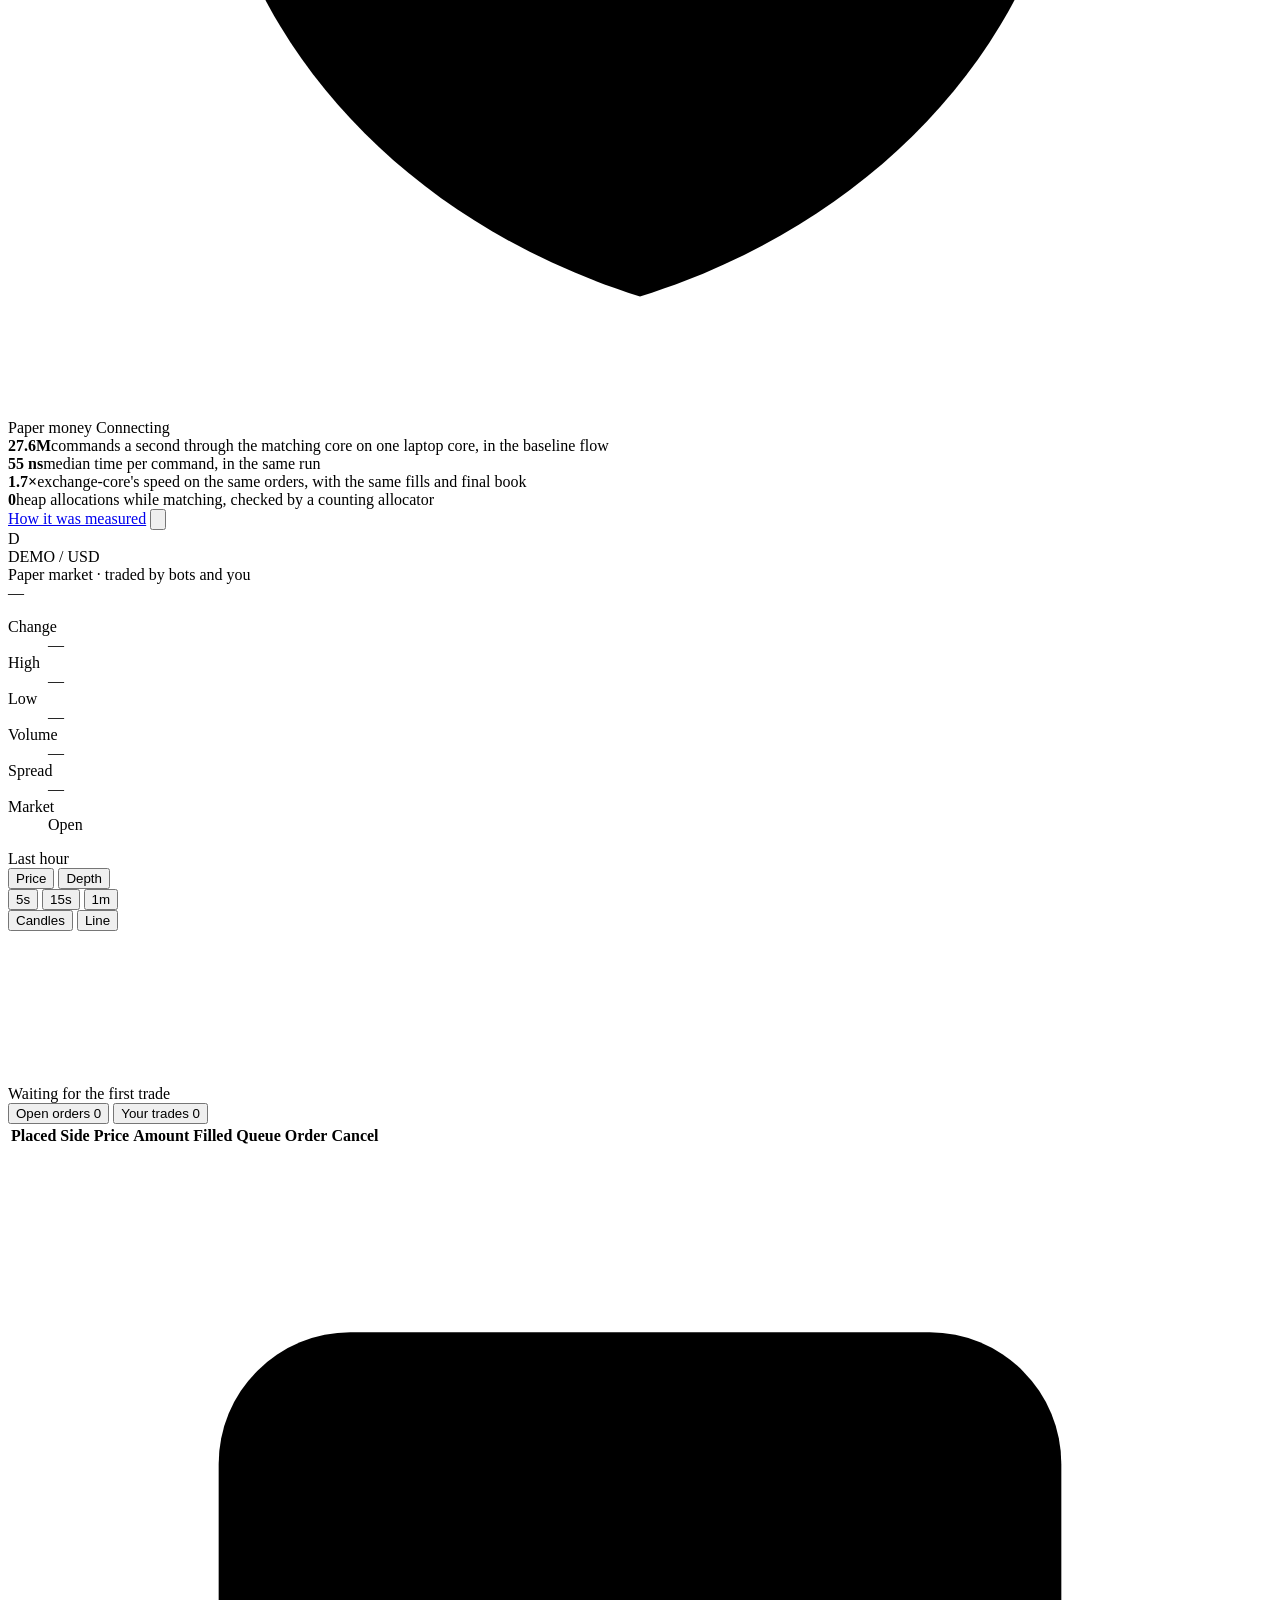
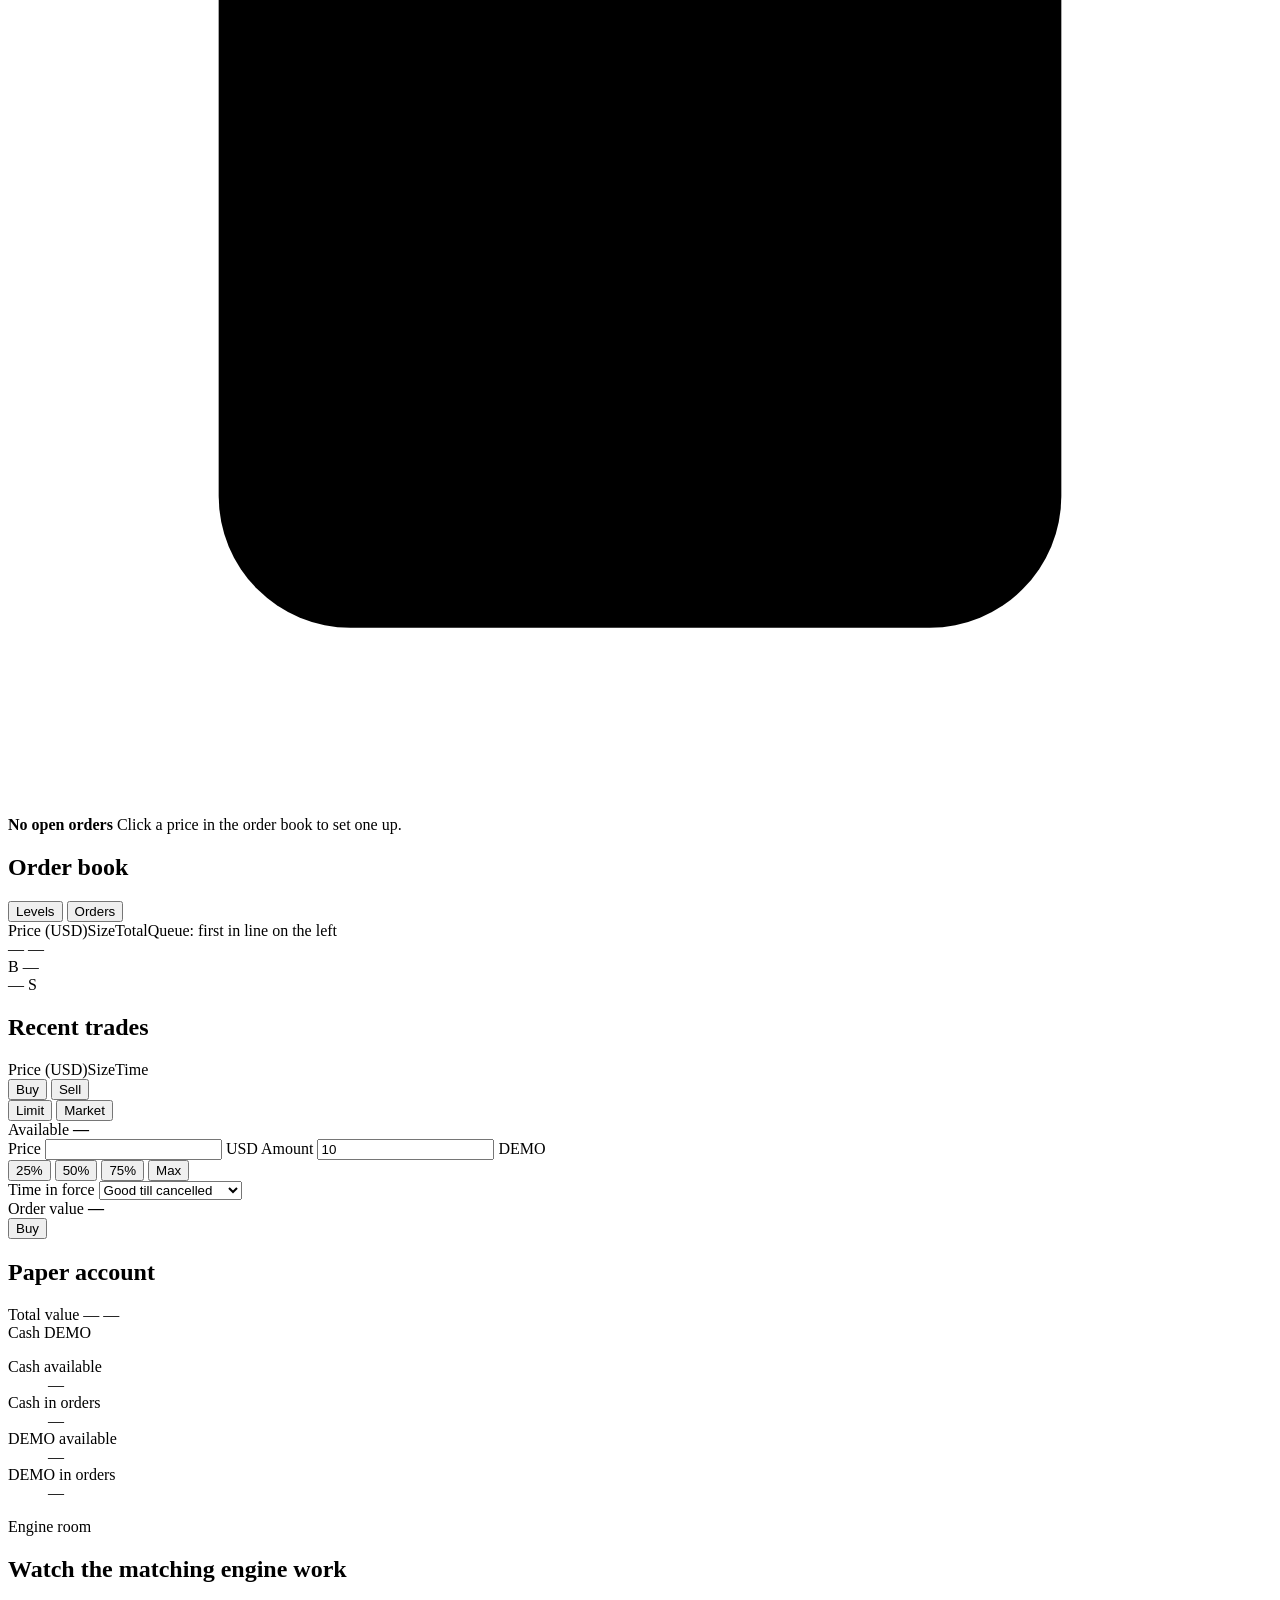
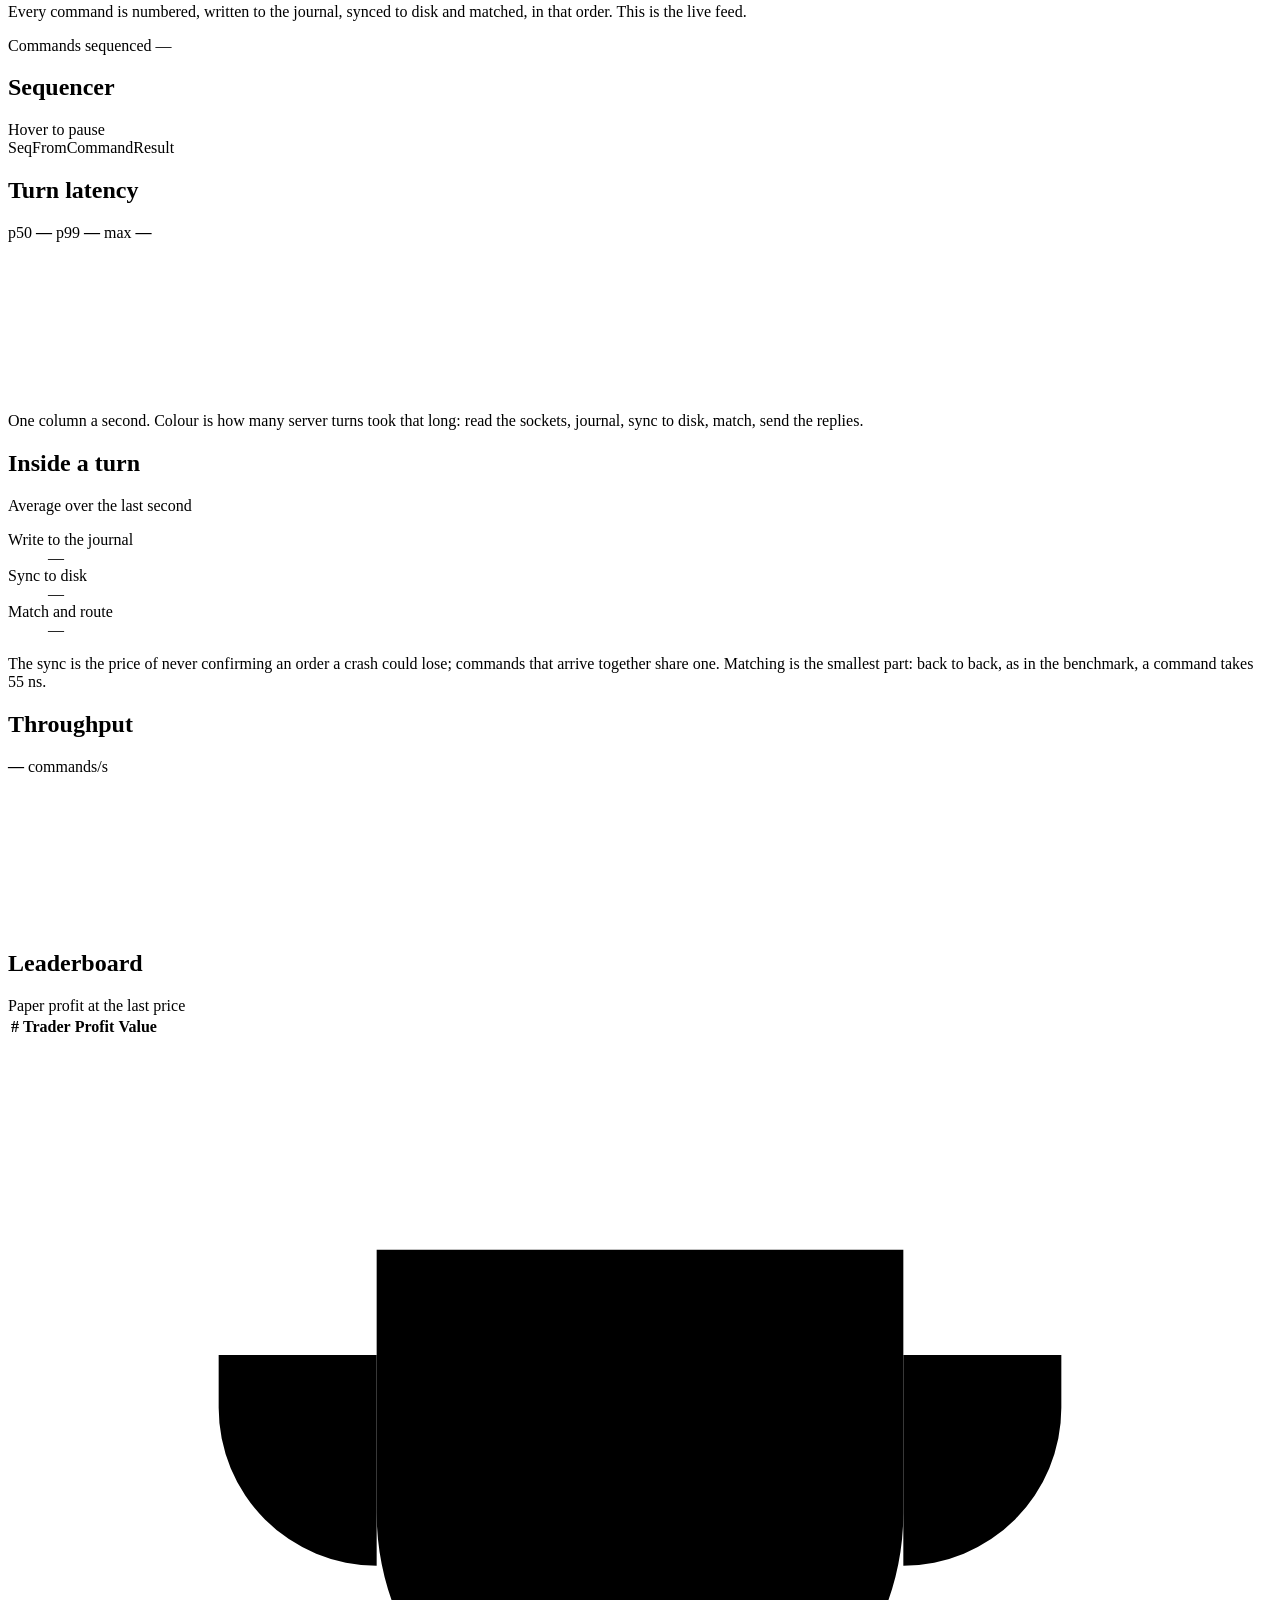
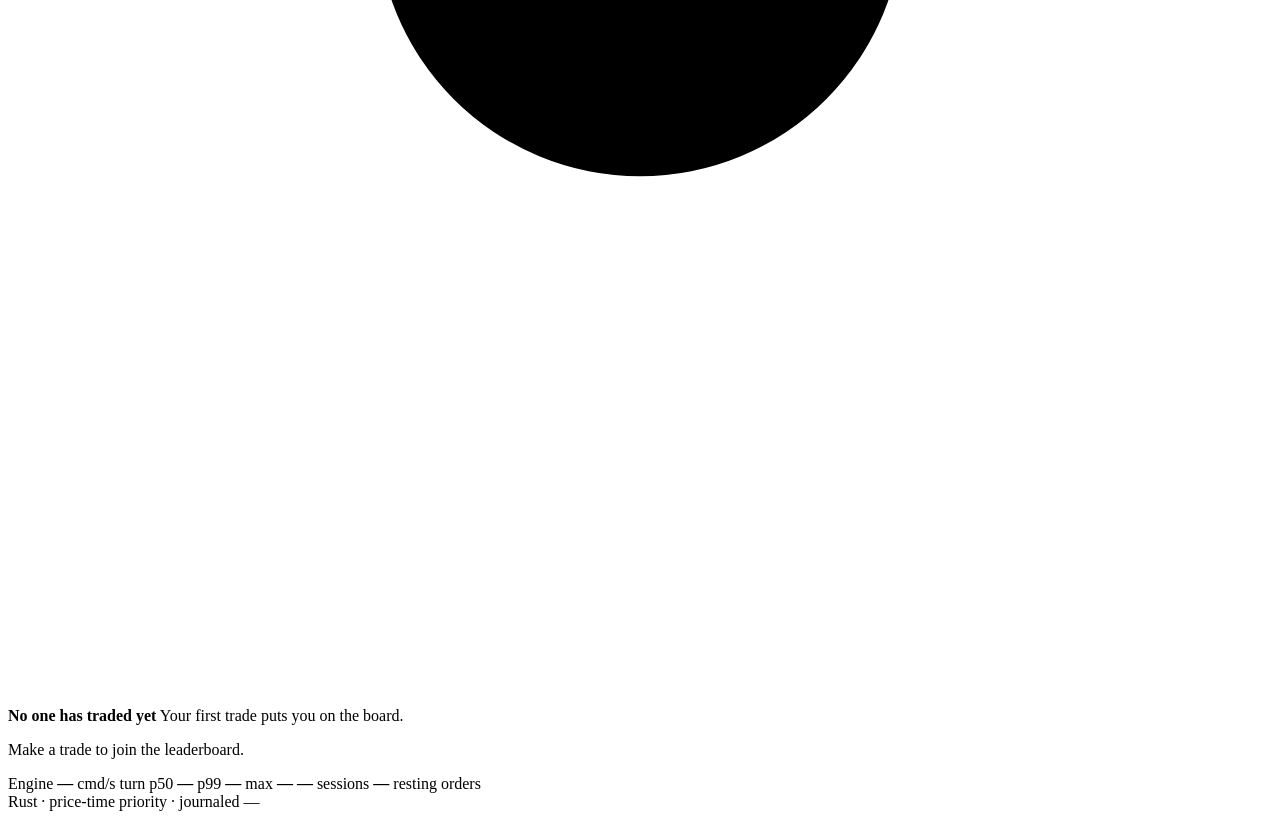
==== commit 19a15420: "Say on the exchange's page what the comparison checked Its figures said exchange-core matched with t" ====
--- a/crates/gateway/web/index.html
+++ b/crates/gateway/web/index.html
@@ -61,9 +61,9 @@
 
 <section id="proof" class="proof" aria-label="How fast the engine is">
   <div class="proof-items">
-    <div class="proof-item"><b>27.6M</b><span>commands a second through the matching core, on one laptop core</span></div>
+    <div class="proof-item"><b>27.6M</b><span>commands a second through the matching core on one laptop core, in the baseline flow</span></div>
     <div class="proof-item"><b>55 ns</b><span>median time per command, in the same run</span></div>
-    <div class="proof-item"><b>1.7×</b><span>exchange-core's speed on the same orders, with the same trades</span></div>
+    <div class="proof-item"><b>1.7×</b><span>exchange-core's speed on the same orders, with the same fills and final book</span></div>
     <div class="proof-item"><b>0</b><span>heap allocations while matching, checked by a counting allocator</span></div>
   </div>
   <a class="proof-link" href="https://github.com/kadircanyildirm-crypto/low-latency-matching-engine/blob/main/docs/COMPARISON.md" target="_blank" rel="noopener noreferrer">How it was measured</a>
@@ -378,7 +378,7 @@
     </button>
     <span class="eyebrow">Live demo · paper money</span>
     <h2 id="about-title">A real matching engine. Pretend money.</h2>
-    <p>
+    <p id="about-lede">
       Every order you place here goes through a working exchange: it is numbered, written
       to a journal, matched against the bots' orders, and settled in your paper account.
       Nothing on this page involves real funds.
